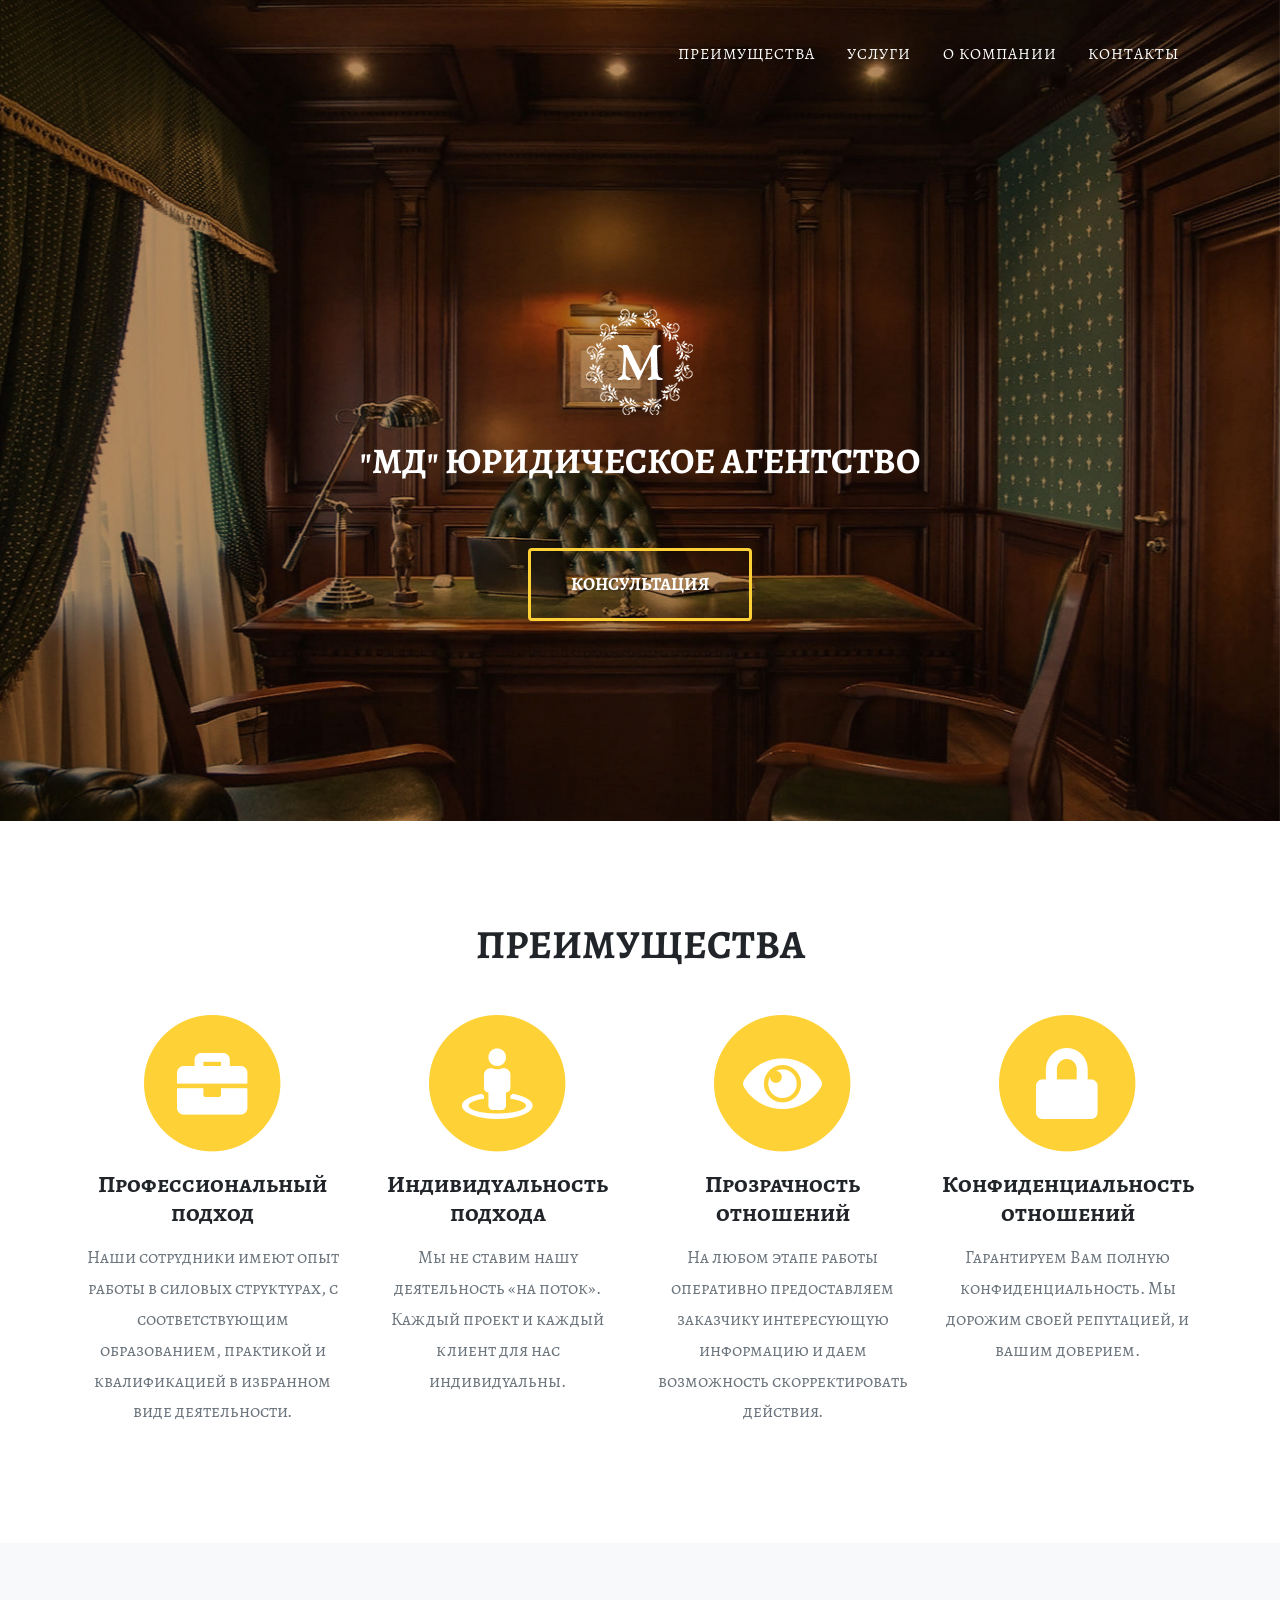
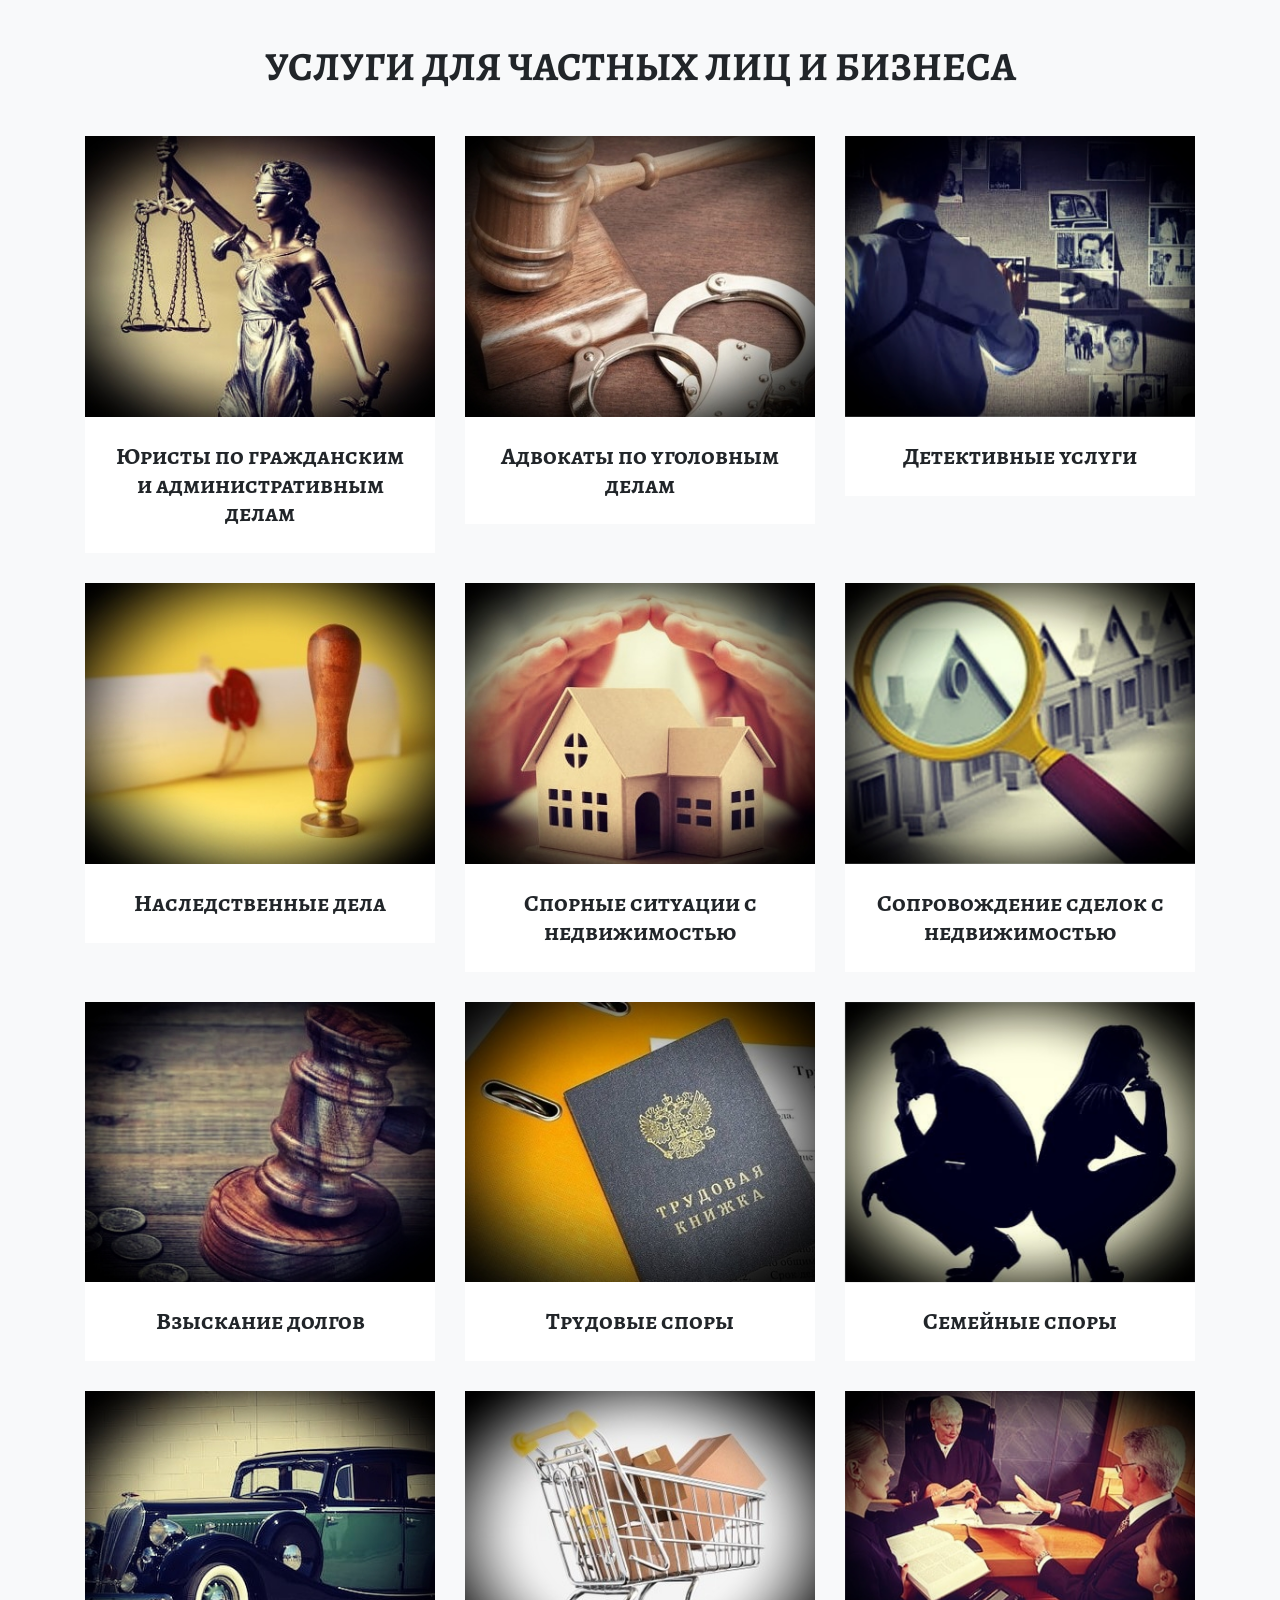
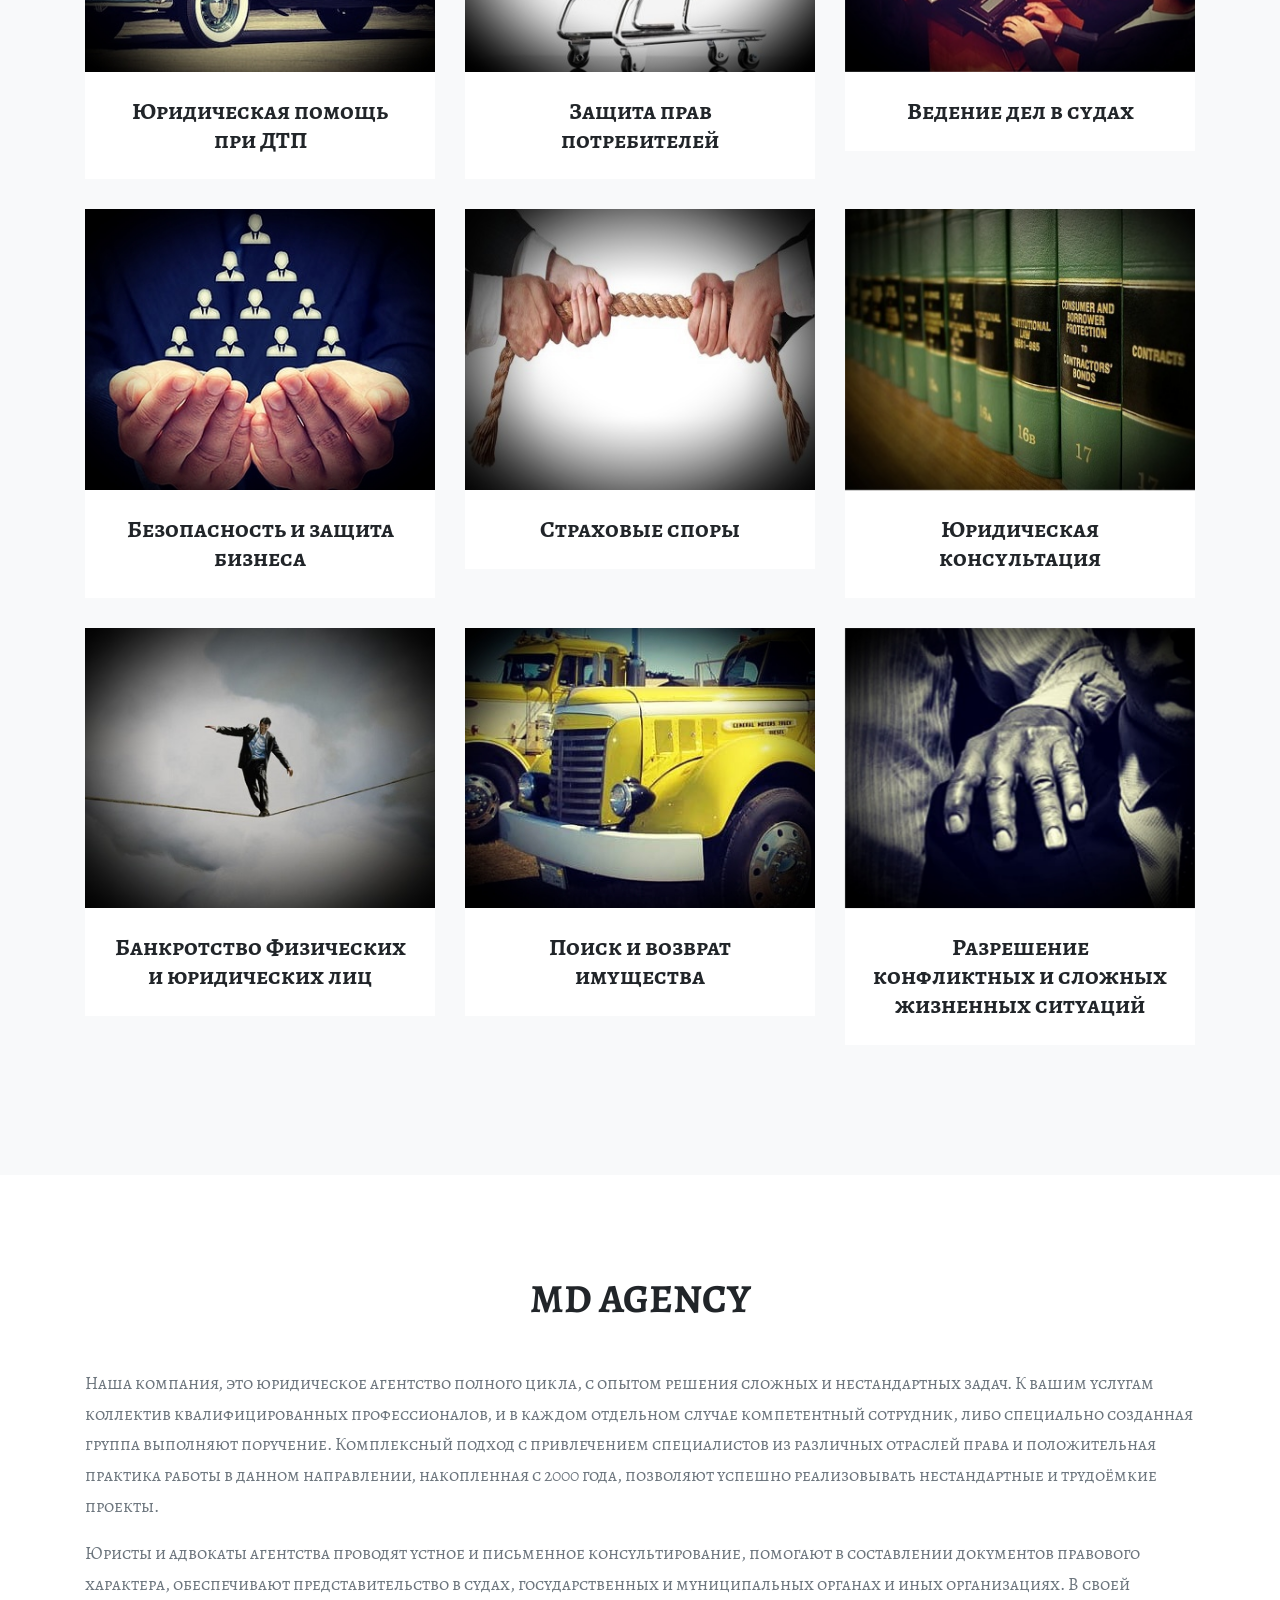
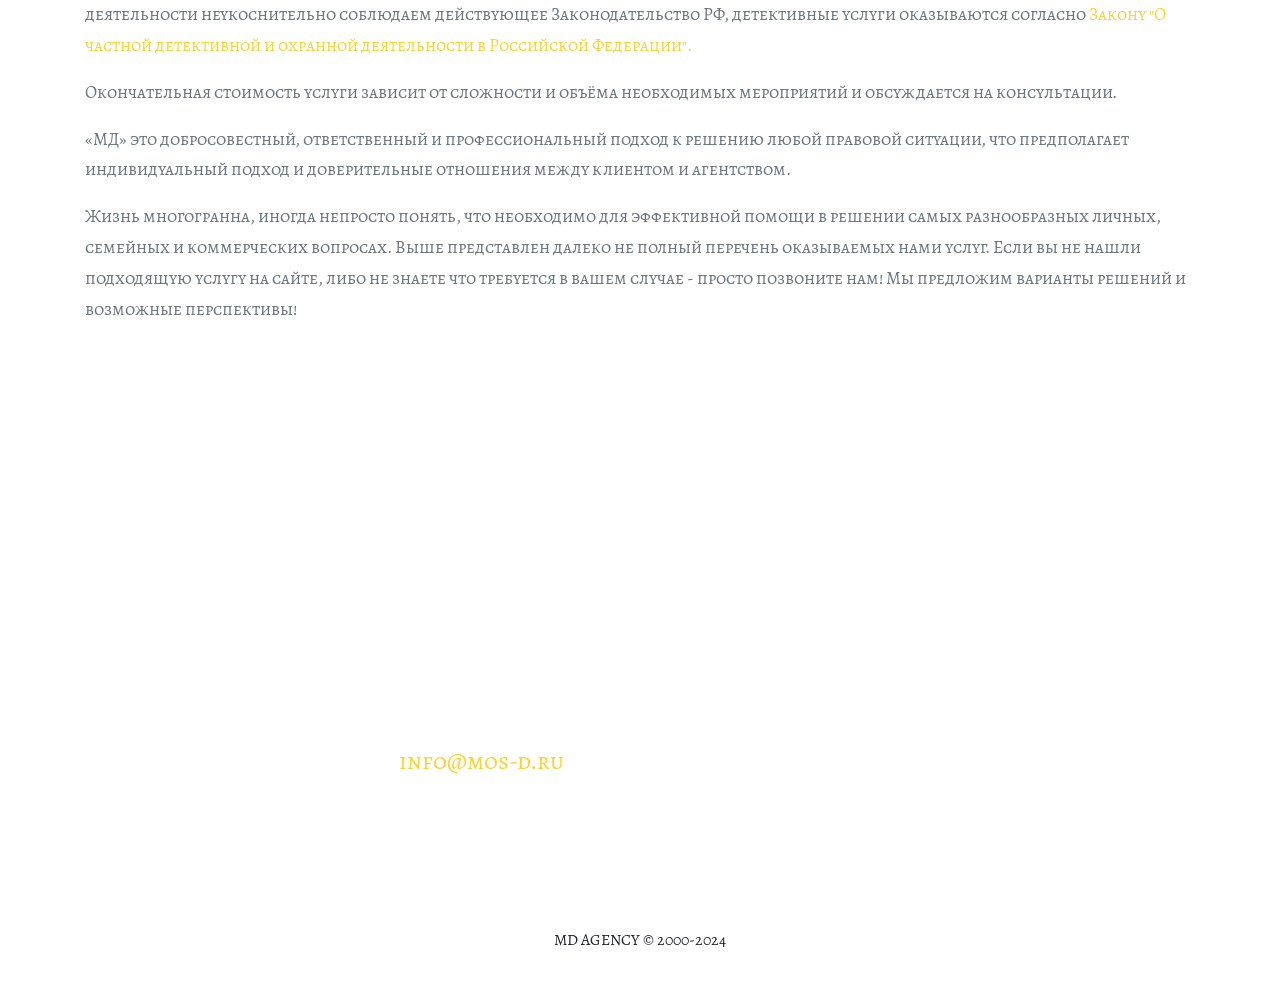
==== index.html @ 8ccb5548 "index.html" ====
﻿<!DOCTYPE html>
<html lang="en">

<head>

<meta charset="utf-8">
<meta name="viewport" content="width=device-width, initial-scale=1, shrink-to-fit=no">
<meta name="author" content="">
<meta name="description" content="Правовая и практическая помощь в областях уголовного и гражданского права. Решение сложных и нестандартных задач. Юристы, адвокаты, детективные услуги. «МД» это добросовестный, ответственный и профессиональный подход к решению любой правовой ситуации.">
<meta name="google-site-verification" content="14kut-HoqOnWzU8GMct-Ohk-Qme9lCU1Y_imNOvZjWw" />

<title>"МД" ЮРИДИЧЕСКОЕ АГЕНТСТВО</title>

<!-- Bootstrap core CSS -->
<link href="vendor/bootstrap/css/bootstrap.min.css" rel="stylesheet">

<!-- Custom fonts for this template -->
<link href="vendor/fontawesome-free/css/all.min.css" rel="stylesheet" type="text/css">
<link href="https://fonts.googleapis.com/css?family=Alegreya+SC" rel="stylesheet" type="text/css">
<link href='https://fonts.googleapis.com/css?family=Kaushan+Script' rel='stylesheet' type='text/css'>
<link href='https://fonts.googleapis.com/css?family=Droid+Serif:400,700,400italic,700italic' rel='stylesheet' type='text/css'>
<link href='https://fonts.googleapis.com/css?family=Roboto+Slab:400,100,300,700' rel='stylesheet' type='text/css'>

<!-- Custom styles for this template -->
<link href="css/agency.min.css" rel="stylesheet">

</head>

<body id="page-top">

<!-- Navigation -->
<nav class="navbar navbar-expand-lg navbar-dark fixed-top" id="mainNav">
<div class="container">
<!--<a class="navbar-brand js-scroll-trigger" href="#page-top">Start Bootstrap</a> -->
<button class="navbar-toggler navbar-toggler-right" type="button" data-toggle="collapse" data-target="#navbarResponsive" aria-controls="navbarResponsive" aria-expanded="false" aria-label="Toggle navigation">

<i class="fas fa-bars"></i>
</button>
<div class="collapse navbar-collapse" id="navbarResponsive">
<ul class="navbar-nav text-uppercase ml-auto">
<li class="nav-item">
<a class="nav-link js-scroll-trigger" href="#services">Преимущества</a>
</li>
<li class="nav-item">
<a class="nav-link js-scroll-trigger" href="#portfolio">Услуги</a>
</li>
<li class="nav-item">
<a class="nav-link js-scroll-trigger" href="#about">О компании</a>
</li>
<li class="nav-item">
<a class="nav-link js-scroll-trigger" href="#contact">Контакты</a>
</li>
</ul>
</div>
</div>
</nav>

<!-- Header -->
<header class="masthead parallax">
<div class="container">
<div class="intro-text">
<a class="logo" href="index.html"><img src="img/logo.png"></a>
<!--<div class="intro-lead-in">Welcome To Our Studio!</div>-->
<div class="intro-heading text-uppercase">"МД" ЮРИДИЧЕСКОЕ АГЕНТСТВО</div>
<a class="btn btn-primary btn-xl text-uppercase js-scroll-trigger" href="#contact">консультация</a>
</div>
</div>
</header>

<!-- Services -->
<section id="services">
<div class="container">
<div class="row">
<div class="col-lg-12 text-center">
<h2 class="section-heading text-uppercase">Преимущества</h2>
<!-- <h3 class="section-subheading text-muted">Lorem ipsum dolor sit amet consectetur.</h3> -->
</div>
</div>
<div class="row text-center">
<div class="col-lg-3 col-md-6 col-sm-6">
<span class="fa-stack fa-4x">
<i class="fas fa-circle fa-stack-2x text-primary"></i>
<i class="fas fa-briefcase fa-stack-1x fa-inverse"></i>
</span>
<h4 class="service-heading">Профессиональный подход</h4>
<p class="text-muted"> Наши сотрудники имеют опыт работы в силовых структурах, с соответствующим образованием, практикой и квалификацией в избранном виде деятельности.</p>
</div>

<div class="col-lg-3 col-md-6 col-sm-6">
<span class="fa-stack fa-4x">
<i class="fas fa-circle fa-stack-2x text-primary"></i>
<i class="fas fa-street-view fa-stack-1x fa-inverse"></i>
</span>
<h4 class="service-heading">Индивидуальность подхода</h4>
<p class="text-muted">Мы не ставим нашу деятельность «на поток». Каждый проект и каждый клиент для нас индивидуальны.</p>
</div>
<div class="col-lg-3 col-md-6 col-sm-6">
<span class="fa-stack fa-4x">
<i class="fas fa-circle fa-stack-2x text-primary"></i>
<i class="fas fa-eye fa-stack-1x fa-inverse"></i>
</span>
<h4 class="service-heading">Прозрачность отношений</h4>
<p class="text-muted">На любом этапе работы оперативно предоставляем заказчику интересующую информацию и даем возможность скорректировать действия.</p>
</div>
<div class="col-lg-3 col-md-6 col-sm-6">
<span class="fa-stack fa-4x">
<i class="fas fa-circle fa-stack-2x text-primary"></i>
<i class="fas fa-lock fa-stack-1x fa-inverse"></i>

</span>
<h4 class="service-heading">Конфиденциальность отношений</h4>
<p class="text-muted">Гарантируем Вам полную конфиденциальность. Мы дорожим своей репутацией, и вашим доверием.</p>
</div>
</div>
</div>
</section>

<!-- Portfolio Grid -->
<section class="bg-light" id="portfolio">
<div class="container">
<div class="row">
<div class="col-lg-12 text-center">
<h2 class="section-heading text-uppercase">Услуги для частных лиц и бизнеса</h2>
</div>
</div>
<div class="row">
<div class="col-md-4 col-sm-6 portfolio-item">
<div class="portfolio-link">
<div class="portfolio-hover">
<div class="portfolio-hover-content">
Комплексная правовая поддержка профильными юристами. Стоимость услуги от 2 000 руб.
</div>
</div>
<img class="img-fluid" src="img/portfolio/01-thumbnail.jpg" alt="">
</div>
<div class="portfolio-caption">
<h4>Юристы по гражданским и административным делам</h4>
</div>
</div>
<div class="col-md-4 col-sm-6 portfolio-item">
<div class="portfolio-link">
<div class="portfolio-hover">
<div class="portfolio-hover-content">
Опытные адвокаты компании оказывают весь спектр услуг. Стоимость услуг от 5 000 руб.
</div>
</div>
<img class="img-fluid" src="img/portfolio/03-thumbnail.jpg" alt="">
</div>
<div class="portfolio-caption">
<h4>Адвокаты по уголовным делам</h4>

</div>
</div>
<div class="col-md-4 col-sm-6 portfolio-item">
<div class="portfolio-link">
<div class="portfolio-hover">
<div class="portfolio-hover-content">
Помощь профессионалов в сфере оказания детективных услуг. Стоимость услуг от 5 000 руб.
</div>
</div>
<img class="img-fluid" src="img/portfolio/07-thumbnail.jpg" alt="">
</div>
<div class="portfolio-caption">
<h4>Детективные услуги</h4>
</div>
</div>

<div class="col-md-4 col-sm-6 portfolio-item">
<div class="portfolio-link">
<div class="portfolio-hover">
<div class="portfolio-hover-content">
Помощь в оформлении/Наследственные споры/Раздел имущества. Стоимость услуг от 5 000 руб.
</div>
</div>
<img class="img-fluid" src="img/portfolio/14-thumbnail.jpg" alt="">
</div>
<div class="portfolio-caption">
<h4>Наследственные дела</h4>
</div>
</div>
<div class="col-md-4 col-sm-6 portfolio-item">
<div class="portfolio-link">
<div class="portfolio-hover">
<div class="portfolio-hover-content">
Помощь в возврате жилья/Приватизация/Вселение и выселение.  Стоимость услуг от 3 000 руб.
</div>
</div>
<img class="img-fluid" src="img/portfolio/06-thumbnail.jpg" alt="">
</div>
<div class="portfolio-caption">
<h4>Спорные ситуации с недвижимостью</h4>
</div>
</div>
<div class="col-md-4 col-sm-6 portfolio-item">
<div class="portfolio-link">
<div class="portfolio-hover">
<div class="portfolio-hover-content">
Проверка юридической «чистоты»/Заключение договоров. Стоимость услуг от 2 000 руб.
</div>
</div>
<img class="img-fluid" src="img/portfolio/04-thumbnail.jpg" alt="">
</div>
<div class="portfolio-caption">
<h4>Сопровождение сделок с недвижимостью</h4>
</div>
</div>

<div class="col-md-4 col-sm-6 portfolio-item">
<div class="portfolio-link">
<div class="portfolio-hover">
<div class="portfolio-hover-content">
В досудебном порядке и в суде/Исполнительное производство. Стоимость услуг от 10 % от суммы долга
</div>
</div>
<img class="img-fluid" src="img/portfolio/17-thumbnail.jpg" alt="">
</div>
<div class="portfolio-caption">
<h4>Взыскание долгов</h4>
</div>
</div>
<div class="col-md-4 col-sm-6 portfolio-item">
<div class="portfolio-link">
<div class="portfolio-hover">
<div class="portfolio-hover-content">
Незаконное увольнение/Взыскание невыплаченной зарплаты. Стоимость услуги от 2 000 руб.
</div>
</div>
<img class="img-fluid" src="img/portfolio/05-thumbnail.jpg" alt="">
</div>
<div class="portfolio-caption">
<h4>Трудовые споры</h4>
</div>
</div>
<div class="col-md-4 col-sm-6 portfolio-item">
<div class="portfolio-link">
<div class="portfolio-hover">
<div class="portfolio-hover-content">
Расторжение брака/Раздел имущества/Споры о детях/Алименты. Стоимость услуг от 2 000 руб.
</div>
</div>
<img class="img-fluid" src="img/portfolio/12-thumbnail.jpg" alt="">
</div>
<div class="portfolio-caption">
<h4>Семейные споры</h4>
</div>
</div>
</div>
<div class="row">

<div class="col-md-4 col-sm-6 portfolio-item">
<div class="portfolio-link" >
<div class="portfolio-hover">
<div class="portfolio-hover-content">
Возмещение ущерба/Урегулирование споров/Правовая защита. Стоимость услуг от 2 000 руб.
</div>
</div>
<img class="img-fluid" src="img/portfolio/08-thumbnail.jpg" alt="">
</div>
<div class="portfolio-caption">
<h4>Юридическая помощь при ДТП</h4>
</div>
</div>
<div class="col-md-4 col-sm-6 portfolio-item">
<div class="portfolio-link" >
<div class="portfolio-hover">
<div class="portfolio-hover-content">
Возмещение ущерба/Возмещение вреда здоровью. Стоимость от 2 000 руб.
</div>
</div>
<img class="img-fluid" src="img/portfolio/10-thumbnail.jpg" alt="">
</div>
<div class="portfolio-caption">
<h4>Защита прав потребителей</h4>
</div>
</div>
<div class="col-md-4 col-sm-6 portfolio-item">
<div class="portfolio-link" >
<div class="portfolio-hover">
<div class="portfolio-hover-content">
Арбитражный суд/Суды общей юрисдикции/Досудебное урегулирование. Стоимость услуг от 10 000 руб.
</div>
</div>
<img class="img-fluid" src="img/portfolio/11-thumbnail.jpg" alt="">
</div>
<div class="portfolio-caption">
<h4>Ведение дел в судах</h4>

</div>
</div>
<div class="col-md-4 col-sm-6 portfolio-item">
<div class="portfolio-link" >
<div class="portfolio-hover">
<div class="portfolio-hover-content">
Абонентское юридическое обслуживание/Взыскание задолженности. Стоимость услуг от 10 000 руб.
</div>
</div>
<img class="img-fluid" src="img/portfolio/20-thumbnail.jpg" alt="">
</div>
<div class="portfolio-caption">
<h4>Безопасность и защита бизнеса</h4>
</div>
</div>
<div class="col-md-4 col-sm-6 portfolio-item">
<div class="portfolio-link" >
<div class="portfolio-hover">
<div class="portfolio-hover-content">
Правовая помощь при решении вопросов связанных со страхованием. Стоимость от 3 000 руб.
</div>
</div>
<img class="img-fluid" src="img/portfolio/09-thumbnail.jpg" alt="">
</div>
<div class="portfolio-caption">
<h4>Страховые споры</h4>
</div>
</div>
<div class="col-md-4 col-sm-6 portfolio-item">
<div class="portfolio-link">
<div class="portfolio-hover">
<div class="portfolio-hover-content">
Устные и письменные консультации по правовым вопросам. Стоимость услуг от 2 000 руб.
</div>
</div>
<img class="img-fluid" src="img/portfolio/22-thumbnail.jpg" alt="">
</div>
<div class="portfolio-caption">
<h4>Юридическая консультация</h4>
</div>
</div>

<div class="col-md-4 col-sm-6 portfolio-item">
<div class="portfolio-link">
<div class="portfolio-hover">
<div class="portfolio-hover-content">
Комплексное сопровождение процедуры на всех этапах. Стоимость услуг от 5 000 руб.
</div>
</div>
<img class="img-fluid" src="img/portfolio/16-thumbnail.jpg" alt="">
</div>
<div class="portfolio-caption">
<h4>Банкротство Физических и юридических лиц</h4>
</div>
</div>

<div class="col-md-4 col-sm-6 portfolio-item">
<div class="portfolio-link">
<div class="portfolio-hover">
<div class="portfolio-hover-content">
Работаем с банками и лизингом без предоплат. Стоимость услуг от 10% стоимости имущества
</div>
</div>
<img class="img-fluid" src="img/portfolio/18-thumbnail.jpg" alt="">
</div>
<div class="portfolio-caption">
<h4>Поиск и возврат имущества</h4>
</div>
</div><div class="col-md-4 col-sm-6 portfolio-item">
<div class="portfolio-link">
<div class="portfolio-hover">
<div class="portfolio-hover-content">
Необходима помощь в непростой ситуации — вы по адресу. Стоимость услуг - договорная
</div>
</div>
<img class="img-fluid" src="img/portfolio/21-thumbnail.jpg" alt="">
</div>
<div class="portfolio-caption">
<h4>Разрешение конфликтных и сложных жизненных ситуаций</h4>
</div>
</div>

</div>
</div>
</section>

<!-- About -->
<section id="about">
<div class="container">
<div class="row">
<div class="col-lg-12 text-center">
<h2 class="section-heading text-uppercase">MD AGENCY</h2>

</div>
</div>
<div class="row">
<div class="col-lg-12">
<p class="large text-muted">Наша компания, это юридическое агентство полного цикла, с опытом решения сложных и нестандартных задач. К вашим услугам коллектив квалифицированных профессионалов, и в каждом отдельном случае компетентный сотрудник, либо специально созданная группа выполняют поручение. Комплексный подход с привлечением специалистов из различных отраслей права и положительная практика работы в данном направлении, накопленная с 2000 года, позволяют успешно реализовывать нестандартные и трудоёмкие проекты. </p>

<p class="large text-muted">Юристы и адвокаты агентства проводят устное и письменное консультирование, помогают в составлении документов правового характера, обеспечивают представительство в судах, государственных и муниципальных органах и иных организациях. В своей деятельности неукоснительно соблюдаем действующее Законодательство РФ, детективные услуги оказываются согласно <a class="portfolio-link" data-toggle="modal" href="#ModalZakon"> Закону "О частной детективной и охранной деятельности в Российской Федерации". </a>

<p class="large text-muted">Окончательная стоимость услуги зависит от сложности и объёма необходимых мероприятий и обсуждается на консультации.</p>    

<p class="large text-muted">«МД» это добросовестный, ответственный и профессиональный подход к решению любой правовой ситуации, что предполагает индивидуальный подход и доверительные отношения между клиентом и агентством.</p>

<p class="large text-muted">Жизнь многогранна, иногда непросто понять, что необходимо для эффективной помощи в решении самых разнообразных личных, семейных и коммерческих вопросах. Выше представлен далеко не полный перечень оказываемых нами услуг. Если вы не нашли подходящую услугу на сайте, либо не знаете что требуется в вашем случае - просто позвоните нам! Мы предложим варианты решений и возможные перспективы!</p>
</div>
</div>
</div>
</section>

<!-- Clients
<section class="py-5">
<div class="container">
<div class="row">
<div class="col-md-3 col-sm-6">
<a href="#">
<img class="img-fluid d-block mx-auto" src="img/logos/envato.jpg" alt="">
</a>
</div>
<div class="col-md-3 col-sm-6">
<a href="#">
<img class="img-fluid d-block mx-auto" src="img/logos/designmodo.jpg" alt="">
</a>
</div>
<div class="col-md-3 col-sm-6">
<a href="#">
<img class="img-fluid d-block mx-auto" src="img/logos/themeforest.jpg" alt="">
</a>
</div>
<div class="col-md-3 col-sm-6">
<a href="#">
<img class="img-fluid d-block mx-auto" src="img/logos/creative-market.jpg" alt="">
</a>
</div>
</div>
</div>
</section>-->

<!-- Contact -->
<section id="contact">
<div class="container">
<div class="row">
<div class="col-lg-12 text-center">
<h2 class="section-heading text-uppercase">Контакты</h2>
</div>
</div>
<div class="row">
<div class="col-md-9 offset-md-3">
<ul class="list-inline">
<li><a class="fas fa-street-view" href="https://yandex.ru/maps/-/CCUkN4uNOC"> г.Москва, ул. Сретенка 27/29с1, офис 25, 3 этаж (метро Сухаревская)</a>
</li>
<li><i></i> </i> ПН-ПТ: 10:00-20:00/СБ-ВС: по записи
</li>
<li class="socials-list"><a class="fab fa-vk" href="https://vk.com/mdlaw"></a><a class="fab fa-odnoklassniki" href="https://ok.ru/profile/572576104316"></a><a class="fab fa-telegram" href="https://t.me/AgencyMD"><a class="fab fa-whatsapp" href="https://api.whatsapp.com/send?phone=+79152979333"> </a><a href="tel:+79152979333">+7 (915) 297 93 33 </a><a href="tel:+79152303603">+7 (915) 230-36-03 </a>
</li>
<li><i class="fas fa-envelope"></i> <a href="mailto:info@mos-d.ru ">info@mos-d.ru </a></li>
</ul>
</div>
</div>
</section>

<!-- Footer -->
<footer>
<div class="container">
<div class="row">
<div class="col-md-12">
<span class="copyright"> MD AGENCY &copy; 2000-2024</span>
</div>
</div>
</footer>

<!-- Portfolio Modals -->

<!-- ModalZakon -->
<div class="portfolio-modal modal fade" id="ModalZakon" tabindex="-1" role="dialog" aria-hidden="true">
<div class="modal-dialog">
<div class="modal-content">
<div class="close-modal" data-dismiss="modal">
<div class="lr">
<div class="rl"></div>
</div>
</div>
<div class="container">
<div class="row">
<div class="col-lg-8 mx-auto">
<div class="modal-body">
<!-- Project Details Go Here -->

<p class="item-intro text-muted">Закон РФ от 11.03.1992 N 2487-1 (ред. от 28.12.2022) "О частной детективной и охранной деятельности в Российской Федерации". 
Статья 3. Виды охранных и сыскных услуг.</p>

<p>Частная детективная и охранная деятельность осуществляется для сыска и охраны. 
В целях сыска разрешается предоставление следующих видов услуг:</p>
<ul class="list-inline">
<li>- сбор сведений по гражданским делам на договорной основе с участниками процесса;</li>
<li>- изучение рынка, сбор информации для деловых переговоров, выявление
некредитоспособных или ненадежных деловых партнеров;</li>
<li>- установление обстоятельств неправомерного использования в предпринимательской деятельности фирменных знаков и наименований,
недобросовестной конкуренции, а также разглашения сведений, составляющих
коммерческую тайну;</li>
<li>- выяснение биографических и других характеризующих личность данных об
отдельных гражданах (с их письменного согласия) при заключении ими трудовых и
иных контрактов;</li>
<li>- поиск без вести пропавших граждан;</li>
<li>- поиск утраченного гражданами или предприятиями, учреждениями,
организациями имущества;</li>
<li>- сбор сведений по уголовным делам на договорной основе с участниками
процесса. В течение суток с момента заключения контракта с клиентом на сбор
таких сведений частный детектив обязан письменно уведомить об этом лицо,
производящее дознание, следователя или суд, в чьем производстве находится
уголовное дело;</li>
<li>- поиск лица, являющегося должником в соответствии с исполнительным
документом, его имущества, а также поиск ребенка по исполнительному
документу, содержащему требование об отобрании или о передаче ребенка,
порядке общения с ребенком, требование о возвращении незаконно
перемещенного в Российскую Федерацию или удерживаемого в Российской
Федерации ребенка или об осуществлении в отношении такого ребенка прав
доступа на основании международного договора Российской Федерации, на
договорной основе с взыскателем.</li>


</ul>

</div>
</div>
</div>
</div>
</div>
</div>
</div>
<!-- Modal 1 -->
<div class="portfolio-modal modal fade" id="portfolioModal1" tabindex="-1" role="dialog" aria-hidden="true">
<div class="modal-dialog">
<div class="modal-content">
<div class="close-modal" data-dismiss="modal">
<div class="lr">
<div class="rl"></div>
</div>
</div>
<div class="container">
<div class="row">
<div class="col-lg-8 mx-auto">
<div class="modal-body">
<!-- Project Details Go Here -->
<h2 class="text-uppercase">Сбор информации</h2>
<p class="item-intro text-muted">Lorem ipsum dolor sit amet consectetur.</p>
<!-- <img class="img-fluid d-block mx-auto" src="img/portfolio/01-full.jpg" alt="">-->
<p>Поиск и возврат имущества (авто, спецтехника оборудование и т.п.) для кредитных организаций.</p>
<!-- <ul class="list-inline">
<li>Date: January 2017</li>
<li>Client: Threads</li>
<li>Category: Illustration</li>
</ul>-->
<button class="btn btn-primary" data-dismiss="modal" type="button">
<i class="fas fa-times"></i>
ВЕРНУТЬСЯ</button>
</div>
</div>
</div>
</div>
</div>
</div>
</div>
<!-- Modal 9 -->
<div class="portfolio-modal modal fade" id="portfolioModal9" tabindex="-1" role="dialog" aria-hidden="true">
<div class="modal-dialog">
<div class="modal-content">
<div class="close-modal" data-dismiss="modal">
<div class="lr">
<div class="rl"></div>
</div>
</div>
<div class="container">
<div class="row">
<div class="col-lg-8 mx-auto">
<div class="modal-body">
<!-- Project Details Go Here -->

<p>Правовая и практическая помощь физическим и юридическим лицам при решении любых вопросов в областях семейного, уголовного, гражданского и административного прав, а также личных вопросов. Спорные ситуации с недвижимостью. Поиск и возврат долгов и имущества. Безопасность предприятий. Личная охрана. Взаимодействие с правоохранительными органами.</p>
</p>
<button class="btn btn-primary" data-dismiss="modal" type="button">
<i class="fas fa-times"></i>
Вернуться</button>
<button class="btn btn-primary" data-dismiss="modal" type="button">
<i class="fas fa-times"></i>
Узнать стоимость</button>
</div>
</div>
</div>
</div>
</div>
</div>
</div>

<!-- Bootstrap core JavaScript -->
<script src="vendor/jquery/jquery.min.js"></script>
<script src="vendor/bootstrap/js/bootstrap.bundle.min.js"></script>

<!-- Plugin JavaScript -->
<script src="vendor/jquery-easing/jquery.easing.min.js"></script>

<!-- Contact form JavaScript -->
<script src="js/jqBootstrapValidation.js"></script>
<script src="js/contact_me.js"></script>

<!-- Custom scripts for this template -->
<script src="js/agency.min.js"></script>
</body>
</html>
---- vendor/fontawesome-free/css/all.min.css ----
/*!
 * Font Awesome Free 5.3.1 by @fontawesome - https://fontawesome.com
 * License - https://fontawesome.com/license/free (Icons: CC BY 4.0, Fonts: SIL OFL 1.1, Code: MIT License)
 */
.fa,.fab,.fal,.far,.fas{-moz-osx-font-smoothing:grayscale;-webkit-font-smoothing:antialiased;display:inline-block;font-style:normal;font-variant:normal;text-rendering:auto;line-height:1}.fa-lg{font-size:1.33333em;line-height:.75em;vertical-align:-.0667em}.fa-xs{font-size:.75em}.fa-sm{font-size:.875em}.fa-1x{font-size:1em}.fa-2x{font-size:2em}.fa-3x{font-size:3em}.fa-4x{font-size:4em}.fa-5x{font-size:5em}.fa-6x{font-size:6em}.fa-7x{font-size:7em}.fa-8x{font-size:8em}.fa-9x{font-size:9em}.fa-10x{font-size:10em}.fa-fw{text-align:center;width:1.25em}.fa-ul{list-style-type:none;margin-left:2.5em;padding-left:0}.fa-ul>li{position:relative}.fa-li{left:-2em;position:absolute;text-align:center;width:2em;line-height:inherit}.fa-border{border:.08em solid #eee;border-radius:.1em;padding:.2em .25em .15em}.fa-pull-left{float:left}.fa-pull-right{float:right}.fa.fa-pull-left,.fab.fa-pull-left,.fal.fa-pull-left,.far.fa-pull-left,.fas.fa-pull-left{margin-right:.3em}.fa.fa-pull-right,.fab.fa-pull-right,.fal.fa-pull-right,.far.fa-pull-right,.fas.fa-pull-right{margin-left:.3em}.fa-spin{animation:fa-spin 2s infinite linear}.fa-pulse{animation:fa-spin 1s infinite steps(8)}@keyframes fa-spin{0%{transform:rotate(0deg)}to{transform:rotate(1turn)}}.fa-rotate-90{-ms-filter:"progid:DXImageTransform.Microsoft.BasicImage(rotation=1)";transform:rotate(90deg)}.fa-rotate-180{-ms-filter:"progid:DXImageTransform.Microsoft.BasicImage(rotation=2)";transform:rotate(180deg)}.fa-rotate-270{-ms-filter:"progid:DXImageTransform.Microsoft.BasicImage(rotation=3)";transform:rotate(270deg)}.fa-flip-horizontal{-ms-filter:"progid:DXImageTransform.Microsoft.BasicImage(rotation=0, mirror=1)";transform:scaleX(-1)}.fa-flip-vertical{transform:scaleY(-1)}.fa-flip-horizontal.fa-flip-vertical,.fa-flip-vertical{-ms-filter:"progid:DXImageTransform.Microsoft.BasicImage(rotation=2, mirror=1)"}.fa-flip-horizontal.fa-flip-vertical{transform:scale(-1)}:root .fa-flip-horizontal,:root .fa-flip-vertical,:root .fa-rotate-90,:root .fa-rotate-180,:root .fa-rotate-270{-webkit-filter:none;filter:none}.fa-stack{display:inline-block;height:2em;line-height:2em;position:relative;vertical-align:middle;width:2em}.fa-stack-1x,.fa-stack-2x{left:0;position:absolute;text-align:center;width:100%}.fa-stack-1x{line-height:inherit}.fa-stack-2x{font-size:2em}.fa-inverse{color:#fff}.fa-500px:before{content:"\f26e"}.fa-accessible-icon:before{content:"\f368"}.fa-accusoft:before{content:"\f369"}.fa-ad:before{content:"\f641"}.fa-address-book:before{content:"\f2b9"}.fa-address-card:before{content:"\f2bb"}.fa-adjust:before{content:"\f042"}.fa-adn:before{content:"\f170"}.fa-adversal:before{content:"\f36a"}.fa-affiliatetheme:before{content:"\f36b"}.fa-air-freshener:before{content:"\f5d0"}.fa-algolia:before{content:"\f36c"}.fa-align-center:before{content:"\f037"}.fa-align-justify:before{content:"\f039"}.fa-align-left:before{content:"\f036"}.fa-align-right:before{content:"\f038"}.fa-alipay:before{content:"\f642"}.fa-allergies:before{content:"\f461"}.fa-amazon:before{content:"\f270"}.fa-amazon-pay:before{content:"\f42c"}.fa-ambulance:before{content:"\f0f9"}.fa-american-sign-language-interpreting:before{content:"\f2a3"}.fa-amilia:before{content:"\f36d"}.fa-anchor:before{content:"\f13d"}.fa-android:before{content:"\f17b"}.fa-angellist:before{content:"\f209"}.fa-angle-double-down:before{content:"\f103"}.fa-angle-double-left:before{content:"\f100"}.fa-angle-double-right:before{content:"\f101"}.fa-angle-double-up:before{content:"\f102"}.fa-angle-down:before{content:"\f107"}.fa-angle-left:before{content:"\f104"}.fa-angle-right:before{content:"\f105"}.fa-angle-up:before{content:"\f106"}.fa-angry:before{content:"\f556"}.fa-angrycreative:before{content:"\f36e"}.fa-angular:before{content:"\f420"}.fa-ankh:before{content:"\f644"}.fa-app-store:before{content:"\f36f"}.fa-app-store-ios:before{content:"\f370"}.fa-apper:before{content:"\f371"}.fa-apple:before{content:"\f179"}.fa-apple-alt:before{content:"\f5d1"}.fa-apple-pay:before{content:"\f415"}.fa-archive:before{content:"\f187"}.fa-archway:before{content:"\f557"}.fa-arrow-alt-circle-down:before{content:"\f358"}.fa-arrow-alt-circle-left:before{content:"\f359"}.fa-arrow-alt-circle-right:before{content:"\f35a"}.fa-arrow-alt-circle-up:before{content:"\f35b"}.fa-arrow-circle-down:before{content:"\f0ab"}.fa-arrow-circle-left:before{content:"\f0a8"}.fa-arrow-circle-right:before{content:"\f0a9"}.fa-arrow-circle-up:before{content:"\f0aa"}.fa-arrow-down:before{content:"\f063"}.fa-arrow-left:before{content:"\f060"}.fa-arrow-right:before{content:"\f061"}.fa-arrow-up:before{content:"\f062"}.fa-arrows-alt:before{content:"\f0b2"}.fa-arrows-alt-h:before{content:"\f337"}.fa-arrows-alt-v:before{content:"\f338"}.fa-assistive-listening-systems:before{content:"\f2a2"}.fa-asterisk:before{content:"\f069"}.fa-asymmetrik:before{content:"\f372"}.fa-at:before{content:"\f1fa"}.fa-atlas:before{content:"\f558"}.fa-atom:before{content:"\f5d2"}.fa-audible:before{content:"\f373"}.fa-audio-description:before{content:"\f29e"}.fa-autoprefixer:before{content:"\f41c"}.fa-avianex:before{content:"\f374"}.fa-aviato:before{content:"\f421"}.fa-award:before{content:"\f559"}.fa-aws:before{content:"\f375"}.fa-backspace:before{content:"\f55a"}.fa-backward:before{content:"\f04a"}.fa-balance-scale:before{content:"\f24e"}.fa-ban:before{content:"\f05e"}.fa-band-aid:before{content:"\f462"}.fa-bandcamp:before{content:"\f2d5"}.fa-barcode:before{content:"\f02a"}.fa-bars:before{content:"\f0c9"}.fa-baseball-ball:before{content:"\f433"}.fa-basketball-ball:before{content:"\f434"}.fa-bath:before{content:"\f2cd"}.fa-battery-empty:before{content:"\f244"}.fa-battery-full:before{content:"\f240"}.fa-battery-half:before{content:"\f242"}.fa-battery-quarter:before{content:"\f243"}.fa-battery-three-quarters:before{content:"\f241"}.fa-bed:before{content:"\f236"}.fa-beer:before{content:"\f0fc"}.fa-behance:before{content:"\f1b4"}.fa-behance-square:before{content:"\f1b5"}.fa-bell:before{content:"\f0f3"}.fa-bell-slash:before{content:"\f1f6"}.fa-bezier-curve:before{content:"\f55b"}.fa-bible:before{content:"\f647"}.fa-bicycle:before{content:"\f206"}.fa-bimobject:before{content:"\f378"}.fa-binoculars:before{content:"\f1e5"}.fa-birthday-cake:before{content:"\f1fd"}.fa-bitbucket:before{content:"\f171"}.fa-bitcoin:before{content:"\f379"}.fa-bity:before{content:"\f37a"}.fa-black-tie:before{content:"\f27e"}.fa-blackberry:before{content:"\f37b"}.fa-blender:before{content:"\f517"}.fa-blind:before{content:"\f29d"}.fa-blogger:before{content:"\f37c"}.fa-blogger-b:before{content:"\f37d"}.fa-bluetooth:before{content:"\f293"}.fa-bluetooth-b:before{content:"\f294"}.fa-bold:before{content:"\f032"}.fa-bolt:before{content:"\f0e7"}.fa-bomb:before{content:"\f1e2"}.fa-bone:before{content:"\f5d7"}.fa-bong:before{content:"\f55c"}.fa-book:before{content:"\f02d"}.fa-book-open:before{content:"\f518"}.fa-book-reader:before{content:"\f5da"}.fa-bookmark:before{content:"\f02e"}.fa-bowling-ball:before{content:"\f436"}.fa-box:before{content:"\f466"}.fa-box-open:before{content:"\f49e"}.fa-boxes:before{content:"\f468"}.fa-braille:before{content:"\f2a1"}.fa-brain:before{content:"\f5dc"}.fa-briefcase:before{content:"\f0b1"}.fa-briefcase-medical:before{content:"\f469"}.fa-broadcast-tower:before{content:"\f519"}.fa-broom:before{content:"\f51a"}.fa-brush:before{content:"\f55d"}.fa-btc:before{content:"\f15a"}.fa-bug:before{content:"\f188"}.fa-building:before{content:"\f1ad"}.fa-bullhorn:before{content:"\f0a1"}.fa-bullseye:before{content:"\f140"}.fa-burn:before{content:"\f46a"}.fa-buromobelexperte:before{content:"\f37f"}.fa-bus:before{content:"\f207"}.fa-bus-alt:before{content:"\f55e"}.fa-business-time:before{content:"\f64a"}.fa-buysellads:before{content:"\f20d"}.fa-calculator:before{content:"\f1ec"}.fa-calendar:before{content:"\f133"}.fa-calendar-alt:before{content:"\f073"}.fa-calendar-check:before{content:"\f274"}.fa-calendar-minus:before{content:"\f272"}.fa-calendar-plus:before{content:"\f271"}.fa-calendar-times:before{content:"\f273"}.fa-camera:before{content:"\f030"}.fa-camera-retro:before{content:"\f083"}.fa-cannabis:before{content:"\f55f"}.fa-capsules:before{content:"\f46b"}.fa-car:before{content:"\f1b9"}.fa-car-alt:before{content:"\f5de"}.fa-car-battery:before{content:"\f5df"}.fa-car-crash:before{content:"\f5e1"}.fa-car-side:before{content:"\f5e4"}.fa-caret-down:before{content:"\f0d7"}.fa-caret-left:before{content:"\f0d9"}.fa-caret-right:before{content:"\f0da"}.fa-caret-square-down:before{content:"\f150"}.fa-caret-square-left:before{content:"\f191"}.fa-caret-square-right:before{content:"\f152"}.fa-caret-square-up:before{content:"\f151"}.fa-caret-up:before{content:"\f0d8"}.fa-cart-arrow-down:before{content:"\f218"}.fa-cart-plus:before{content:"\f217"}.fa-cc-amazon-pay:before{content:"\f42d"}.fa-cc-amex:before{content:"\f1f3"}.fa-cc-apple-pay:before{content:"\f416"}.fa-cc-diners-club:before{content:"\f24c"}.fa-cc-discover:before{content:"\f1f2"}.fa-cc-jcb:before{content:"\f24b"}.fa-cc-mastercard:before{content:"\f1f1"}.fa-cc-paypal:before{content:"\f1f4"}.fa-cc-stripe:before{content:"\f1f5"}.fa-cc-visa:before{content:"\f1f0"}.fa-centercode:before{content:"\f380"}.fa-certificate:before{content:"\f0a3"}.fa-chalkboard:before{content:"\f51b"}.fa-chalkboard-teacher:before{content:"\f51c"}.fa-charging-station:before{content:"\f5e7"}.fa-chart-area:before{content:"\f1fe"}.fa-chart-bar:before{content:"\f080"}.fa-chart-line:before{content:"\f201"}.fa-chart-pie:before{content:"\f200"}.fa-check:before{content:"\f00c"}.fa-check-circle:before{content:"\f058"}.fa-check-double:before{content:"\f560"}.fa-check-square:before{content:"\f14a"}.fa-chess:before{content:"\f439"}.fa-chess-bishop:before{content:"\f43a"}.fa-chess-board:before{content:"\f43c"}.fa-chess-king:before{content:"\f43f"}.fa-chess-knight:before{content:"\f441"}.fa-chess-pawn:before{content:"\f443"}.fa-chess-queen:before{content:"\f445"}.fa-chess-rook:before{content:"\f447"}.fa-chevron-circle-down:before{content:"\f13a"}.fa-chevron-circle-left:before{content:"\f137"}.fa-chevron-circle-right:before{content:"\f138"}.fa-chevron-circle-up:before{content:"\f139"}.fa-chevron-down:before{content:"\f078"}.fa-chevron-left:before{content:"\f053"}.fa-chevron-right:before{content:"\f054"}.fa-chevron-up:before{content:"\f077"}.fa-child:before{content:"\f1ae"}.fa-chrome:before{content:"\f268"}.fa-church:before{content:"\f51d"}.fa-circle:before{content:"\f111"}.fa-circle-notch:before{content:"\f1ce"}.fa-city:before{content:"\f64f"}.fa-clipboard:before{content:"\f328"}.fa-clipboard-check:before{content:"\f46c"}.fa-clipboard-list:before{content:"\f46d"}.fa-clock:before{content:"\f017"}.fa-clone:before{content:"\f24d"}.fa-closed-captioning:before{content:"\f20a"}.fa-cloud:before{content:"\f0c2"}.fa-cloud-download-alt:before{content:"\f381"}.fa-cloud-upload-alt:before{content:"\f382"}.fa-cloudscale:before{content:"\f383"}.fa-cloudsmith:before{content:"\f384"}.fa-cloudversify:before{content:"\f385"}.fa-cocktail:before{content:"\f561"}.fa-code:before{content:"\f121"}.fa-code-branch:before{content:"\f126"}.fa-codepen:before{content:"\f1cb"}.fa-codiepie:before{content:"\f284"}.fa-coffee:before{content:"\f0f4"}.fa-cog:before{content:"\f013"}.fa-cogs:before{content:"\f085"}.fa-coins:before{content:"\f51e"}.fa-columns:before{content:"\f0db"}.fa-comment:before{content:"\f075"}.fa-comment-alt:before{content:"\f27a"}.fa-comment-dollar:before{content:"\f651"}.fa-comment-dots:before{content:"\f4ad"}.fa-comment-slash:before{content:"\f4b3"}.fa-comments:before{content:"\f086"}.fa-comments-dollar:before{content:"\f653"}.fa-compact-disc:before{content:"\f51f"}.fa-compass:before{content:"\f14e"}.fa-compress:before{content:"\f066"}.fa-concierge-bell:before{content:"\f562"}.fa-connectdevelop:before{content:"\f20e"}.fa-contao:before{content:"\f26d"}.fa-cookie:before{content:"\f563"}.fa-cookie-bite:before{content:"\f564"}.fa-copy:before{content:"\f0c5"}.fa-copyright:before{content:"\f1f9"}.fa-couch:before{content:"\f4b8"}.fa-cpanel:before{content:"\f388"}.fa-creative-commons:before{content:"\f25e"}.fa-creative-commons-by:before{content:"\f4e7"}.fa-creative-commons-nc:before{content:"\f4e8"}.fa-creative-commons-nc-eu:before{content:"\f4e9"}.fa-creative-commons-nc-jp:before{content:"\f4ea"}.fa-creative-commons-nd:before{content:"\f4eb"}.fa-creative-commons-pd:before{content:"\f4ec"}.fa-creative-commons-pd-alt:before{content:"\f4ed"}.fa-creative-commons-remix:before{content:"\f4ee"}.fa-creative-commons-sa:before{content:"\f4ef"}.fa-creative-commons-sampling:before{content:"\f4f0"}.fa-creative-commons-sampling-plus:before{content:"\f4f1"}.fa-creative-commons-share:before{content:"\f4f2"}.fa-credit-card:before{content:"\f09d"}.fa-crop:before{content:"\f125"}.fa-crop-alt:before{content:"\f565"}.fa-cross:before{content:"\f654"}.fa-crosshairs:before{content:"\f05b"}.fa-crow:before{content:"\f520"}.fa-crown:before{content:"\f521"}.fa-css3:before{content:"\f13c"}.fa-css3-alt:before{content:"\f38b"}.fa-cube:before{content:"\f1b2"}.fa-cubes:before{content:"\f1b3"}.fa-cut:before{content:"\f0c4"}.fa-cuttlefish:before{content:"\f38c"}.fa-d-and-d:before{content:"\f38d"}.fa-dashcube:before{content:"\f210"}.fa-database:before{content:"\f1c0"}.fa-deaf:before{content:"\f2a4"}.fa-delicious:before{content:"\f1a5"}.fa-deploydog:before{content:"\f38e"}.fa-deskpro:before{content:"\f38f"}.fa-desktop:before{content:"\f108"}.fa-deviantart:before{content:"\f1bd"}.fa-dharmachakra:before{content:"\f655"}.fa-diagnoses:before{content:"\f470"}.fa-dice:before{content:"\f522"}.fa-dice-five:before{content:"\f523"}.fa-dice-four:before{content:"\f524"}.fa-dice-one:before{content:"\f525"}.fa-dice-six:before{content:"\f526"}.fa-dice-three:before{content:"\f527"}.fa-dice-two:before{content:"\f528"}.fa-digg:before{content:"\f1a6"}.fa-digital-ocean:before{content:"\f391"}.fa-digital-tachograph:before{content:"\f566"}.fa-directions:before{content:"\f5eb"}.fa-discord:before{content:"\f392"}.fa-discourse:before{content:"\f393"}.fa-divide:before{content:"\f529"}.fa-dizzy:before{content:"\f567"}.fa-dna:before{content:"\f471"}.fa-dochub:before{content:"\f394"}.fa-docker:before{content:"\f395"}.fa-dollar-sign:before{content:"\f155"}.fa-dolly:before{content:"\f472"}.fa-dolly-flatbed:before{content:"\f474"}.fa-donate:before{content:"\f4b9"}.fa-door-closed:before{content:"\f52a"}.fa-door-open:before{content:"\f52b"}.fa-dot-circle:before{content:"\f192"}.fa-dove:before{content:"\f4ba"}.fa-download:before{content:"\f019"}.fa-draft2digital:before{content:"\f396"}.fa-drafting-compass:before{content:"\f568"}.fa-draw-polygon:before{content:"\f5ee"}.fa-dribbble:before{content:"\f17d"}.fa-dribbble-square:before{content:"\f397"}.fa-dropbox:before{content:"\f16b"}.fa-drum:before{content:"\f569"}.fa-drum-steelpan:before{content:"\f56a"}.fa-drupal:before{content:"\f1a9"}.fa-dumbbell:before{content:"\f44b"}.fa-dyalog:before{content:"\f399"}.fa-earlybirds:before{content:"\f39a"}.fa-ebay:before{content:"\f4f4"}.fa-edge:before{content:"\f282"}.fa-edit:before{content:"\f044"}.fa-eject:before{content:"\f052"}.fa-elementor:before{content:"\f430"}.fa-ellipsis-h:before{content:"\f141"}.fa-ellipsis-v:before{content:"\f142"}.fa-ello:before{content:"\f5f1"}.fa-ember:before{content:"\f423"}.fa-empire:before{content:"\f1d1"}.fa-envelope:before{content:"\f0e0"}.fa-envelope-open:before{content:"\f2b6"}.fa-envelope-open-text:before{content:"\f658"}.fa-envelope-square:before{content:"\f199"}.fa-envira:before{content:"\f299"}.fa-equals:before{content:"\f52c"}.fa-eraser:before{content:"\f12d"}.fa-erlang:before{content:"\f39d"}.fa-ethereum:before{content:"\f42e"}.fa-etsy:before{content:"\f2d7"}.fa-euro-sign:before{content:"\f153"}.fa-exchange-alt:before{content:"\f362"}.fa-exclamation:before{content:"\f12a"}.fa-exclamation-circle:before{content:"\f06a"}.fa-exclamation-triangle:before{content:"\f071"}.fa-expand:before{content:"\f065"}.fa-expand-arrows-alt:before{content:"\f31e"}.fa-expeditedssl:before{content:"\f23e"}.fa-external-link-alt:before{content:"\f35d"}.fa-external-link-square-alt:before{content:"\f360"}.fa-eye:before{content:"\f06e"}.fa-eye-dropper:before{content:"\f1fb"}.fa-eye-slash:before{content:"\f070"}.fa-facebook:before{content:"\f09a"}.fa-facebook-f:before{content:"\f39e"}.fa-facebook-messenger:before{content:"\f39f"}.fa-facebook-square:before{content:"\f082"}.fa-fast-backward:before{content:"\f049"}.fa-fast-forward:before{content:"\f050"}.fa-fax:before{content:"\f1ac"}.fa-feather:before{content:"\f52d"}.fa-feather-alt:before{content:"\f56b"}.fa-female:before{content:"\f182"}.fa-fighter-jet:before{content:"\f0fb"}.fa-file:before{content:"\f15b"}.fa-file-alt:before{content:"\f15c"}.fa-file-archive:before{content:"\f1c6"}.fa-file-audio:before{content:"\f1c7"}.fa-file-code:before{content:"\f1c9"}.fa-file-contract:before{content:"\f56c"}.fa-file-download:before{content:"\f56d"}.fa-file-excel:before{content:"\f1c3"}.fa-file-export:before{content:"\f56e"}.fa-file-image:before{content:"\f1c5"}.fa-file-import:before{content:"\f56f"}.fa-file-invoice:before{content:"\f570"}.fa-file-invoice-dollar:before{content:"\f571"}.fa-file-medical:before{content:"\f477"}.fa-file-medical-alt:before{content:"\f478"}.fa-file-pdf:before{content:"\f1c1"}.fa-file-powerpoint:before{content:"\f1c4"}.fa-file-prescription:before{content:"\f572"}.fa-file-signature:before{content:"\f573"}.fa-file-upload:before{content:"\f574"}.fa-file-video:before{content:"\f1c8"}.fa-file-word:before{content:"\f1c2"}.fa-fill:before{content:"\f575"}.fa-fill-drip:before{content:"\f576"}.fa-film:before{content:"\f008"}.fa-filter:before{content:"\f0b0"}.fa-fingerprint:before{content:"\f577"}.fa-fire:before{content:"\f06d"}.fa-fire-extinguisher:before{content:"\f134"}.fa-firefox:before{content:"\f269"}.fa-first-aid:before{content:"\f479"}.fa-first-order:before{content:"\f2b0"}.fa-first-order-alt:before{content:"\f50a"}.fa-firstdraft:before{content:"\f3a1"}.fa-fish:before{content:"\f578"}.fa-flag:before{content:"\f024"}.fa-flag-checkered:before{content:"\f11e"}.fa-flask:before{content:"\f0c3"}.fa-flickr:before{content:"\f16e"}.fa-flipboard:before{content:"\f44d"}.fa-flushed:before{content:"\f579"}.fa-fly:before{content:"\f417"}.fa-folder:before{content:"\f07b"}.fa-folder-minus:before{content:"\f65d"}.fa-folder-open:before{content:"\f07c"}.fa-folder-plus:before{content:"\f65e"}.fa-font:before{content:"\f031"}.fa-font-awesome:before{content:"\f2b4"}.fa-font-awesome-alt:before{content:"\f35c"}.fa-font-awesome-flag:before{content:"\f425"}.fa-font-awesome-logo-full:before{content:"\f4e6"}.fa-fonticons:before{content:"\f280"}.fa-fonticons-fi:before{content:"\f3a2"}.fa-football-ball:before{content:"\f44e"}.fa-fort-awesome:before{content:"\f286"}.fa-fort-awesome-alt:before{content:"\f3a3"}.fa-forumbee:before{content:"\f211"}.fa-forward:before{content:"\f04e"}.fa-foursquare:before{content:"\f180"}.fa-free-code-camp:before{content:"\f2c5"}.fa-freebsd:before{content:"\f3a4"}.fa-frog:before{content:"\f52e"}.fa-frown:before{content:"\f119"}.fa-frown-open:before{content:"\f57a"}.fa-fulcrum:before{content:"\f50b"}.fa-funnel-dollar:before{content:"\f662"}.fa-futbol:before{content:"\f1e3"}.fa-galactic-republic:before{content:"\f50c"}.fa-galactic-senate:before{content:"\f50d"}.fa-gamepad:before{content:"\f11b"}.fa-gas-pump:before{content:"\f52f"}.fa-gavel:before{content:"\f0e3"}.fa-gem:before{content:"\f3a5"}.fa-genderless:before{content:"\f22d"}.fa-get-pocket:before{content:"\f265"}.fa-gg:before{content:"\f260"}.fa-gg-circle:before{content:"\f261"}.fa-gift:before{content:"\f06b"}.fa-git:before{content:"\f1d3"}.fa-git-square:before{content:"\f1d2"}.fa-github:before{content:"\f09b"}.fa-github-alt:before{content:"\f113"}.fa-github-square:before{content:"\f092"}.fa-gitkraken:before{content:"\f3a6"}.fa-gitlab:before{content:"\f296"}.fa-gitter:before{content:"\f426"}.fa-glass-martini:before{content:"\f000"}.fa-glass-martini-alt:before{content:"\f57b"}.fa-glasses:before{content:"\f530"}.fa-glide:before{content:"\f2a5"}.fa-glide-g:before{content:"\f2a6"}.fa-globe:before{content:"\f0ac"}.fa-globe-africa:before{content:"\f57c"}.fa-globe-americas:before{content:"\f57d"}.fa-globe-asia:before{content:"\f57e"}.fa-gofore:before{content:"\f3a7"}.fa-golf-ball:before{content:"\f450"}.fa-goodreads:before{content:"\f3a8"}.fa-goodreads-g:before{content:"\f3a9"}.fa-google:before{content:"\f1a0"}.fa-google-drive:before{content:"\f3aa"}.fa-google-play:before{content:"\f3ab"}.fa-google-plus:before{content:"\f2b3"}.fa-google-plus-g:before{content:"\f0d5"}.fa-google-plus-square:before{content:"\f0d4"}.fa-google-wallet:before{content:"\f1ee"}.fa-gopuram:before{content:"\f664"}.fa-graduation-cap:before{content:"\f19d"}.fa-gratipay:before{content:"\f184"}.fa-grav:before{content:"\f2d6"}.fa-greater-than:before{content:"\f531"}.fa-greater-than-equal:before{content:"\f532"}.fa-grimace:before{content:"\f57f"}.fa-grin:before{content:"\f580"}.fa-grin-alt:before{content:"\f581"}.fa-grin-beam:before{content:"\f582"}.fa-grin-beam-sweat:before{content:"\f583"}.fa-grin-hearts:before{content:"\f584"}.fa-grin-squint:before{content:"\f585"}.fa-grin-squint-tears:before{content:"\f586"}.fa-grin-stars:before{content:"\f587"}.fa-grin-tears:before{content:"\f588"}.fa-grin-tongue:before{content:"\f589"}.fa-grin-tongue-squint:before{content:"\f58a"}.fa-grin-tongue-wink:before{content:"\f58b"}.fa-grin-wink:before{content:"\f58c"}.fa-grip-horizontal:before{content:"\f58d"}.fa-grip-vertical:before{content:"\f58e"}.fa-gripfire:before{content:"\f3ac"}.fa-grunt:before{content:"\f3ad"}.fa-gulp:before{content:"\f3ae"}.fa-h-square:before{content:"\f0fd"}.fa-hacker-news:before{content:"\f1d4"}.fa-hacker-news-square:before{content:"\f3af"}.fa-hackerrank:before{content:"\f5f7"}.fa-hamsa:before{content:"\f665"}.fa-hand-holding:before{content:"\f4bd"}.fa-hand-holding-heart:before{content:"\f4be"}.fa-hand-holding-usd:before{content:"\f4c0"}.fa-hand-lizard:before{content:"\f258"}.fa-hand-paper:before{content:"\f256"}.fa-hand-peace:before{content:"\f25b"}.fa-hand-point-down:before{content:"\f0a7"}.fa-hand-point-left:before{content:"\f0a5"}.fa-hand-point-right:before{content:"\f0a4"}.fa-hand-point-up:before{content:"\f0a6"}.fa-hand-pointer:before{content:"\f25a"}.fa-hand-rock:before{content:"\f255"}.fa-hand-scissors:before{content:"\f257"}.fa-hand-spock:before{content:"\f259"}.fa-hands:before{content:"\f4c2"}.fa-hands-helping:before{content:"\f4c4"}.fa-handshake:before{content:"\f2b5"}.fa-hashtag:before{content:"\f292"}.fa-haykal:before{content:"\f666"}.fa-hdd:before{content:"\f0a0"}.fa-heading:before{content:"\f1dc"}.fa-headphones:before{content:"\f025"}.fa-headphones-alt:before{content:"\f58f"}.fa-headset:before{content:"\f590"}.fa-heart:before{content:"\f004"}.fa-heartbeat:before{content:"\f21e"}.fa-helicopter:before{content:"\f533"}.fa-highlighter:before{content:"\f591"}.fa-hips:before{content:"\f452"}.fa-hire-a-helper:before{content:"\f3b0"}.fa-history:before{content:"\f1da"}.fa-hockey-puck:before{content:"\f453"}.fa-home:before{content:"\f015"}.fa-hooli:before{content:"\f427"}.fa-hornbill:before{content:"\f592"}.fa-hospital:before{content:"\f0f8"}.fa-hospital-alt:before{content:"\f47d"}.fa-hospital-symbol:before{content:"\f47e"}.fa-hot-tub:before{content:"\f593"}.fa-hotel:before{content:"\f594"}.fa-hotjar:before{content:"\f3b1"}.fa-hourglass:before{content:"\f254"}.fa-hourglass-end:before{content:"\f253"}.fa-hourglass-half:before{content:"\f252"}.fa-hourglass-start:before{content:"\f251"}.fa-houzz:before{content:"\f27c"}.fa-html5:before{content:"\f13b"}.fa-hubspot:before{content:"\f3b2"}.fa-i-cursor:before{content:"\f246"}.fa-id-badge:before{content:"\f2c1"}.fa-id-card:before{content:"\f2c2"}.fa-id-card-alt:before{content:"\f47f"}.fa-image:before{content:"\f03e"}.fa-images:before{content:"\f302"}.fa-imdb:before{content:"\f2d8"}.fa-inbox:before{content:"\f01c"}.fa-indent:before{content:"\f03c"}.fa-industry:before{content:"\f275"}.fa-infinity:before{content:"\f534"}.fa-info:before{content:"\f129"}.fa-info-circle:before{content:"\f05a"}.fa-instagram:before{content:"\f16d"}.fa-internet-explorer:before{content:"\f26b"}.fa-ioxhost:before{content:"\f208"}.fa-italic:before{content:"\f033"}.fa-itunes:before{content:"\f3b4"}.fa-itunes-note:before{content:"\f3b5"}.fa-java:before{content:"\f4e4"}.fa-jedi:before{content:"\f669"}.fa-jedi-order:before{content:"\f50e"}.fa-jenkins:before{content:"\f3b6"}.fa-joget:before{content:"\f3b7"}.fa-joint:before{content:"\f595"}.fa-joomla:before{content:"\f1aa"}.fa-journal-whills:before{content:"\f66a"}.fa-js:before{content:"\f3b8"}.fa-js-square:before{content:"\f3b9"}.fa-jsfiddle:before{content:"\f1cc"}.fa-kaaba:before{content:"\f66b"}.fa-kaggle:before{content:"\f5fa"}.fa-key:before{content:"\f084"}.fa-keybase:before{content:"\f4f5"}.fa-keyboard:before{content:"\f11c"}.fa-keycdn:before{content:"\f3ba"}.fa-khanda:before{content:"\f66d"}.fa-kickstarter:before{content:"\f3bb"}.fa-kickstarter-k:before{content:"\f3bc"}.fa-kiss:before{content:"\f596"}.fa-kiss-beam:before{content:"\f597"}.fa-kiss-wink-heart:before{content:"\f598"}.fa-kiwi-bird:before{content:"\f535"}.fa-korvue:before{content:"\f42f"}.fa-landmark:before{content:"\f66f"}.fa-language:before{content:"\f1ab"}.fa-laptop:before{content:"\f109"}.fa-laptop-code:before{content:"\f5fc"}.fa-laravel:before{content:"\f3bd"}.fa-lastfm:before{content:"\f202"}.fa-lastfm-square:before{content:"\f203"}.fa-laugh:before{content:"\f599"}.fa-laugh-beam:before{content:"\f59a"}.fa-laugh-squint:before{content:"\f59b"}.fa-laugh-wink:before{content:"\f59c"}.fa-layer-group:before{content:"\f5fd"}.fa-leaf:before{content:"\f06c"}.fa-leanpub:before{content:"\f212"}.fa-lemon:before{content:"\f094"}.fa-less:before{content:"\f41d"}.fa-less-than:before{content:"\f536"}.fa-less-than-equal:before{content:"\f537"}.fa-level-down-alt:before{content:"\f3be"}.fa-level-up-alt:before{content:"\f3bf"}.fa-life-ring:before{content:"\f1cd"}.fa-lightbulb:before{content:"\f0eb"}.fa-line:before{content:"\f3c0"}.fa-link:before{content:"\f0c1"}.fa-linkedin:before{content:"\f08c"}.fa-linkedin-in:before{content:"\f0e1"}.fa-linode:before{content:"\f2b8"}.fa-linux:before{content:"\f17c"}.fa-lira-sign:before{content:"\f195"}.fa-list:before{content:"\f03a"}.fa-list-alt:before{content:"\f022"}.fa-list-ol:before{content:"\f0cb"}.fa-list-ul:before{content:"\f0ca"}.fa-location-arrow:before{content:"\f124"}.fa-lock:before{content:"\f023"}.fa-lock-open:before{content:"\f3c1"}.fa-long-arrow-alt-down:before{content:"\f309"}.fa-long-arrow-alt-left:before{content:"\f30a"}.fa-long-arrow-alt-right:before{content:"\f30b"}.fa-long-arrow-alt-up:before{content:"\f30c"}.fa-low-vision:before{content:"\f2a8"}.fa-luggage-cart:before{content:"\f59d"}.fa-lyft:before{content:"\f3c3"}.fa-magento:before{content:"\f3c4"}.fa-magic:before{content:"\f0d0"}.fa-magnet:before{content:"\f076"}.fa-mail-bulk:before{content:"\f674"}.fa-mailchimp:before{content:"\f59e"}.fa-male:before{content:"\f183"}.fa-mandalorian:before{content:"\f50f"}.fa-map:before{content:"\f279"}.fa-map-marked:before{content:"\f59f"}.fa-map-marked-alt:before{content:"\f5a0"}.fa-map-marker:before{content:"\f041"}.fa-map-marker-alt:before{content:"\f3c5"}.fa-map-pin:before{content:"\f276"}.fa-map-signs:before{content:"\f277"}.fa-markdown:before{content:"\f60f"}.fa-marker:before{content:"\f5a1"}.fa-mars:before{content:"\f222"}.fa-mars-double:before{content:"\f227"}.fa-mars-stroke:before{content:"\f229"}.fa-mars-stroke-h:before{content:"\f22b"}.fa-mars-stroke-v:before{content:"\f22a"}.fa-mastodon:before{content:"\f4f6"}.fa-maxcdn:before{content:"\f136"}.fa-medal:before{content:"\f5a2"}.fa-medapps:before{content:"\f3c6"}.fa-medium:before{content:"\f23a"}.fa-medium-m:before{content:"\f3c7"}.fa-medkit:before{content:"\f0fa"}.fa-medrt:before{content:"\f3c8"}.fa-meetup:before{content:"\f2e0"}.fa-megaport:before{content:"\f5a3"}.fa-meh:before{content:"\f11a"}.fa-meh-blank:before{content:"\f5a4"}.fa-meh-rolling-eyes:before{content:"\f5a5"}.fa-memory:before{content:"\f538"}.fa-menorah:before{content:"\f676"}.fa-mercury:before{content:"\f223"}.fa-microchip:before{content:"\f2db"}.fa-microphone:before{content:"\f130"}.fa-microphone-alt:before{content:"\f3c9"}.fa-microphone-alt-slash:before{content:"\f539"}.fa-microphone-slash:before{content:"\f131"}.fa-microscope:before{content:"\f610"}.fa-microsoft:before{content:"\f3ca"}.fa-minus:before{content:"\f068"}.fa-minus-circle:before{content:"\f056"}.fa-minus-square:before{content:"\f146"}.fa-mix:before{content:"\f3cb"}.fa-mixcloud:before{content:"\f289"}.fa-mizuni:before{content:"\f3cc"}.fa-mobile:before{content:"\f10b"}.fa-mobile-alt:before{content:"\f3cd"}.fa-modx:before{content:"\f285"}.fa-monero:before{content:"\f3d0"}.fa-money-bill:before{content:"\f0d6"}.fa-money-bill-alt:before{content:"\f3d1"}.fa-money-bill-wave:before{content:"\f53a"}.fa-money-bill-wave-alt:before{content:"\f53b"}.fa-money-check:before{content:"\f53c"}.fa-money-check-alt:before{content:"\f53d"}.fa-monument:before{content:"\f5a6"}.fa-moon:before{content:"\f186"}.fa-mortar-pestle:before{content:"\f5a7"}.fa-mosque:before{content:"\f678"}.fa-motorcycle:before{content:"\f21c"}.fa-mouse-pointer:before{content:"\f245"}.fa-music:before{content:"\f001"}.fa-napster:before{content:"\f3d2"}.fa-neos:before{content:"\f612"}.fa-neuter:before{content:"\f22c"}.fa-newspaper:before{content:"\f1ea"}.fa-nimblr:before{content:"\f5a8"}.fa-nintendo-switch:before{content:"\f418"}.fa-node:before{content:"\f419"}.fa-node-js:before{content:"\f3d3"}.fa-not-equal:before{content:"\f53e"}.fa-notes-medical:before{content:"\f481"}.fa-npm:before{content:"\f3d4"}.fa-ns8:before{content:"\f3d5"}.fa-nutritionix:before{content:"\f3d6"}.fa-object-group:before{content:"\f247"}.fa-object-ungroup:before{content:"\f248"}.fa-odnoklassniki:before{content:"\f263"}.fa-odnoklassniki-square:before{content:"\f264"}.fa-oil-can:before{content:"\f613"}.fa-old-republic:before{content:"\f510"}.fa-om:before{content:"\f679"}.fa-opencart:before{content:"\f23d"}.fa-openid:before{content:"\f19b"}.fa-opera:before{content:"\f26a"}.fa-optin-monster:before{content:"\f23c"}.fa-osi:before{content:"\f41a"}.fa-outdent:before{content:"\f03b"}.fa-page4:before{content:"\f3d7"}.fa-pagelines:before{content:"\f18c"}.fa-paint-brush:before{content:"\f1fc"}.fa-paint-roller:before{content:"\f5aa"}.fa-palette:before{content:"\f53f"}.fa-palfed:before{content:"\f3d8"}.fa-pallet:before{content:"\f482"}.fa-paper-plane:before{content:"\f1d8"}.fa-paperclip:before{content:"\f0c6"}.fa-parachute-box:before{content:"\f4cd"}.fa-paragraph:before{content:"\f1dd"}.fa-parking:before{content:"\f540"}.fa-passport:before{content:"\f5ab"}.fa-pastafarianism:before{content:"\f67b"}.fa-paste:before{content:"\f0ea"}.fa-patreon:before{content:"\f3d9"}.fa-pause:before{content:"\f04c"}.fa-pause-circle:before{content:"\f28b"}.fa-paw:before{content:"\f1b0"}.fa-paypal:before{content:"\f1ed"}.fa-peace:before{content:"\f67c"}.fa-pen:before{content:"\f304"}.fa-pen-alt:before{content:"\f305"}.fa-pen-fancy:before{content:"\f5ac"}.fa-pen-nib:before{content:"\f5ad"}.fa-pen-square:before{content:"\f14b"}.fa-pencil-alt:before{content:"\f303"}.fa-pencil-ruler:before{content:"\f5ae"}.fa-people-carry:before{content:"\f4ce"}.fa-percent:before{content:"\f295"}.fa-percentage:before{content:"\f541"}.fa-periscope:before{content:"\f3da"}.fa-phabricator:before{content:"\f3db"}.fa-phoenix-framework:before{content:"\f3dc"}.fa-phoenix-squadron:before{content:"\f511"}.fa-phone:before{content:"\f095"}.fa-phone-slash:before{content:"\f3dd"}.fa-phone-square:before{content:"\f098"}.fa-phone-volume:before{content:"\f2a0"}.fa-php:before{content:"\f457"}.fa-pied-piper:before{content:"\f2ae"}.fa-pied-piper-alt:before{content:"\f1a8"}.fa-pied-piper-hat:before{content:"\f4e5"}.fa-pied-piper-pp:before{content:"\f1a7"}.fa-piggy-bank:before{content:"\f4d3"}.fa-pills:before{content:"\f484"}.fa-pinterest:before{content:"\f0d2"}.fa-pinterest-p:before{content:"\f231"}.fa-pinterest-square:before{content:"\f0d3"}.fa-place-of-worship:before{content:"\f67f"}.fa-plane:before{content:"\f072"}.fa-plane-arrival:before{content:"\f5af"}.fa-plane-departure:before{content:"\f5b0"}.fa-play:before{content:"\f04b"}.fa-play-circle:before{content:"\f144"}.fa-playstation:before{content:"\f3df"}.fa-plug:before{content:"\f1e6"}.fa-plus:before{content:"\f067"}.fa-plus-circle:before{content:"\f055"}.fa-plus-square:before{content:"\f0fe"}.fa-podcast:before{content:"\f2ce"}.fa-poll:before{content:"\f681"}.fa-poll-h:before{content:"\f682"}.fa-poo:before{content:"\f2fe"}.fa-poop:before{content:"\f619"}.fa-portrait:before{content:"\f3e0"}.fa-pound-sign:before{content:"\f154"}.fa-power-off:before{content:"\f011"}.fa-pray:before{content:"\f683"}.fa-praying-hands:before{content:"\f684"}.fa-prescription:before{content:"\f5b1"}.fa-prescription-bottle:before{content:"\f485"}.fa-prescription-bottle-alt:before{content:"\f486"}.fa-print:before{content:"\f02f"}.fa-procedures:before{content:"\f487"}.fa-product-hunt:before{content:"\f288"}.fa-project-diagram:before{content:"\f542"}.fa-pushed:before{content:"\f3e1"}.fa-puzzle-piece:before{content:"\f12e"}.fa-python:before{content:"\f3e2"}.fa-qq:before{content:"\f1d6"}.fa-qrcode:before{content:"\f029"}.fa-question:before{content:"\f128"}.fa-question-circle:before{content:"\f059"}.fa-quidditch:before{content:"\f458"}.fa-quinscape:before{content:"\f459"}.fa-quora:before{content:"\f2c4"}.fa-quote-left:before{content:"\f10d"}.fa-quote-right:before{content:"\f10e"}.fa-quran:before{content:"\f687"}.fa-r-project:before{content:"\f4f7"}.fa-random:before{content:"\f074"}.fa-ravelry:before{content:"\f2d9"}.fa-react:before{content:"\f41b"}.fa-readme:before{content:"\f4d5"}.fa-rebel:before{content:"\f1d0"}.fa-receipt:before{content:"\f543"}.fa-recycle:before{content:"\f1b8"}.fa-red-river:before{content:"\f3e3"}.fa-reddit:before{content:"\f1a1"}.fa-reddit-alien:before{content:"\f281"}.fa-reddit-square:before{content:"\f1a2"}.fa-redo:before{content:"\f01e"}.fa-redo-alt:before{content:"\f2f9"}.fa-registered:before{content:"\f25d"}.fa-rendact:before{content:"\f3e4"}.fa-renren:before{content:"\f18b"}.fa-reply:before{content:"\f3e5"}.fa-reply-all:before{content:"\f122"}.fa-replyd:before{content:"\f3e6"}.fa-researchgate:before{content:"\f4f8"}.fa-resolving:before{content:"\f3e7"}.fa-retweet:before{content:"\f079"}.fa-rev:before{content:"\f5b2"}.fa-ribbon:before{content:"\f4d6"}.fa-road:before{content:"\f018"}.fa-robot:before{content:"\f544"}.fa-rocket:before{content:"\f135"}.fa-rocketchat:before{content:"\f3e8"}.fa-rockrms:before{content:"\f3e9"}.fa-route:before{content:"\f4d7"}.fa-rss:before{content:"\f09e"}.fa-rss-square:before{content:"\f143"}.fa-ruble-sign:before{content:"\f158"}.fa-ruler:before{content:"\f545"}.fa-ruler-combined:before{content:"\f546"}.fa-ruler-horizontal:before{content:"\f547"}.fa-ruler-vertical:before{content:"\f548"}.fa-rupee-sign:before{content:"\f156"}.fa-sad-cry:before{content:"\f5b3"}.fa-sad-tear:before{content:"\f5b4"}.fa-safari:before{content:"\f267"}.fa-sass:before{content:"\f41e"}.fa-save:before{content:"\f0c7"}.fa-schlix:before{content:"\f3ea"}.fa-school:before{content:"\f549"}.fa-screwdriver:before{content:"\f54a"}.fa-scribd:before{content:"\f28a"}.fa-search:before{content:"\f002"}.fa-search-dollar:before{content:"\f688"}.fa-search-location:before{content:"\f689"}.fa-search-minus:before{content:"\f010"}.fa-search-plus:before{content:"\f00e"}.fa-searchengin:before{content:"\f3eb"}.fa-seedling:before{content:"\f4d8"}.fa-sellcast:before{content:"\f2da"}.fa-sellsy:before{content:"\f213"}.fa-server:before{content:"\f233"}.fa-servicestack:before{content:"\f3ec"}.fa-shapes:before{content:"\f61f"}.fa-share:before{content:"\f064"}.fa-share-alt:before{content:"\f1e0"}.fa-share-alt-square:before{content:"\f1e1"}.fa-share-square:before{content:"\f14d"}.fa-shekel-sign:before{content:"\f20b"}.fa-shield-alt:before{content:"\f3ed"}.fa-ship:before{content:"\f21a"}.fa-shipping-fast:before{content:"\f48b"}.fa-shirtsinbulk:before{content:"\f214"}.fa-shoe-prints:before{content:"\f54b"}.fa-shopping-bag:before{content:"\f290"}.fa-shopping-basket:before{content:"\f291"}.fa-shopping-cart:before{content:"\f07a"}.fa-shopware:before{content:"\f5b5"}.fa-shower:before{content:"\f2cc"}.fa-shuttle-van:before{content:"\f5b6"}.fa-sign:before{content:"\f4d9"}.fa-sign-in-alt:before{content:"\f2f6"}.fa-sign-language:before{content:"\f2a7"}.fa-sign-out-alt:before{content:"\f2f5"}.fa-signal:before{content:"\f012"}.fa-signature:before{content:"\f5b7"}.fa-simplybuilt:before{content:"\f215"}.fa-sistrix:before{content:"\f3ee"}.fa-sitemap:before{content:"\f0e8"}.fa-sith:before{content:"\f512"}.fa-skull:before{content:"\f54c"}.fa-skyatlas:before{content:"\f216"}.fa-skype:before{content:"\f17e"}.fa-slack:before{content:"\f198"}.fa-slack-hash:before{content:"\f3ef"}.fa-sliders-h:before{content:"\f1de"}.fa-slideshare:before{content:"\f1e7"}.fa-smile:before{content:"\f118"}.fa-smile-beam:before{content:"\f5b8"}.fa-smile-wink:before{content:"\f4da"}.fa-smoking:before{content:"\f48d"}.fa-smoking-ban:before{content:"\f54d"}.fa-snapchat:before{content:"\f2ab"}.fa-snapchat-ghost:before{content:"\f2ac"}.fa-snapchat-square:before{content:"\f2ad"}.fa-snowflake:before{content:"\f2dc"}.fa-socks:before{content:"\f696"}.fa-solar-panel:before{content:"\f5ba"}.fa-sort:before{content:"\f0dc"}.fa-sort-alpha-down:before{content:"\f15d"}.fa-sort-alpha-up:before{content:"\f15e"}.fa-sort-amount-down:before{content:"\f160"}.fa-sort-amount-up:before{content:"\f161"}.fa-sort-down:before{content:"\f0dd"}.fa-sort-numeric-down:before{content:"\f162"}.fa-sort-numeric-up:before{content:"\f163"}.fa-sort-up:before{content:"\f0de"}.fa-soundcloud:before{content:"\f1be"}.fa-spa:before{content:"\f5bb"}.fa-space-shuttle:before{content:"\f197"}.fa-speakap:before{content:"\f3f3"}.fa-spinner:before{content:"\f110"}.fa-splotch:before{content:"\f5bc"}.fa-spotify:before{content:"\f1bc"}.fa-spray-can:before{content:"\f5bd"}.fa-square:before{content:"\f0c8"}.fa-square-full:before{content:"\f45c"}.fa-square-root-alt:before{content:"\f698"}.fa-squarespace:before{content:"\f5be"}.fa-stack-exchange:before{content:"\f18d"}.fa-stack-overflow:before{content:"\f16c"}.fa-stamp:before{content:"\f5bf"}.fa-star:before{content:"\f005"}.fa-star-and-crescent:before{content:"\f699"}.fa-star-half:before{content:"\f089"}.fa-star-half-alt:before{content:"\f5c0"}.fa-star-of-david:before{content:"\f69a"}.fa-star-of-life:before{content:"\f621"}.fa-staylinked:before{content:"\f3f5"}.fa-steam:before{content:"\f1b6"}.fa-steam-square:before{content:"\f1b7"}.fa-steam-symbol:before{content:"\f3f6"}.fa-step-backward:before{content:"\f048"}.fa-step-forward:before{content:"\f051"}.fa-stethoscope:before{content:"\f0f1"}.fa-sticker-mule:before{content:"\f3f7"}.fa-sticky-note:before{content:"\f249"}.fa-stop:before{content:"\f04d"}.fa-stop-circle:before{content:"\f28d"}.fa-stopwatch:before{content:"\f2f2"}.fa-store:before{content:"\f54e"}.fa-store-alt:before{content:"\f54f"}.fa-strava:before{content:"\f428"}.fa-stream:before{content:"\f550"}.fa-street-view:before{content:"\f21d"}.fa-strikethrough:before{content:"\f0cc"}.fa-stripe:before{content:"\f429"}.fa-stripe-s:before{content:"\f42a"}.fa-stroopwafel:before{content:"\f551"}.fa-studiovinari:before{content:"\f3f8"}.fa-stumbleupon:before{content:"\f1a4"}.fa-stumbleupon-circle:before{content:"\f1a3"}.fa-subscript:before{content:"\f12c"}.fa-subway:before{content:"\f239"}.fa-suitcase:before{content:"\f0f2"}.fa-suitcase-rolling:before{content:"\f5c1"}.fa-sun:before{content:"\f185"}.fa-superpowers:before{content:"\f2dd"}.fa-superscript:before{content:"\f12b"}.fa-supple:before{content:"\f3f9"}.fa-surprise:before{content:"\f5c2"}.fa-swatchbook:before{content:"\f5c3"}.fa-swimmer:before{content:"\f5c4"}.fa-swimming-pool:before{content:"\f5c5"}.fa-synagogue:before{content:"\f69b"}.fa-sync:before{content:"\f021"}.fa-sync-alt:before{content:"\f2f1"}.fa-syringe:before{content:"\f48e"}.fa-table:before{content:"\f0ce"}.fa-table-tennis:before{content:"\f45d"}.fa-tablet:before{content:"\f10a"}.fa-tablet-alt:before{content:"\f3fa"}.fa-tablets:before{content:"\f490"}.fa-tachometer-alt:before{content:"\f3fd"}.fa-tag:before{content:"\f02b"}.fa-tags:before{content:"\f02c"}.fa-tape:before{content:"\f4db"}.fa-tasks:before{content:"\f0ae"}.fa-taxi:before{content:"\f1ba"}.fa-teamspeak:before{content:"\f4f9"}.fa-teeth:before{content:"\f62e"}.fa-teeth-open:before{content:"\f62f"}.fa-telegram:before{content:"\f2c6"}.fa-telegram-plane:before{content:"\f3fe"}.fa-tencent-weibo:before{content:"\f1d5"}.fa-terminal:before{content:"\f120"}.fa-text-height:before{content:"\f034"}.fa-text-width:before{content:"\f035"}.fa-th:before{content:"\f00a"}.fa-th-large:before{content:"\f009"}.fa-th-list:before{content:"\f00b"}.fa-the-red-yeti:before{content:"\f69d"}.fa-theater-masks:before{content:"\f630"}.fa-themeco:before{content:"\f5c6"}.fa-themeisle:before{content:"\f2b2"}.fa-thermometer:before{content:"\f491"}.fa-thermometer-empty:before{content:"\f2cb"}.fa-thermometer-full:before{content:"\f2c7"}.fa-thermometer-half:before{content:"\f2c9"}.fa-thermometer-quarter:before{content:"\f2ca"}.fa-thermometer-three-quarters:before{content:"\f2c8"}.fa-thumbs-down:before{content:"\f165"}.fa-thumbs-up:before{content:"\f164"}.fa-thumbtack:before{content:"\f08d"}.fa-ticket-alt:before{content:"\f3ff"}.fa-times:before{content:"\f00d"}.fa-times-circle:before{content:"\f057"}.fa-tint:before{content:"\f043"}.fa-tint-slash:before{content:"\f5c7"}.fa-tired:before{content:"\f5c8"}.fa-toggle-off:before{content:"\f204"}.fa-toggle-on:before{content:"\f205"}.fa-toolbox:before{content:"\f552"}.fa-tooth:before{content:"\f5c9"}.fa-torah:before{content:"\f6a0"}.fa-torii-gate:before{content:"\f6a1"}.fa-trade-federation:before{content:"\f513"}.fa-trademark:before{content:"\f25c"}.fa-traffic-light:before{content:"\f637"}.fa-train:before{content:"\f238"}.fa-transgender:before{content:"\f224"}.fa-transgender-alt:before{content:"\f225"}.fa-trash:before{content:"\f1f8"}.fa-trash-alt:before{content:"\f2ed"}.fa-tree:before{content:"\f1bb"}.fa-trello:before{content:"\f181"}.fa-tripadvisor:before{content:"\f262"}.fa-trophy:before{content:"\f091"}.fa-truck:before{content:"\f0d1"}.fa-truck-loading:before{content:"\f4de"}.fa-truck-monster:before{content:"\f63b"}.fa-truck-moving:before{content:"\f4df"}.fa-truck-pickup:before{content:"\f63c"}.fa-tshirt:before{content:"\f553"}.fa-tty:before{content:"\f1e4"}.fa-tumblr:before{content:"\f173"}.fa-tumblr-square:before{content:"\f174"}.fa-tv:before{content:"\f26c"}.fa-twitch:before{content:"\f1e8"}.fa-twitter:before{content:"\f099"}.fa-twitter-square:before{content:"\f081"}.fa-typo3:before{content:"\f42b"}.fa-uber:before{content:"\f402"}.fa-uikit:before{content:"\f403"}.fa-umbrella:before{content:"\f0e9"}.fa-umbrella-beach:before{content:"\f5ca"}.fa-underline:before{content:"\f0cd"}.fa-undo:before{content:"\f0e2"}.fa-undo-alt:before{content:"\f2ea"}.fa-uniregistry:before{content:"\f404"}.fa-universal-access:before{content:"\f29a"}.fa-university:before{content:"\f19c"}.fa-unlink:before{content:"\f127"}.fa-unlock:before{content:"\f09c"}.fa-unlock-alt:before{content:"\f13e"}.fa-untappd:before{content:"\f405"}.fa-upload:before{content:"\f093"}.fa-usb:before{content:"\f287"}.fa-user:before{content:"\f007"}.fa-user-alt:before{content:"\f406"}.fa-user-alt-slash:before{content:"\f4fa"}.fa-user-astronaut:before{content:"\f4fb"}.fa-user-check:before{content:"\f4fc"}.fa-user-circle:before{content:"\f2bd"}.fa-user-clock:before{content:"\f4fd"}.fa-user-cog:before{content:"\f4fe"}.fa-user-edit:before{content:"\f4ff"}.fa-user-friends:before{content:"\f500"}.fa-user-graduate:before{content:"\f501"}.fa-user-lock:before{content:"\f502"}.fa-user-md:before{content:"\f0f0"}.fa-user-minus:before{content:"\f503"}.fa-user-ninja:before{content:"\f504"}.fa-user-plus:before{content:"\f234"}.fa-user-secret:before{content:"\f21b"}.fa-user-shield:before{content:"\f505"}.fa-user-slash:before{content:"\f506"}.fa-user-tag:before{content:"\f507"}.fa-user-tie:before{content:"\f508"}.fa-user-times:before{content:"\f235"}.fa-users:before{content:"\f0c0"}.fa-users-cog:before{content:"\f509"}.fa-ussunnah:before{content:"\f407"}.fa-utensil-spoon:before{content:"\f2e5"}.fa-utensils:before{content:"\f2e7"}.fa-vaadin:before{content:"\f408"}.fa-vector-square:before{content:"\f5cb"}.fa-venus:before{content:"\f221"}.fa-venus-double:before{content:"\f226"}.fa-venus-mars:before{content:"\f228"}.fa-viacoin:before{content:"\f237"}.fa-viadeo:before{content:"\f2a9"}.fa-viadeo-square:before{content:"\f2aa"}.fa-vial:before{content:"\f492"}.fa-vials:before{content:"\f493"}.fa-viber:before{content:"\f409"}.fa-video:before{content:"\f03d"}.fa-video-slash:before{content:"\f4e2"}.fa-vihara:before{content:"\f6a7"}.fa-vimeo:before{content:"\f40a"}.fa-vimeo-square:before{content:"\f194"}.fa-vimeo-v:before{content:"\f27d"}.fa-vine:before{content:"\f1ca"}.fa-vk:before{content:"\f189"}.fa-vnv:before{content:"\f40b"}.fa-volleyball-ball:before{content:"\f45f"}.fa-volume-down:before{content:"\f027"}.fa-volume-off:before{content:"\f026"}.fa-volume-up:before{content:"\f028"}.fa-vuejs:before{content:"\f41f"}.fa-walking:before{content:"\f554"}.fa-wallet:before{content:"\f555"}.fa-warehouse:before{content:"\f494"}.fa-weebly:before{content:"\f5cc"}.fa-weibo:before{content:"\f18a"}.fa-weight:before{content:"\f496"}.fa-weight-hanging:before{content:"\f5cd"}.fa-weixin:before{content:"\f1d7"}.fa-whatsapp:before{content:"\f232"}.fa-whatsapp-square:before{content:"\f40c"}.fa-wheelchair:before{content:"\f193"}.fa-whmcs:before{content:"\f40d"}.fa-wifi:before{content:"\f1eb"}.fa-wikipedia-w:before{content:"\f266"}.fa-window-close:before{content:"\f410"}.fa-window-maximize:before{content:"\f2d0"}.fa-window-minimize:before{content:"\f2d1"}.fa-window-restore:before{content:"\f2d2"}.fa-windows:before{content:"\f17a"}.fa-wine-glass:before{content:"\f4e3"}.fa-wine-glass-alt:before{content:"\f5ce"}.fa-wix:before{content:"\f5cf"}.fa-wolf-pack-battalion:before{content:"\f514"}.fa-won-sign:before{content:"\f159"}.fa-wordpress:before{content:"\f19a"}.fa-wordpress-simple:before{content:"\f411"}.fa-wpbeginner:before{content:"\f297"}.fa-wpexplorer:before{content:"\f2de"}.fa-wpforms:before{content:"\f298"}.fa-wrench:before{content:"\f0ad"}.fa-x-ray:before{content:"\f497"}.fa-xbox:before{content:"\f412"}.fa-xing:before{content:"\f168"}.fa-xing-square:before{content:"\f169"}.fa-y-combinator:before{content:"\f23b"}.fa-yahoo:before{content:"\f19e"}.fa-yandex:before{content:"\f413"}.fa-yandex-international:before{content:"\f414"}.fa-yelp:before{content:"\f1e9"}.fa-yen-sign:before{content:"\f157"}.fa-yin-yang:before{content:"\f6ad"}.fa-yoast:before{content:"\f2b1"}.fa-youtube:before{content:"\f167"}.fa-youtube-square:before{content:"\f431"}.fa-zhihu:before{content:"\f63f"}.sr-only{border:0;clip:rect(0,0,0,0);height:1px;margin:-1px;overflow:hidden;padding:0;position:absolute;width:1px}.sr-only-focusable:active,.sr-only-focusable:focus{clip:auto;height:auto;margin:0;overflow:visible;position:static;width:auto}@font-face{font-family:"Font Awesome 5 Brands";font-style:normal;font-weight:normal;src:url(../webfonts/fa-brands-400.eot);src:url(../webfonts/fa-brands-400.eot?#iefix) format("embedded-opentype"),url(../webfonts/fa-brands-400.woff2) format("woff2"),url(../webfonts/fa-brands-400.woff) format("woff"),url(../webfonts/fa-brands-400.ttf) format("truetype"),url(../webfonts/fa-brands-400.svg#fontawesome) format("svg")}.fab{font-family:"Font Awesome 5 Brands"}@font-face{font-family:"Font Awesome 5 Free";font-style:normal;font-weight:400;src:url(../webfonts/fa-regular-400.eot);src:url(../webfonts/fa-regular-400.eot?#iefix) format("embedded-opentype"),url(../webfonts/fa-regular-400.woff2) format("woff2"),url(../webfonts/fa-regular-400.woff) format("woff"),url(../webfonts/fa-regular-400.ttf) format("truetype"),url(../webfonts/fa-regular-400.svg#fontawesome) format("svg")}.far{font-weight:400}@font-face{font-family:"Font Awesome 5 Free";font-style:normal;font-weight:900;src:url(../webfonts/fa-solid-900.eot);src:url(../webfonts/fa-solid-900.eot?#iefix) format("embedded-opentype"),url(../webfonts/fa-solid-900.woff2) format("woff2"),url(../webfonts/fa-solid-900.woff) format("woff"),url(../webfonts/fa-solid-900.ttf) format("truetype"),url(../webfonts/fa-solid-900.svg#fontawesome) format("svg")}.fa,.far,.fas{font-family:"Font Awesome 5 Free"}.fa,.fas{font-weight:900}
---- css/agency.min.css ----
/*!
 * Start Bootstrap - Agency v5.0.2 (https://startbootstrap.com/template-overviews/agency)
 * Copyright 2013-2018 Start Bootstrap
 * Licensed under MIT (https://github.com/BlackrockDigital/startbootstrap-agency/blob/master/LICENSE)
 */body{overflow-x:hidden;font-family:'Alegreya SC', serif;    font-size: 1.1rem;}p{line-height:1.75}a{color:#fed136}a:hover{color:#fec503}.text-primary{color:#fed136!important}h1,h2,h3,h4,h5,h6{font-weight:700;font-family:'Alegreya SC', serif}section{padding:100px 0}section h2.section-heading{font-size:40px;margin-top:0;margin-bottom:45px}section h3.section-subheading{font-size:16px;font-weight:400;font-style:italic;margin-bottom:75px;text-transform:none;font-family:'Alegreya SC', serif}@media (min-width:768px){section{padding:100px 0}}.btn{font-family:'Alegreya SC', serif;font-weight:700}.btn-xl{font-size:18px;padding:20px 40px}.btn-primary{background-color:transparent;border-color:#fed136;    border-width: unset;}.btn-primary:active,.btn-primary:focus,.btn-primary:hover{background-color:#fec810!important;border-color:#fec810!important;color:#fff}.btn-primary:active,.btn-primary:focus{-webkit-box-shadow:0 0 0 .2rem rgba(254,209,55,.5)!important;box-shadow:0 0 0 .2rem rgba(254,209,55,.5)!important}::-moz-selection{background:#fed136;text-shadow:none}::selection{background:#fed136;text-shadow:none}img::-moz-selection{background:0 0}img::selection{background:0 0}img::-moz-selection{background:0 0}#mainNav{background-color:#212529}#mainNav .navbar-toggler{font-size:12px;right:0;padding:13px;text-transform:uppercase;color:#fff;border:0;background-color:#fed136;font-family:'Alegreya SC', serif}#mainNav .navbar-brand{color:#fed136;font-family:'Alegreya SC', serif}#mainNav .navbar-brand.active,#mainNav .navbar-brand:active,#mainNav .navbar-brand:focus,#mainNav .navbar-brand:hover{color:#fec503}#mainNav .navbar-nav .nav-item .nav-link{font-size:90%;font-weight:400;padding:.75em 0;letter-spacing:1px;color:#fff;font-family:'Alegreya SC', serif}#mainNav .navbar-nav .nav-item .nav-link.active,#mainNav .navbar-nav .nav-item .nav-link:hover{color:#fed136}@media (min-width:992px){#mainNav{padding-top:25px;padding-bottom:25px;-webkit-transition:padding-top .3s,padding-bottom .3s;transition:padding-top .3s,padding-bottom .3s;border:none;background-color:transparent}#mainNav .navbar-brand{font-size:1.75em;-webkit-transition:all .3s;transition:all .3s}#mainNav .navbar-nav .nav-item .nav-link{padding:1.1em 1em!important}#mainNav.navbar-shrink{padding-top:0;padding-bottom:0;background-color:#212529}#mainNav.navbar-shrink .navbar-brand{font-size:1.25em;padding:12px 0}}header.masthead{text-align:center;color:#fff;}header.masthead .intro-text{padding-top:150px;padding-bottom:100px}header.masthead .intro-text .intro-lead-in{font-size:22px;font-style:italic;line-height:22px;margin-bottom:25px;font-family:'Alegreya SC', serif}header.masthead .intro-text .intro-heading{font-size:36px;font-weight:700;line-height:50px;margin-bottom:25px;font-family:'Alegreya SC', serif}@media (min-width:768px){header.masthead .intro-text{padding-top:300px;padding-bottom:200px}header.masthead .intro-text .intro-lead-in{font-size:40px;font-style:italic;line-height:40px;margin-bottom:25px;font-family:'Alegreya SC', serif}header.masthead .intro-text .intro-heading{font-size:36px;font-weight:700;line-height:75px;margin-bottom:50px;font-family:'Alegreya SC', serif}}.service-heading{margin:15px 0;text-transform:none}#portfolio .portfolio-item{right:0;margin:0 0 15px}#portfolio .portfolio-item .portfolio-link{position:relative;display:block;max-width:400px;margin:0 auto;cursor:pointer}#portfolio .portfolio-item .portfolio-link .portfolio-hover{position:absolute;width:100%;height:100%;-webkit-transition:all ease .5s;transition:all ease .5s;opacity:0;background:rgba(254,209,54,.9)}#portfolio .portfolio-item .portfolio-link .portfolio-hover:hover{opacity:1}#portfolio .portfolio-item .portfolio-link .portfolio-hover .portfolio-hover-content{font-size:20px;position:absolute;top:50%;width:100%;height:20px;margin-top:-12px;text-align:center;color:#fff}#portfolio .portfolio-item .portfolio-link .portfolio-hover .portfolio-hover-content i{margin-top:-12px}#portfolio .portfolio-item .portfolio-link .portfolio-hover .portfolio-hover-content h3,#portfolio .portfolio-item .portfolio-link .portfolio-hover .portfolio-hover-content h4{margin:0}#portfolio .portfolio-item .portfolio-caption{max-width:400px;margin:0 auto;padding:25px;text-align:center;background-color:#fff}#portfolio .portfolio-item .portfolio-caption h4{margin:0;text-transform:none}#portfolio .portfolio-item .portfolio-caption p{font-size:16px;font-style:italic;margin:0;font-family:'Alegreya SC', serif}#portfolio *{z-index:2}@media (min-width:767px){#portfolio .portfolio-item{margin:0 0 30px}}.portfolio-modal{padding-right:0!important}.portfolio-modal .modal-dialog{margin:1rem;max-width:100vw}.portfolio-modal .modal-content{padding:100px 0;}.portfolio-modal .modal-content h2{font-size:3em;margin-bottom:15px}.portfolio-modal .modal-content p{margin-bottom:30px}.portfolio-modal .modal-content p.item-intro{font-size:16px;font-style:italic;margin:20px 0 30px;font-family:'Alegreya SC', serif}.portfolio-modal .modal-content ul.list-inline{margin-top:0;margin-bottom:30px}.portfolio-modal .modal-content img{margin-bottom:30px}.portfolio-modal .modal-content button{cursor:pointer}.portfolio-modal .close-modal{position:absolute;top:25px;right:25px;width:75px;height:75px;cursor:pointer;background-color:transparent}.portfolio-modal .close-modal:hover{opacity:.3}.portfolio-modal .close-modal .lr{z-index:1051;width:1px;height:75px;margin-left:35px;-webkit-transform:rotate(45deg);transform:rotate(45deg);background-color:#212529}.portfolio-modal .close-modal .lr .rl{z-index:1052;width:1px;height:75px;-webkit-transform:rotate(90deg);transform:rotate(90deg);background-color:#212529}.timeline{position:relative;padding:0;list-style:none}.timeline:before{position:absolute;top:0;bottom:0;left:40px;width:2px;margin-left:-1.5px;content:'';background-color:#e9ecef}.timeline>li{position:relative;min-height:50px;margin-bottom:50px}.timeline>li:after,.timeline>li:before{display:table;content:' '}.timeline>li:after{clear:both}.timeline>li .timeline-panel{position:relative;float:right;width:100%;padding:0 20px 0 100px;text-align:left}.timeline>li .timeline-panel:before{right:auto;left:-15px;border-right-width:15px;border-left-width:0}.timeline>li .timeline-panel:after{right:auto;left:-14px;border-right-width:14px;border-left-width:0}.timeline>li .timeline-image{position:absolute;z-index:100;left:0;width:80px;height:80px;margin-left:0;text-align:center;color:#fff;border:7px solid #e9ecef;border-radius:100%;background-color:#fed136}.timeline>li .timeline-image h4{font-size:10px;line-height:14px;margin-top:12px}.timeline>li.timeline-inverted>.timeline-panel{float:right;padding:0 20px 0 100px;text-align:left}.timeline>li.timeline-inverted>.timeline-panel:before{right:auto;left:-15px;border-right-width:15px;border-left-width:0}.timeline>li.timeline-inverted>.timeline-panel:after{right:auto;left:-14px;border-right-width:14px;border-left-width:0}.timeline>li:last-child{margin-bottom:0}.timeline .timeline-heading h4{margin-top:0;color:inherit}.timeline .timeline-heading h4.subheading{text-transform:none}.timeline .timeline-body>p,.timeline .timeline-body>ul{margin-bottom:0}@media (min-width:768px){.timeline:before{left:50%}.timeline>li{min-height:100px;margin-bottom:100px}.timeline>li .timeline-panel{float:left;width:41%;padding:0 20px 20px 30px;text-align:right}.timeline>li .timeline-image{left:50%;width:100px;height:100px;margin-left:-50px}.timeline>li .timeline-image h4{font-size:13px;line-height:18px;margin-top:16px}.timeline>li.timeline-inverted>.timeline-panel{float:right;padding:0 30px 20px 20px;text-align:left}}@media (min-width:992px){.timeline>li{min-height:150px}.timeline>li .timeline-panel{padding:0 20px 20px}.timeline>li .timeline-image{width:150px;height:150px;margin-left:-75px}.timeline>li .timeline-image h4{font-size:18px;line-height:26px;margin-top:30px}.timeline>li.timeline-inverted>.timeline-panel{padding:0 20px 20px}}@media (min-width:1200px){.timeline>li{min-height:170px}.timeline>li .timeline-panel{padding:0 20px 20px 100px}.timeline>li .timeline-image{width:170px;height:170px;margin-left:-85px}.timeline>li .timeline-image h4{margin-top:40px}.timeline>li.timeline-inverted>.timeline-panel{padding:0 100px 20px 20px}}.team-member{margin-bottom:50px;text-align:center}.team-member img{width:225px;height:225px;border:7px solid #fff}.team-member h4{margin-top:25px;margin-bottom:0;text-transform:none}.team-member p{margin-top:0}section#contact .section-heading{color:#fff}section#contact .form-group{margin-bottom:25px;margin-right:25px;}section#contact .form-group input,section#contact .form-group textarea{padding:20px}section#contact .form-group input.form-control{height:auto; background-color:transparent;border-color: #fed136;    border-width: unset;}section#contact .form-group textarea.form-control{height:248px;}section#contact .form-control:focus{border-color:#fed136;-webkit-box-shadow:none;box-shadow:none;background-color: transparent;}section#contact li{    color: #fff;font-size: 24px;}input#af_contact{font-size: 1.2rem;    color: white;}section#contact ::-webkit-input-placeholder{font-weight:700;color:#fff;font-family:'Alegreya SC', serif}section#contact :-moz-placeholder{font-weight:700;color:#fff;font-family:'Alegreya SC', serif}section#contact ::-moz-placeholder{font-weight:700;color:#fff;font-family:'Alegreya SC', serif}section#contact :-ms-input-placeholder{font-weight:700;color:#fff;font-family:'Alegreya SC', serif}footer{padding:25px 0;text-align:center}footer span.copyright{font-size:90%;line-height:40px;text-transform:none;font-family:'Alegreya SC', serif}footer ul.quicklinks{font-size:90%;line-height:40px;margin-bottom:0;text-transform:none;font-family:'Alegreya SC', serif}ul.social-buttons{margin-bottom:0}ul.social-buttons li a{font-size:20px;line-height:50px;display:block;width:50px;height:50px;-webkit-transition:all .3s;transition:all .3s;color:#fff;border-radius:100%;outline:0;background-color:#212529}ul.social-buttons li a:active,ul.social-buttons li a:focus,ul.social-buttons li a:hover{background-color:#fed136}#services,#about,footer{background-color:#fff}.parallax{position:relative}.parallax::before{content:"";position:fixed;top:0;left:0;height:100vh;width:100vw;z-index:-2;background-position:center;background-repeat:no-repeat;background-size:cover}.masthead.parallax::before{z-index:-1;background-image:url("../img/header-bg.jpg")}#contact.parallax::before{z-index:-1;background-image:url("../img/map-image.png") } .socials-list > a { color: #fff; padding: 5px; vertical-align: text-bottom;} .fas.fa-street-view { color: #fff;}
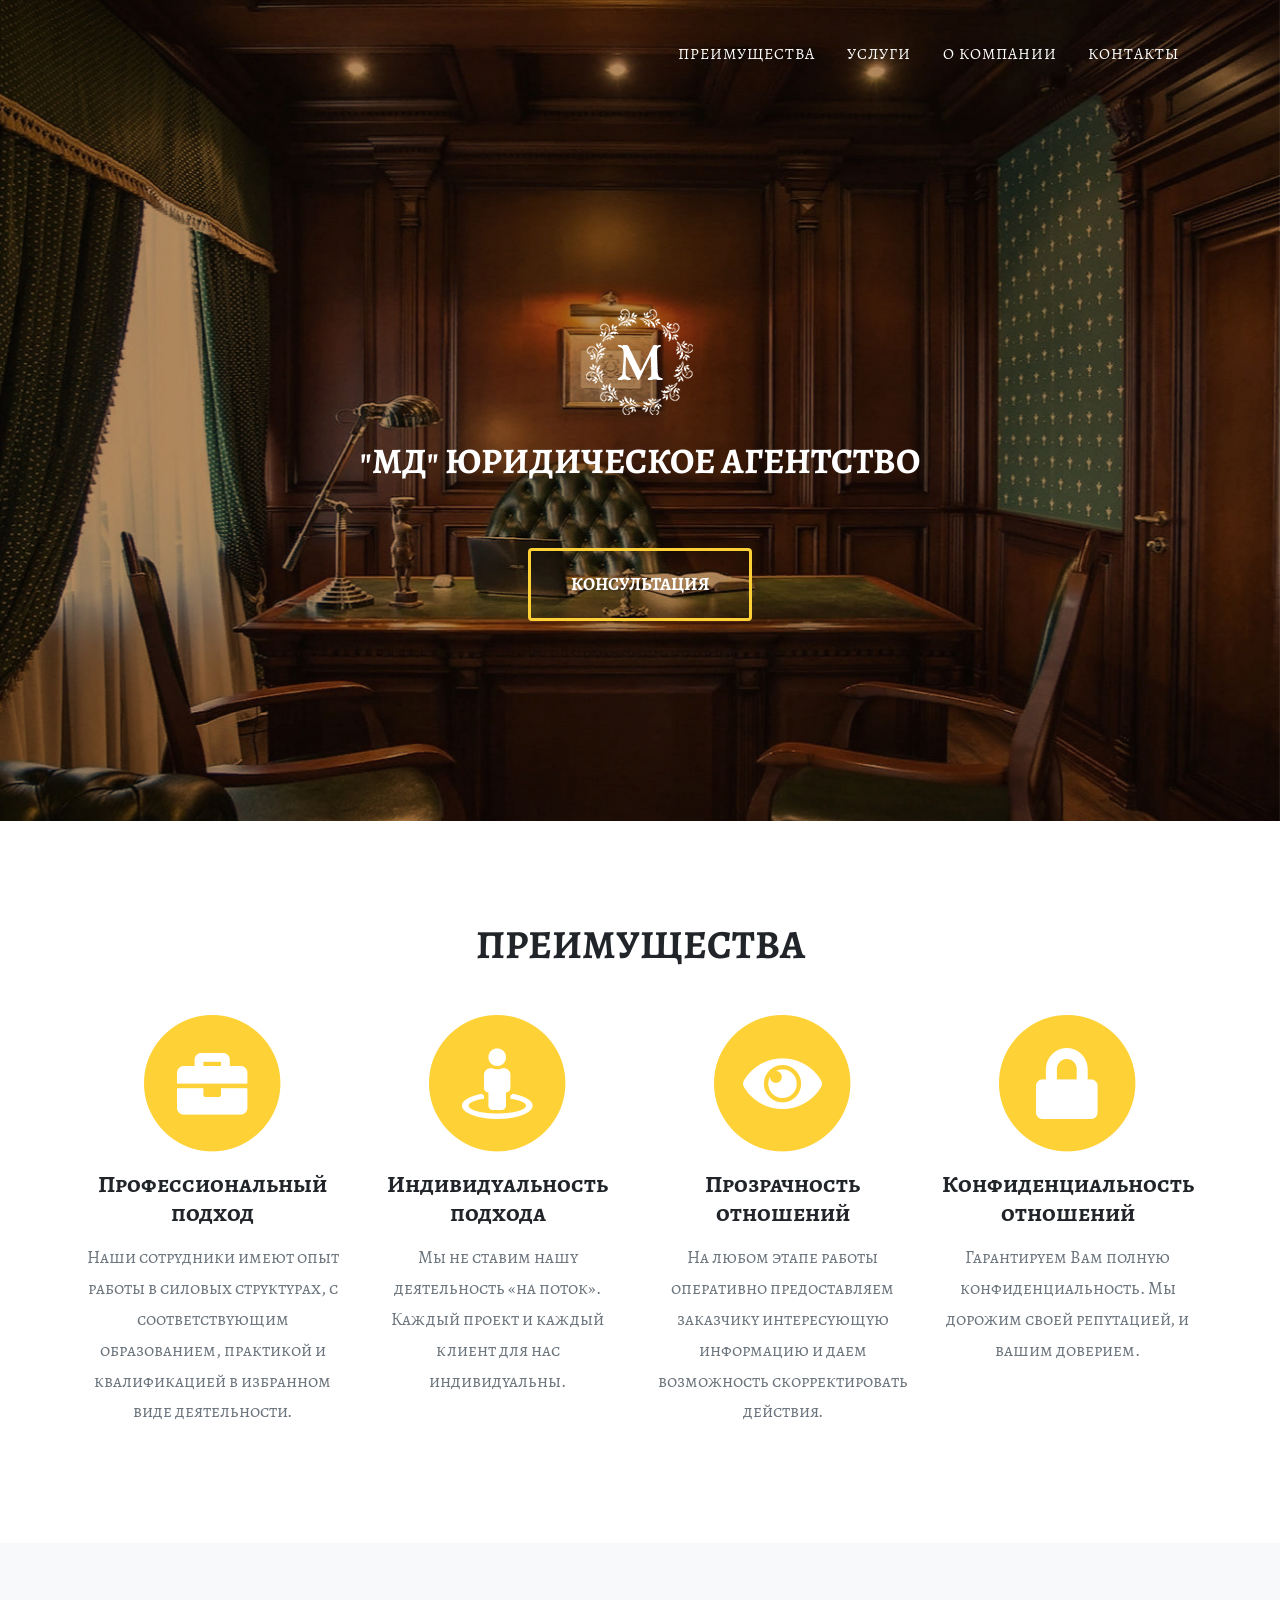
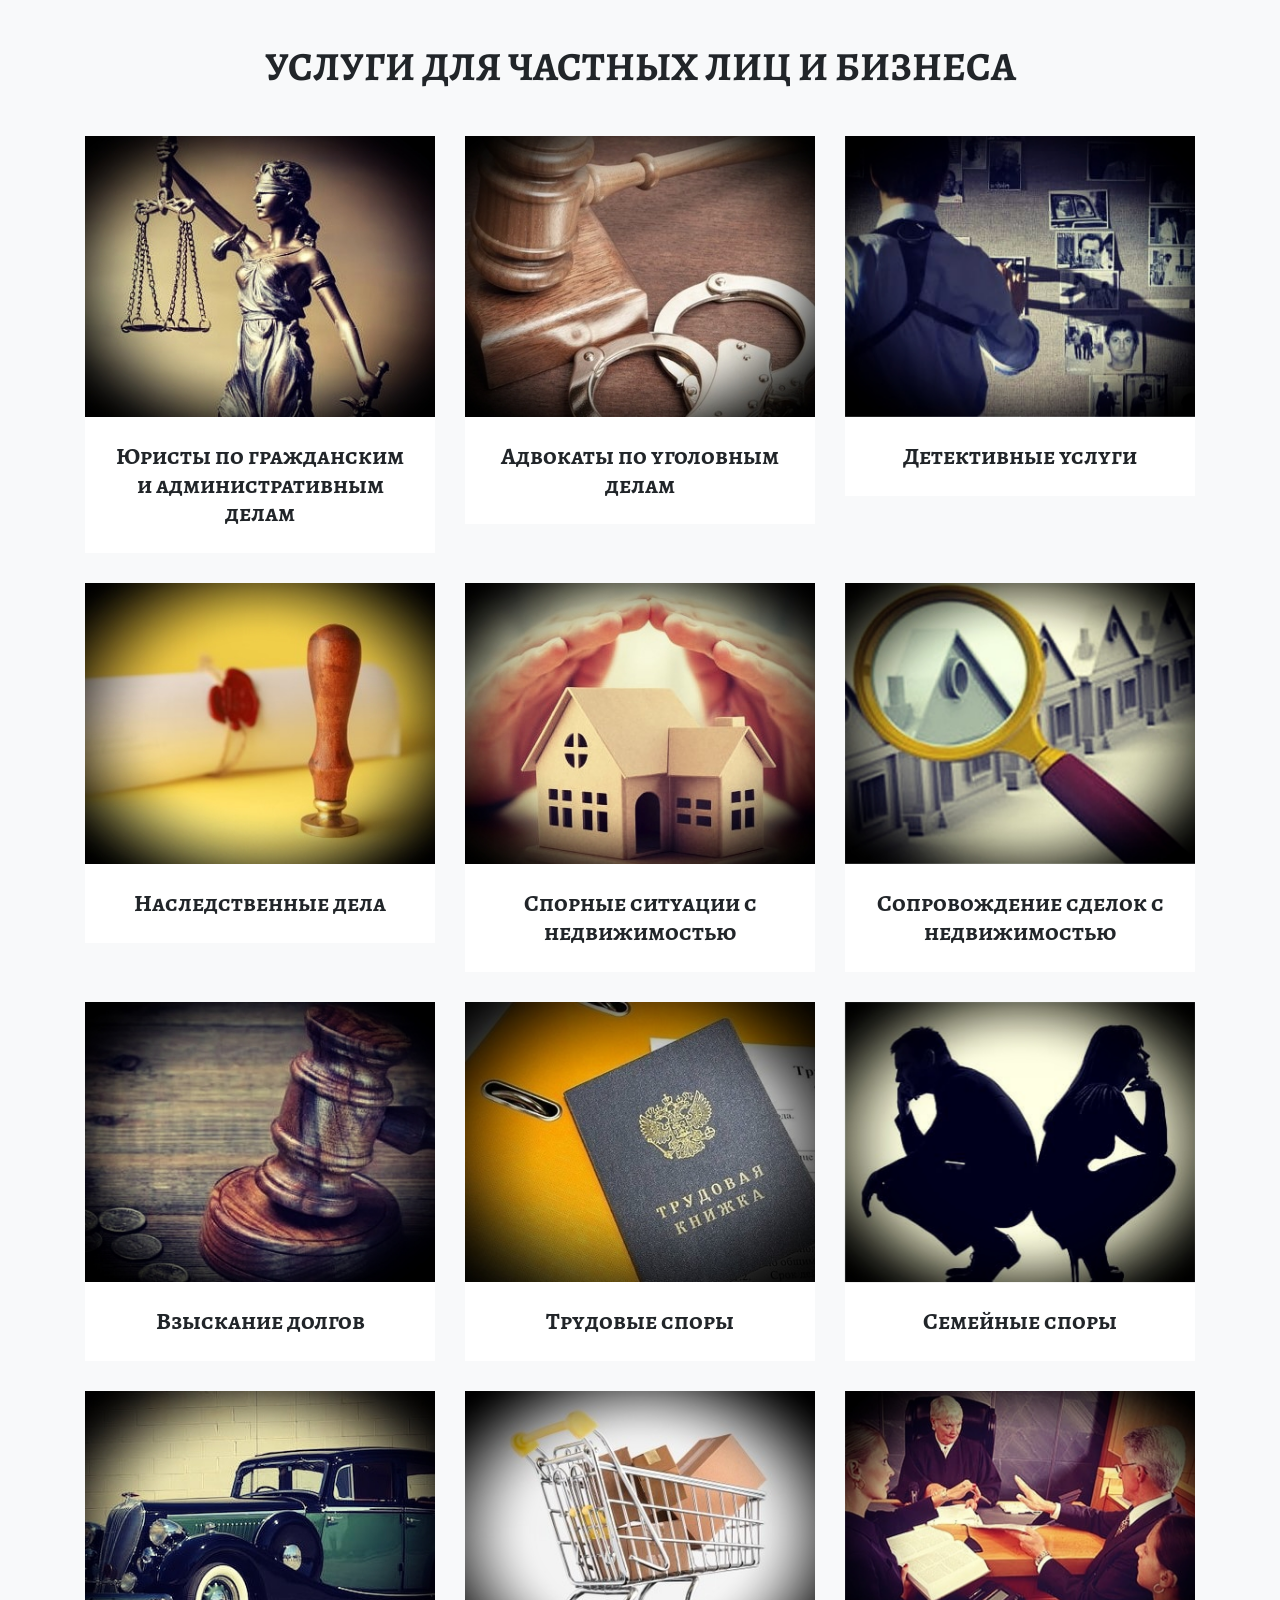
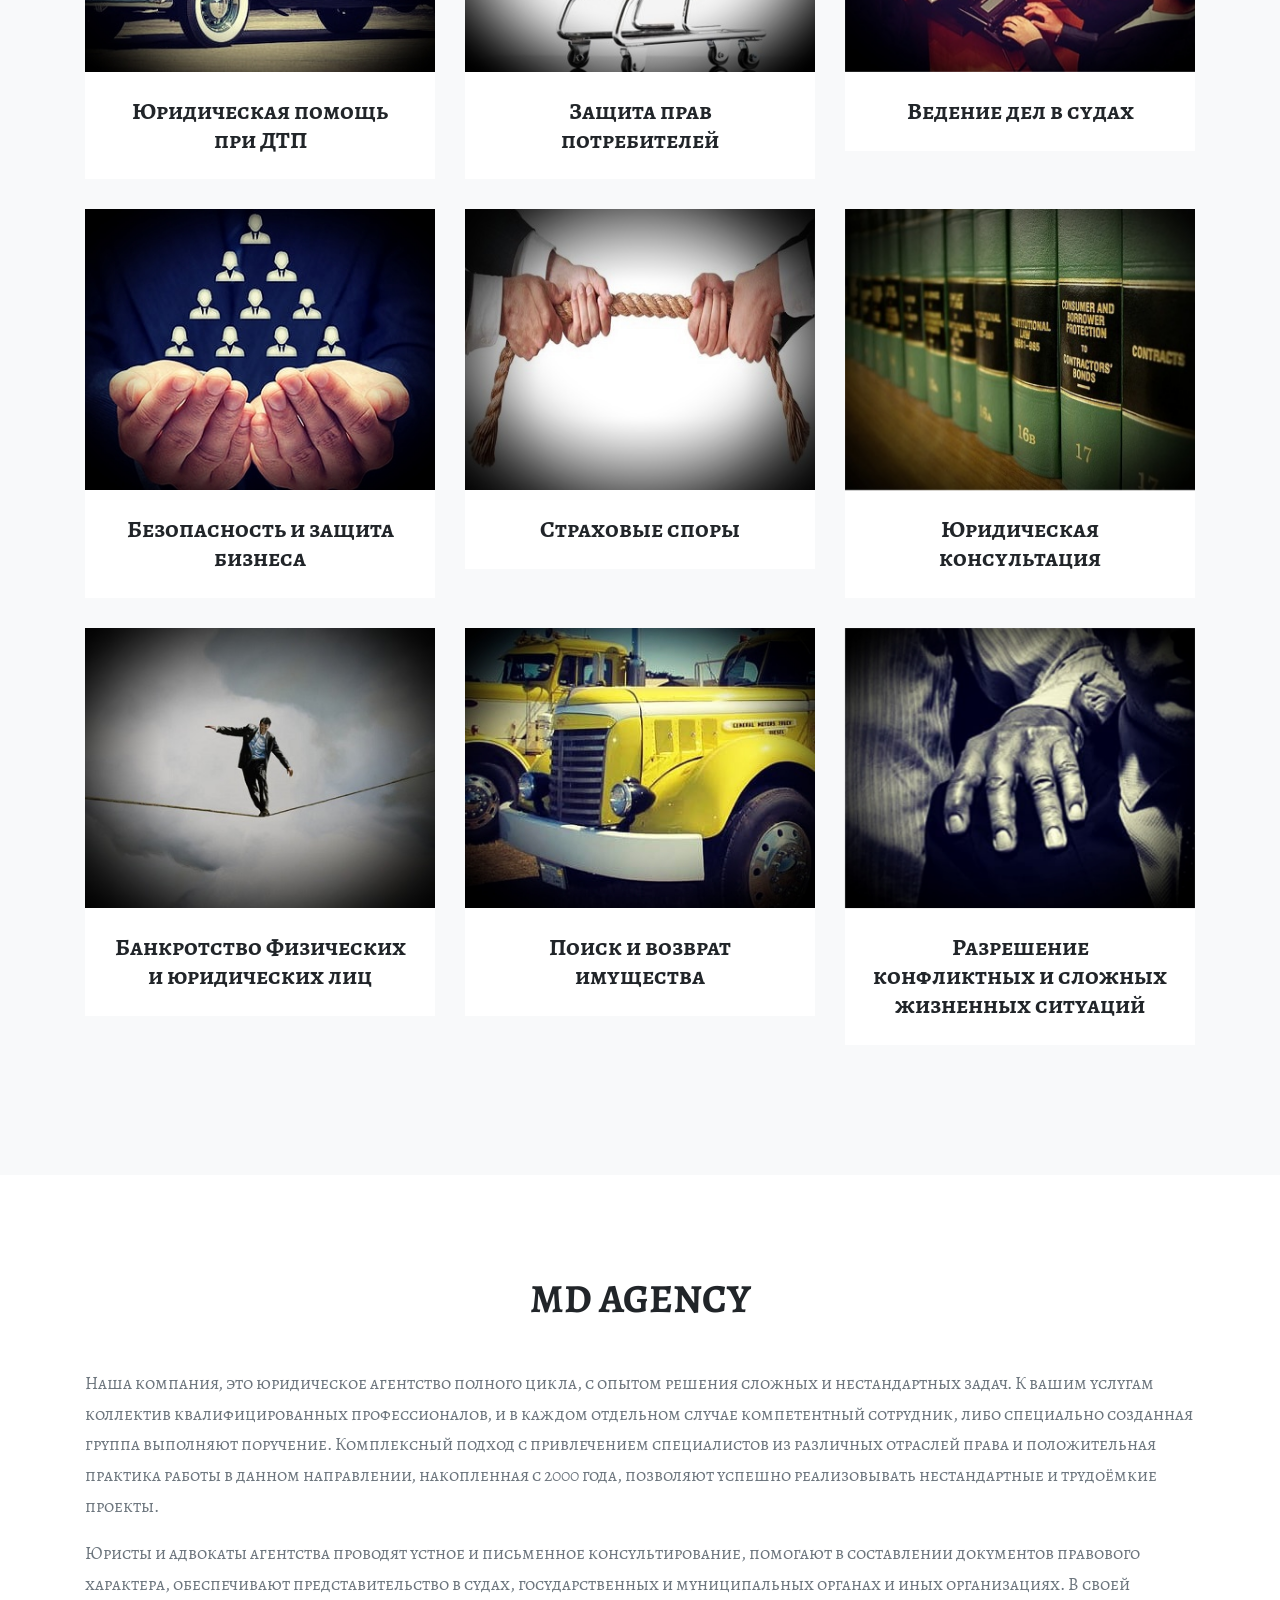
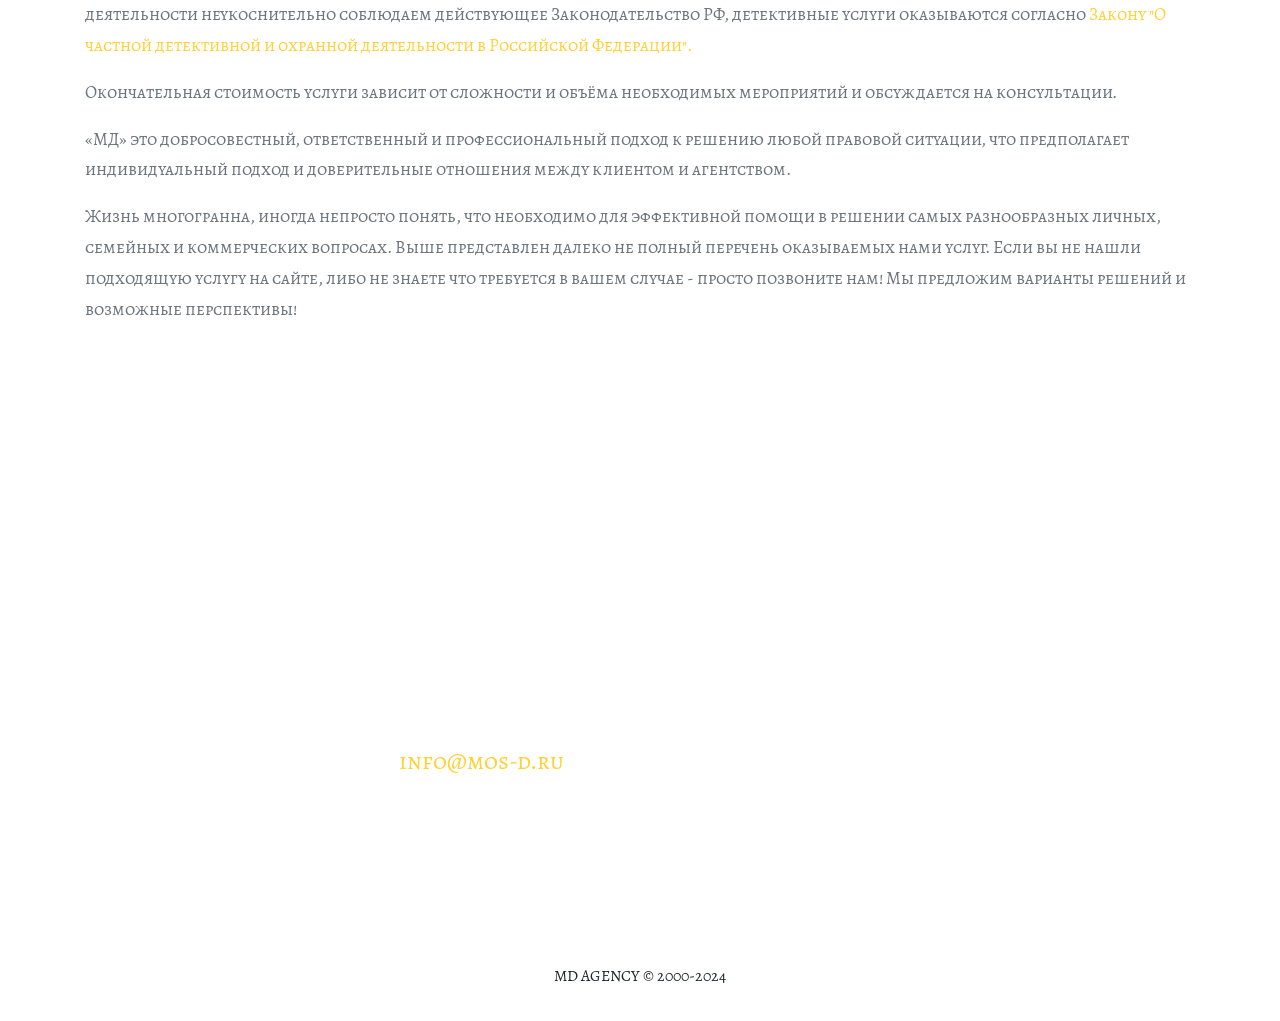
==== commit b7e10b56: "Update index.html" ====
--- a/index.html
+++ b/index.html
@@ -442,6 +442,8 @@
 <li class="socials-list"><a class="fab fa-vk" href="https://vk.com/mdlaw"></a><a class="fab fa-odnoklassniki" href="https://ok.ru/profile/572576104316"></a><a class="fab fa-telegram" href="https://t.me/AgencyMD"><a class="fab fa-whatsapp" href="https://api.whatsapp.com/send?phone=+79152979333"> </a><a href="tel:+79152979333">+7 (915) 297 93 33 </a><a href="tel:+79152303603">+7 (915) 230-36-03 </a>
 </li>
 <li><i class="fas fa-envelope"></i> <a href="mailto:info@mos-d.ru ">info@mos-d.ru </a></li>
+ <li> mos-md.ru</li>
+
 </ul>
 </div>
 </div>
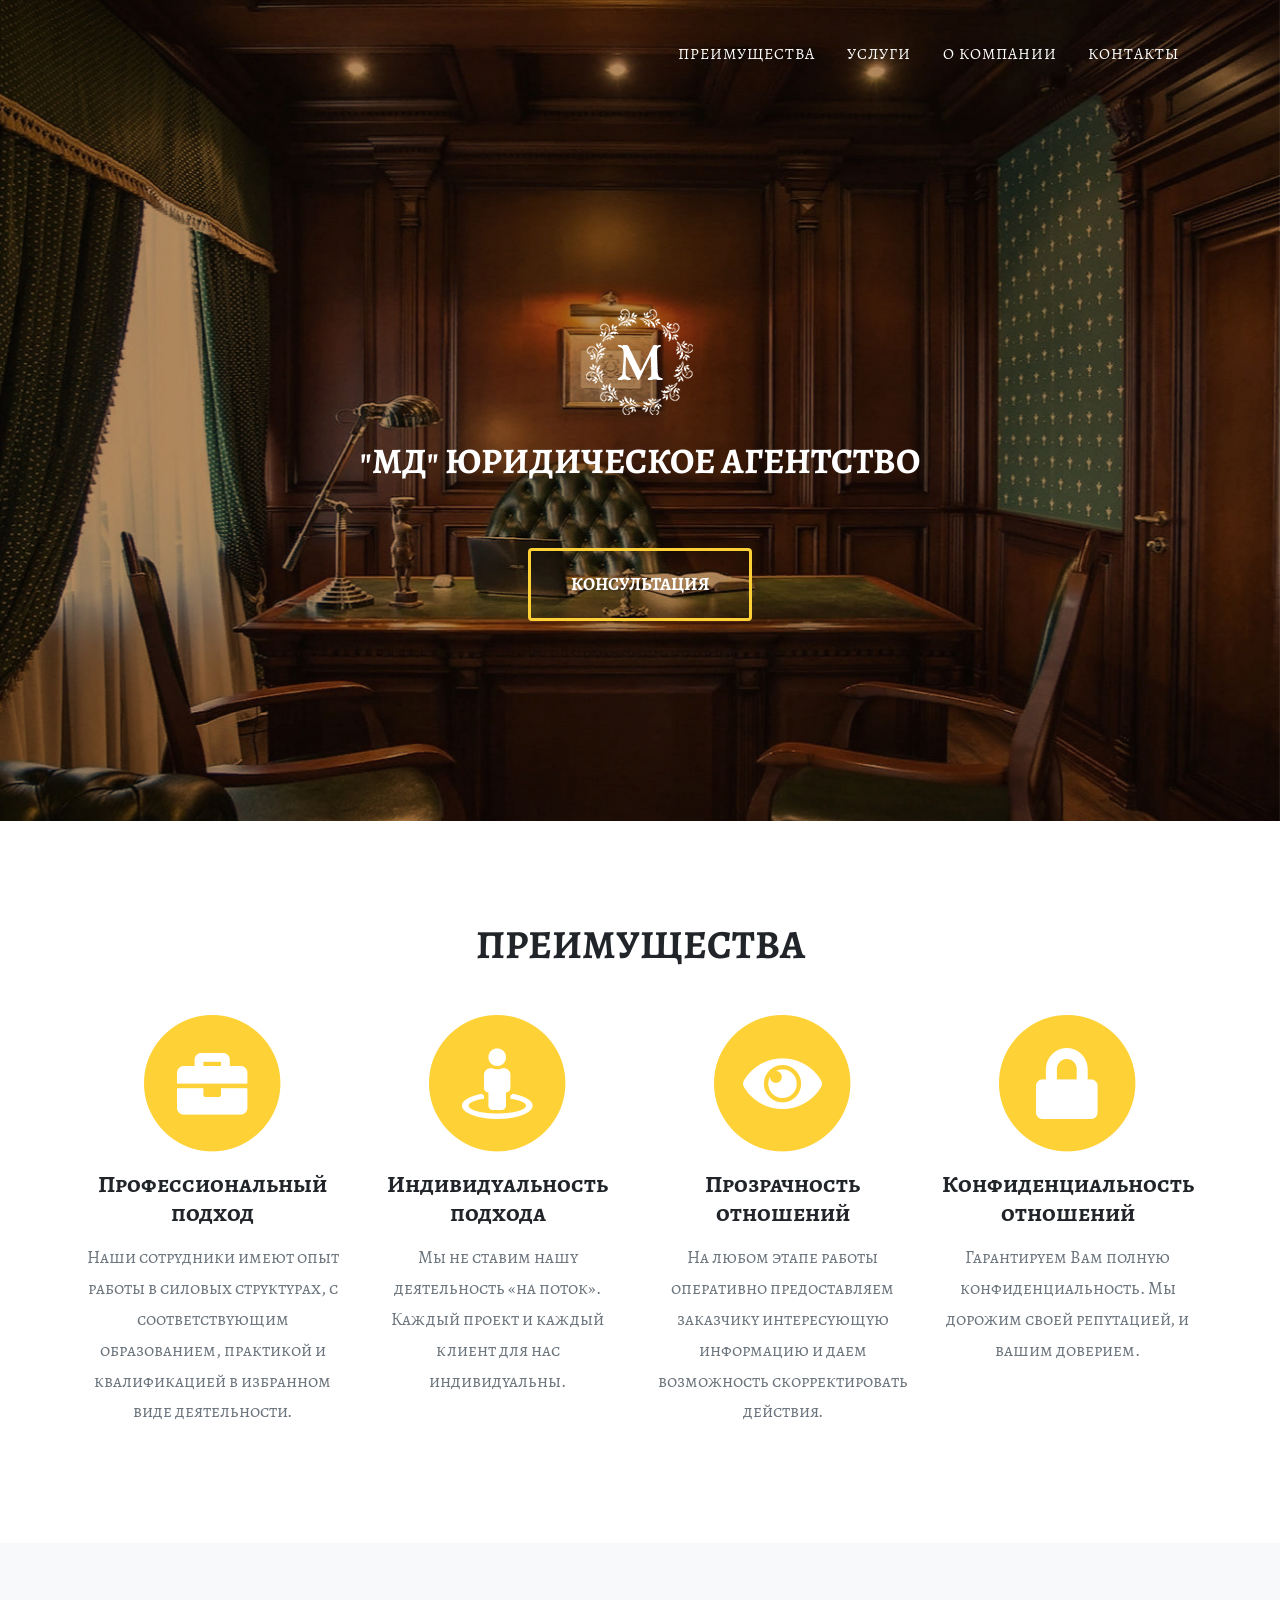
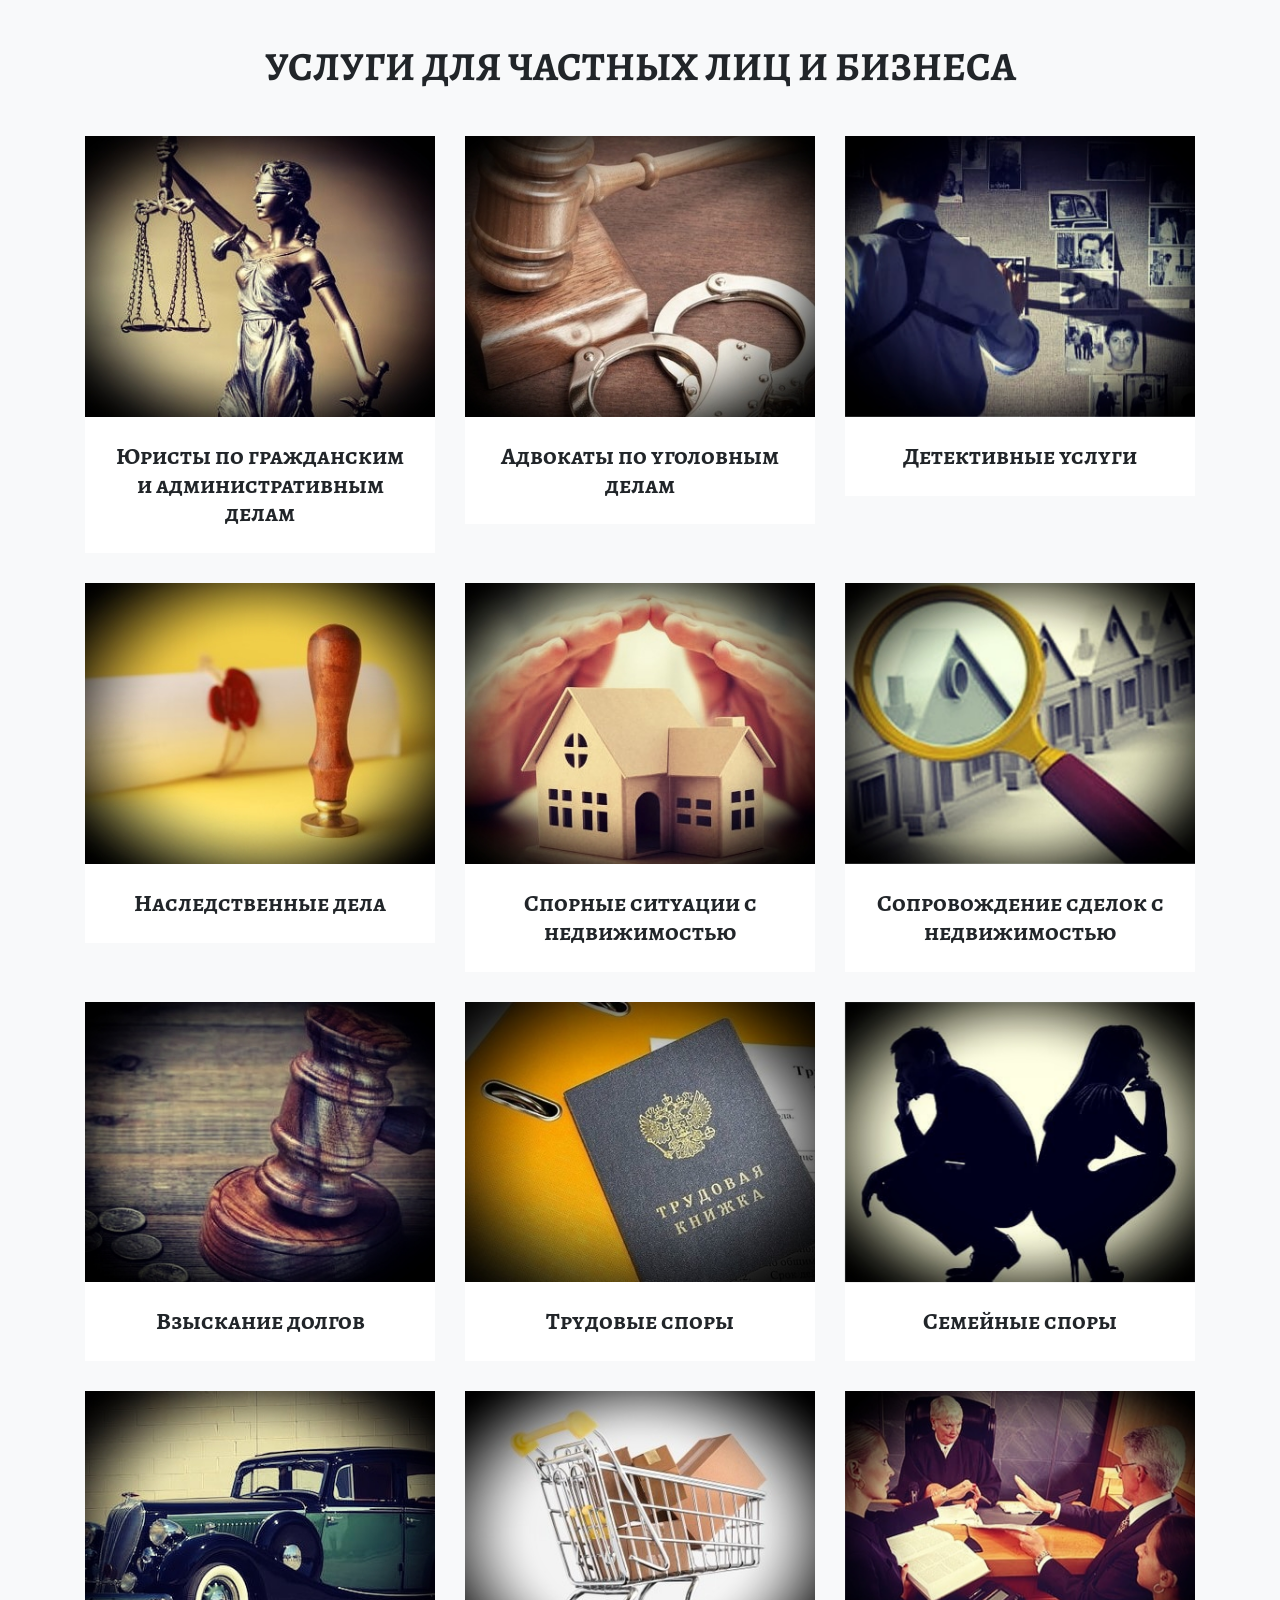
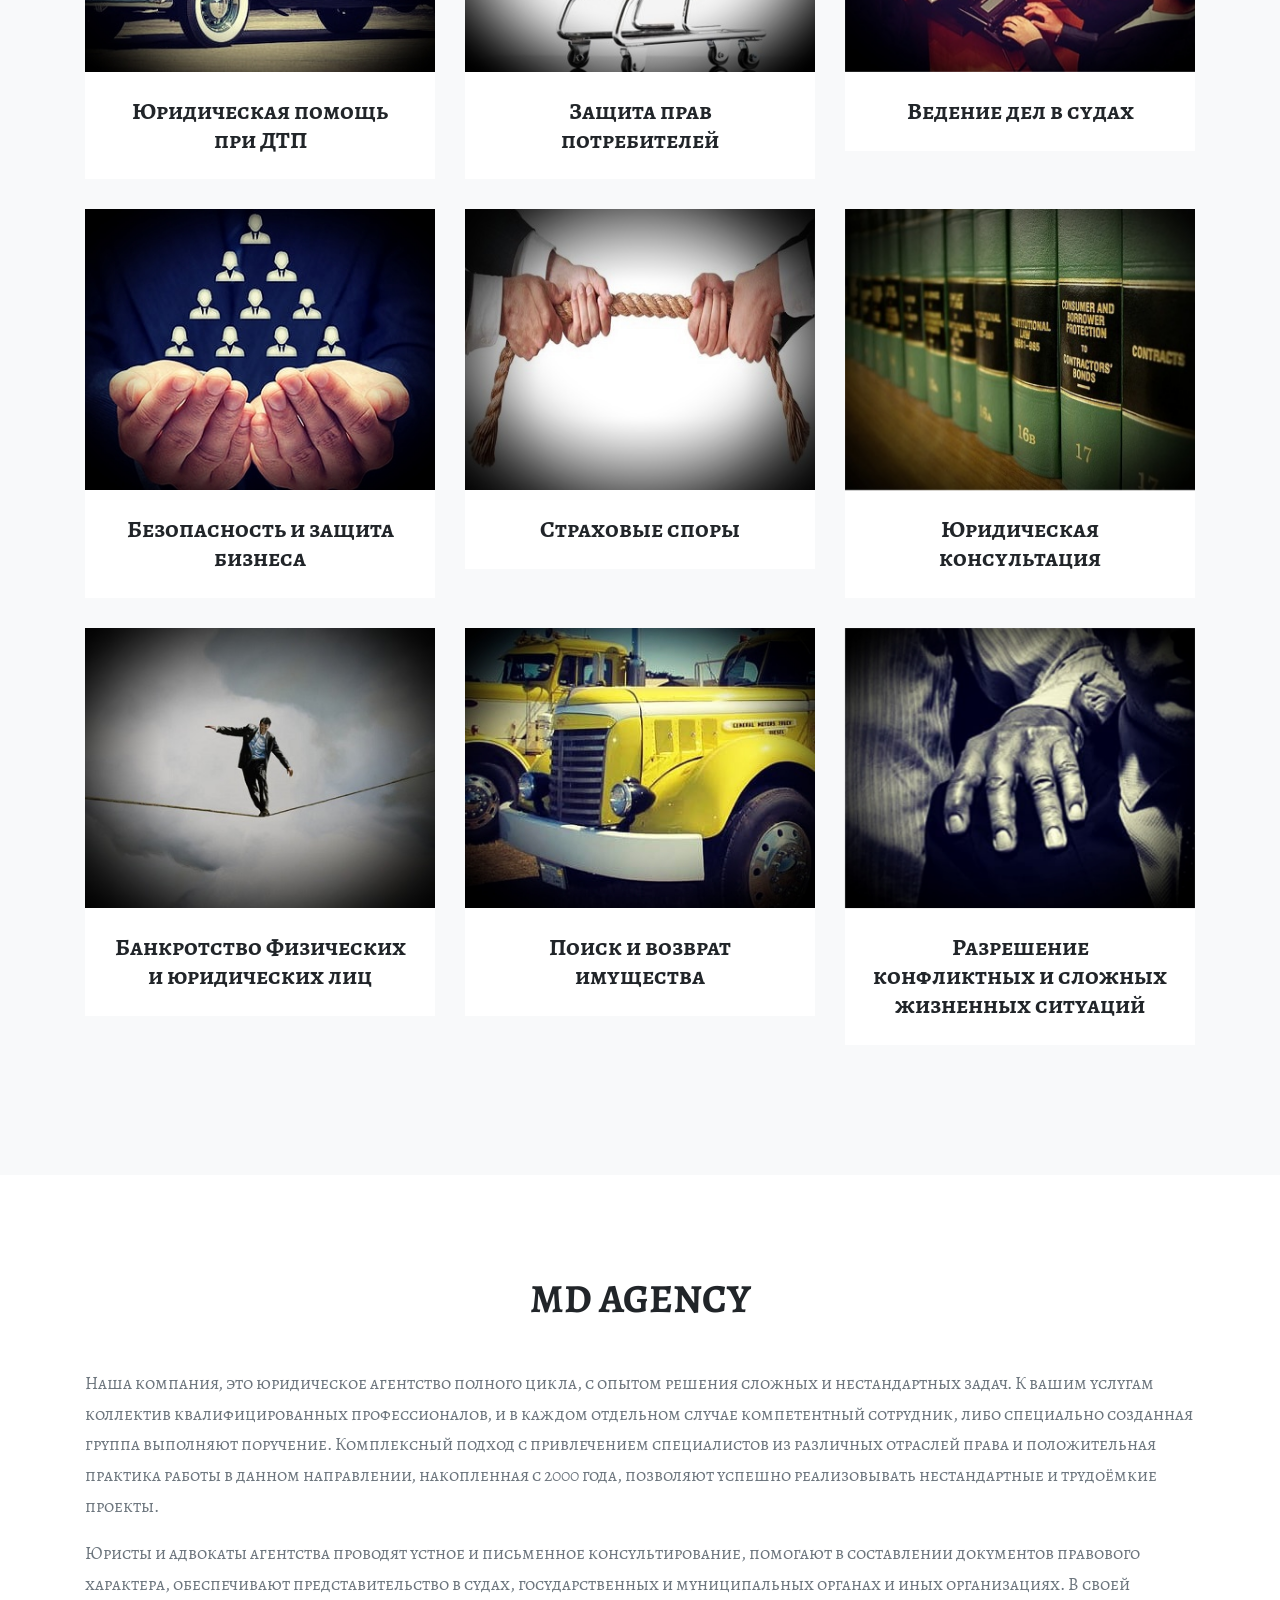
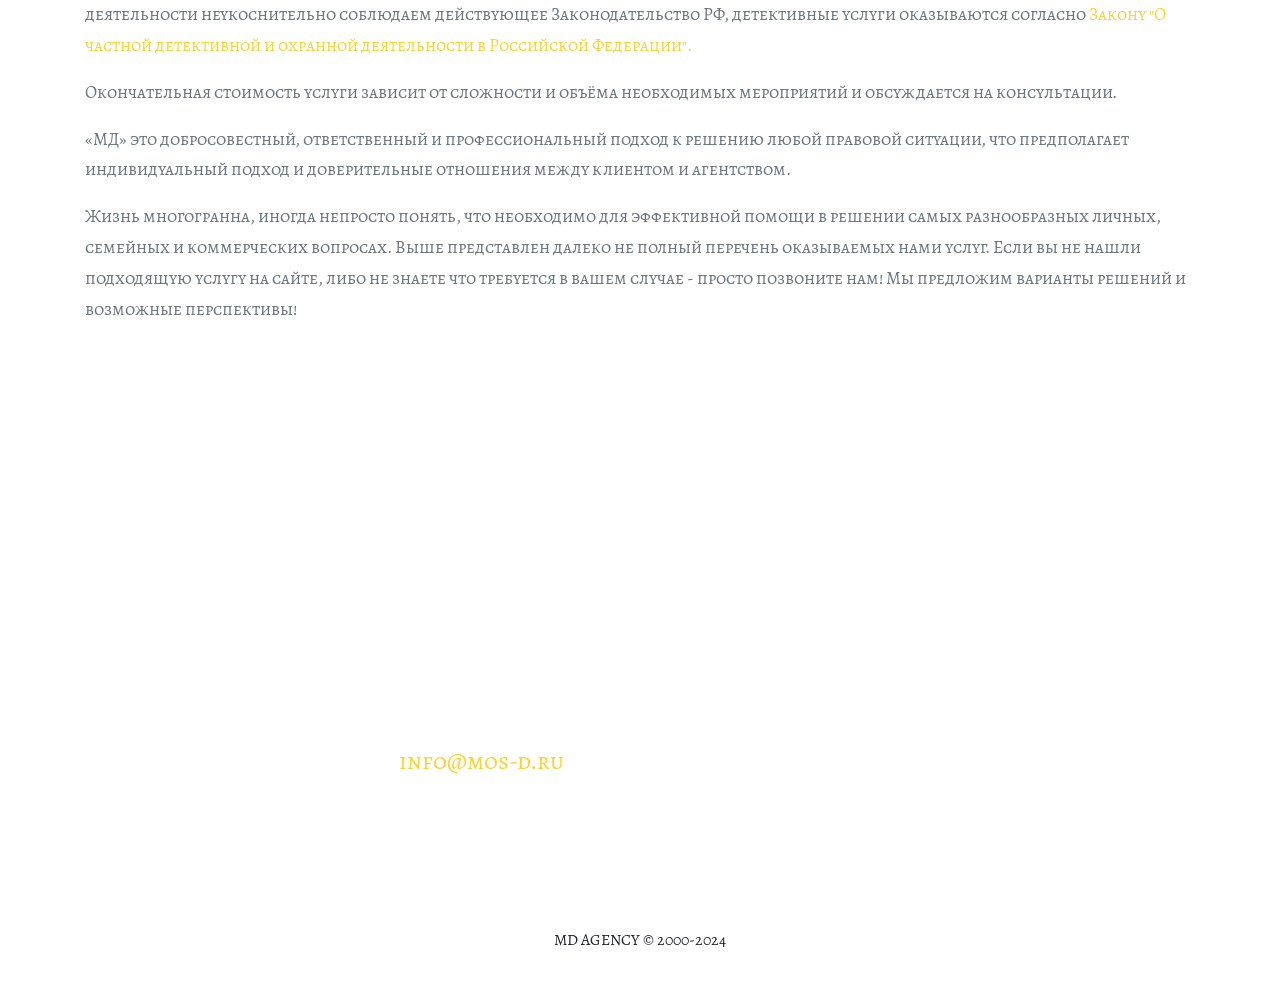
==== commit 4ff22284: "Add files via upload" ====
--- a/index.html
+++ b/index.html
@@ -442,8 +442,6 @@
 <li class="socials-list"><a class="fab fa-vk" href="https://vk.com/mdlaw"></a><a class="fab fa-odnoklassniki" href="https://ok.ru/profile/572576104316"></a><a class="fab fa-telegram" href="https://t.me/AgencyMD"><a class="fab fa-whatsapp" href="https://api.whatsapp.com/send?phone=+79152979333"> </a><a href="tel:+79152979333">+7 (915) 297 93 33 </a><a href="tel:+79152303603">+7 (915) 230-36-03 </a>
 </li>
 <li><i class="fas fa-envelope"></i> <a href="mailto:info@mos-d.ru ">info@mos-d.ru </a></li>
- <li> mos-md.ru</li>
-
 </ul>
 </div>
 </div>
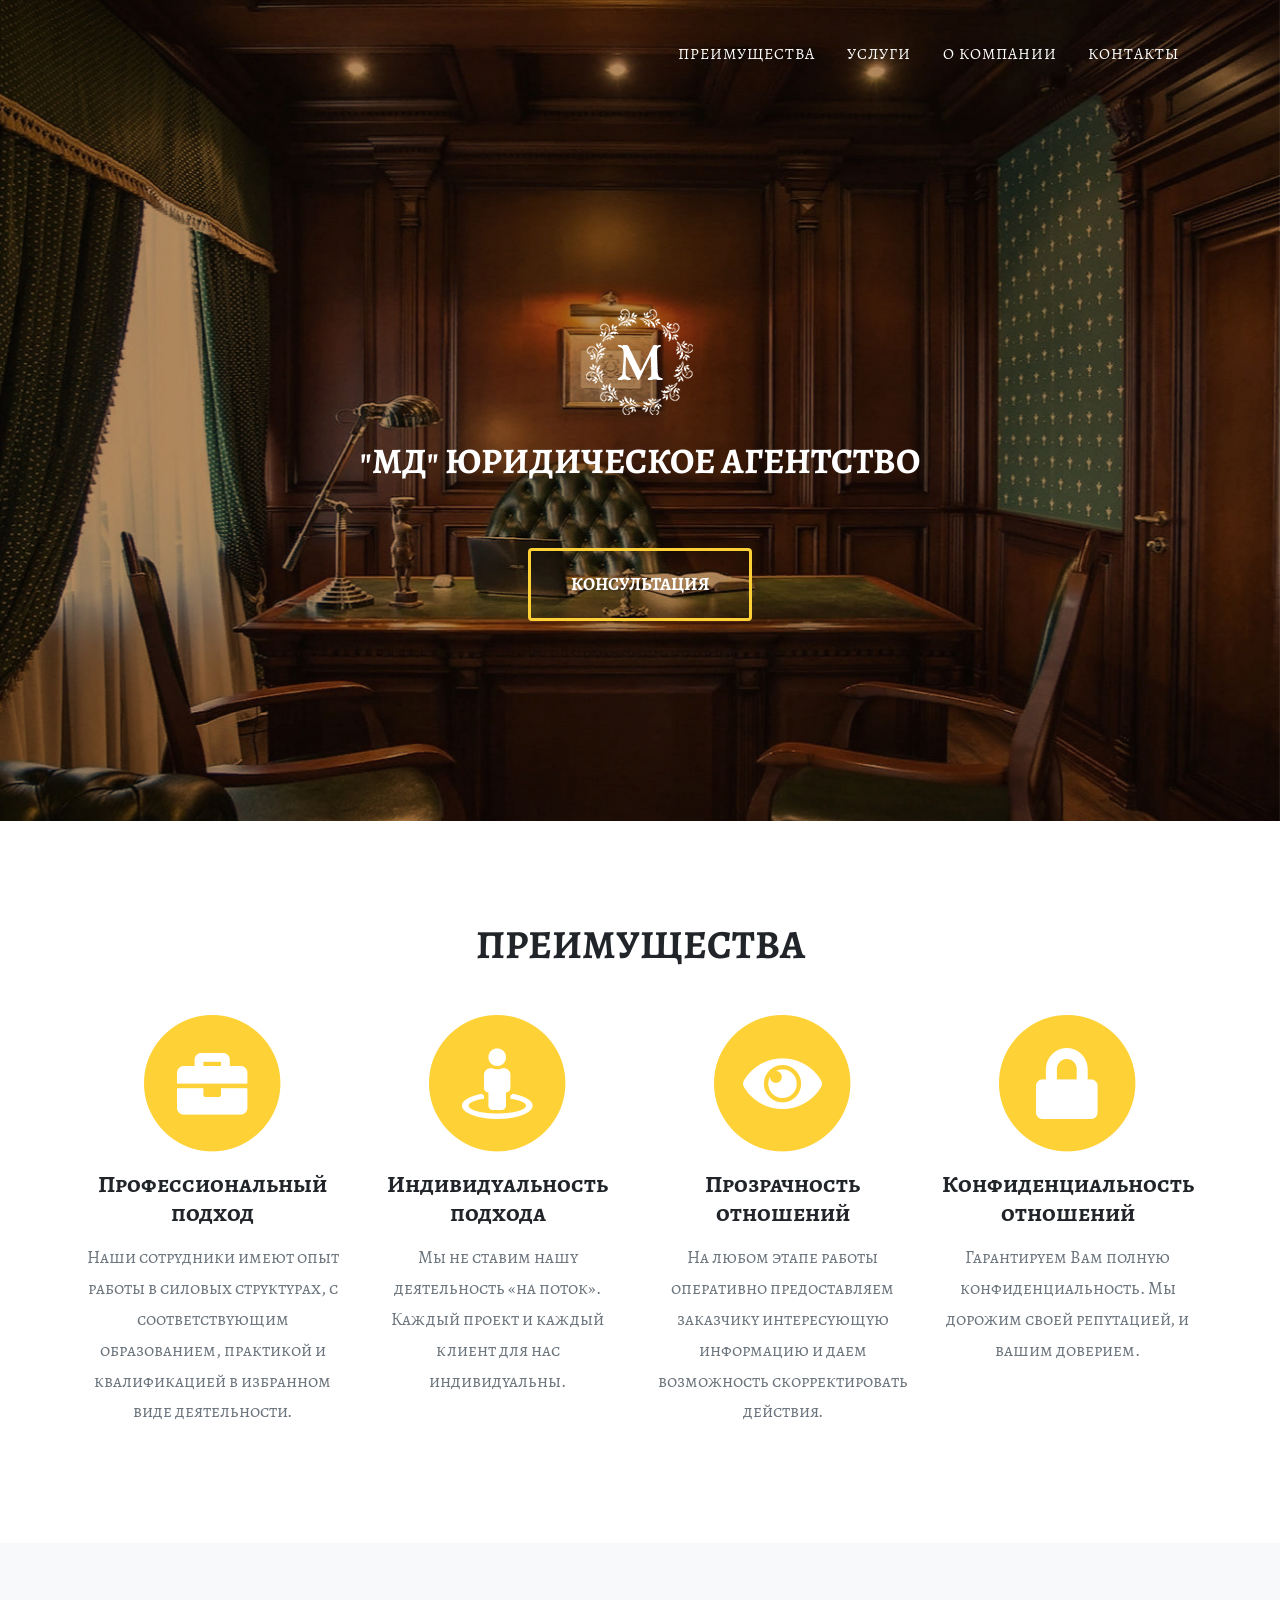
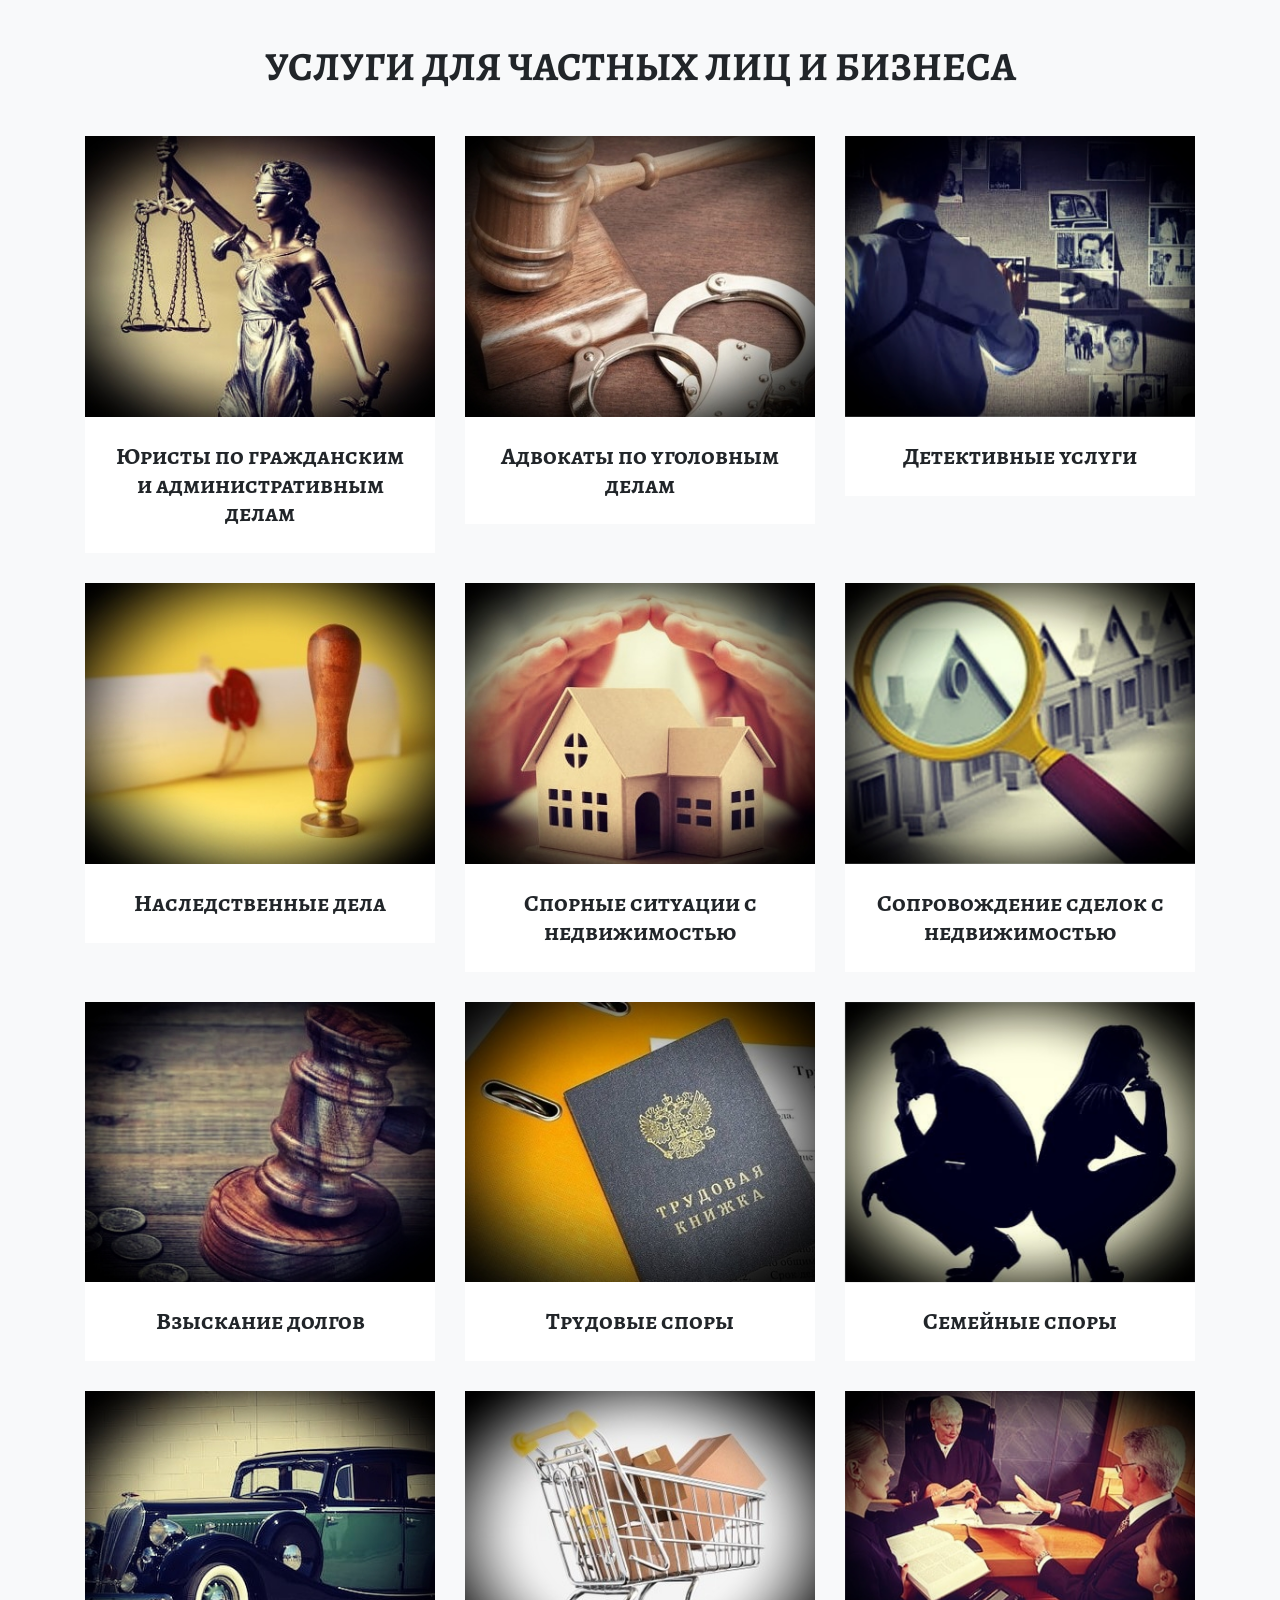
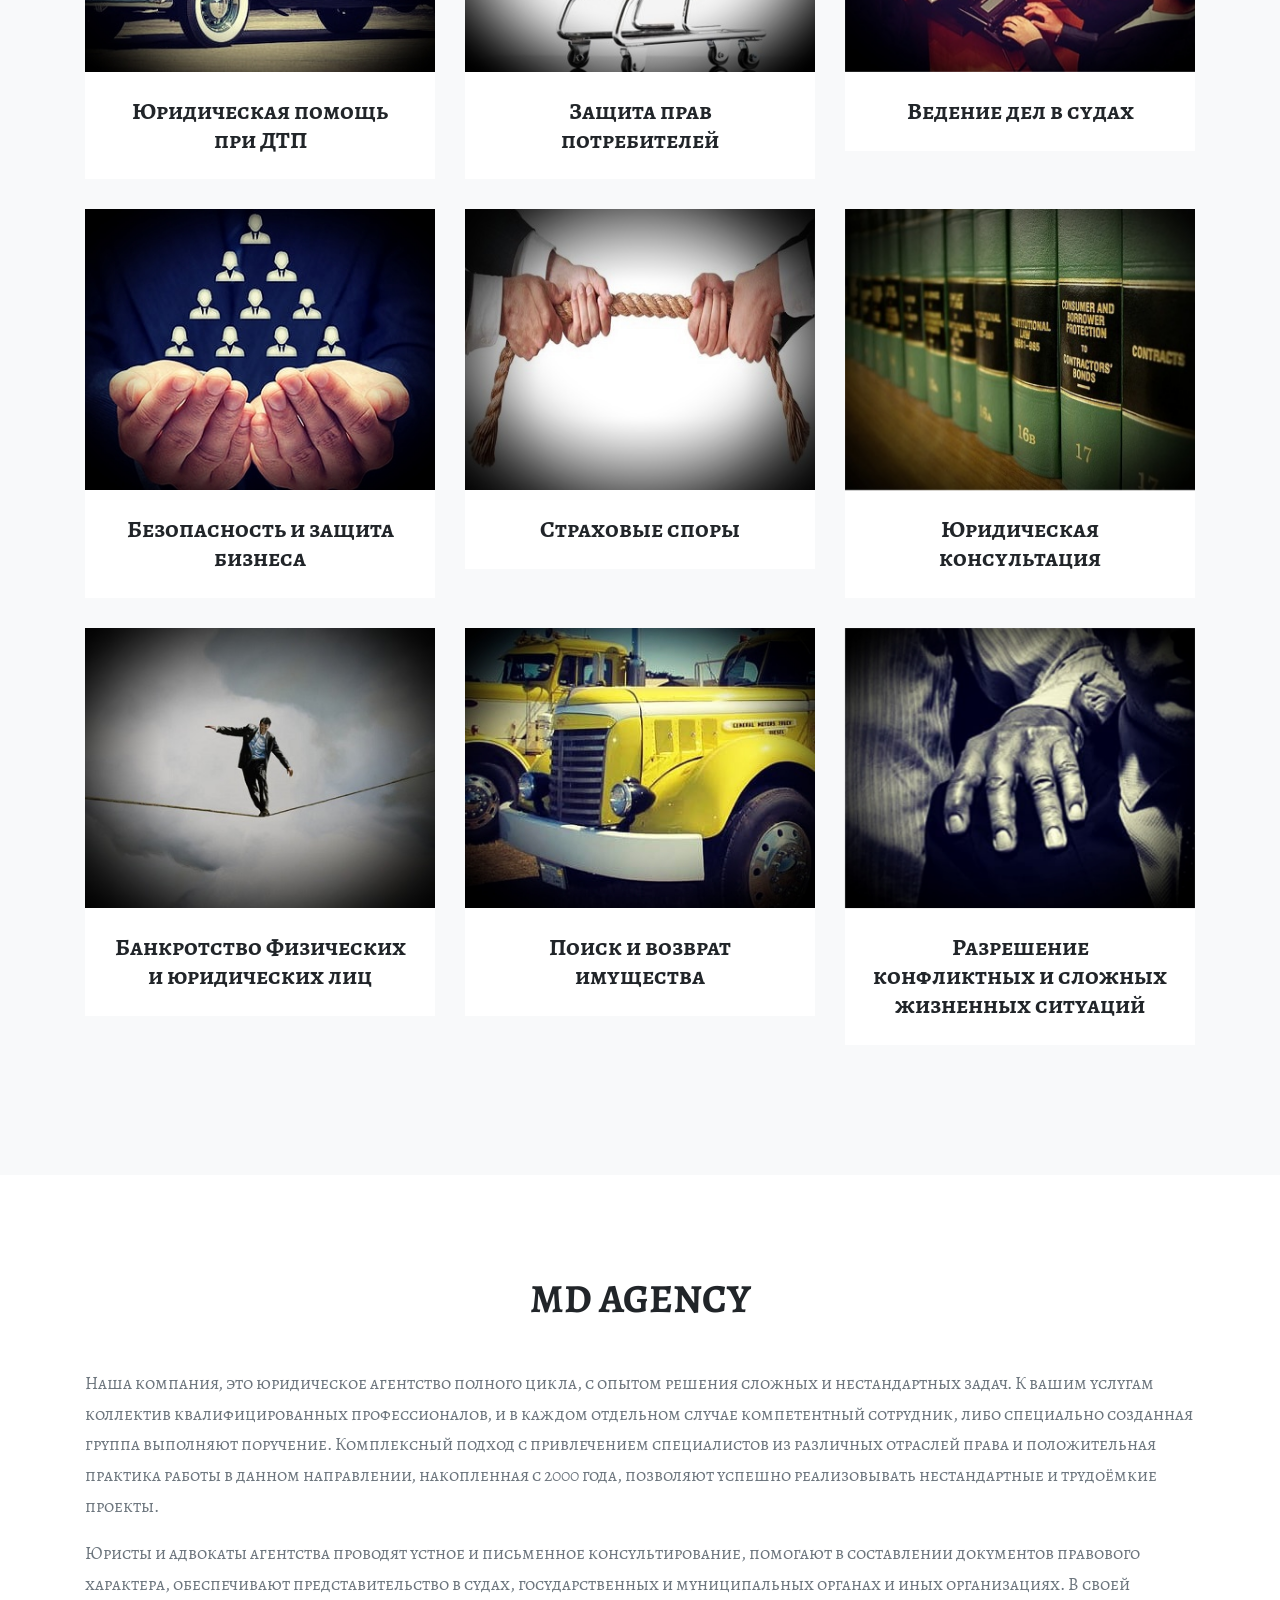
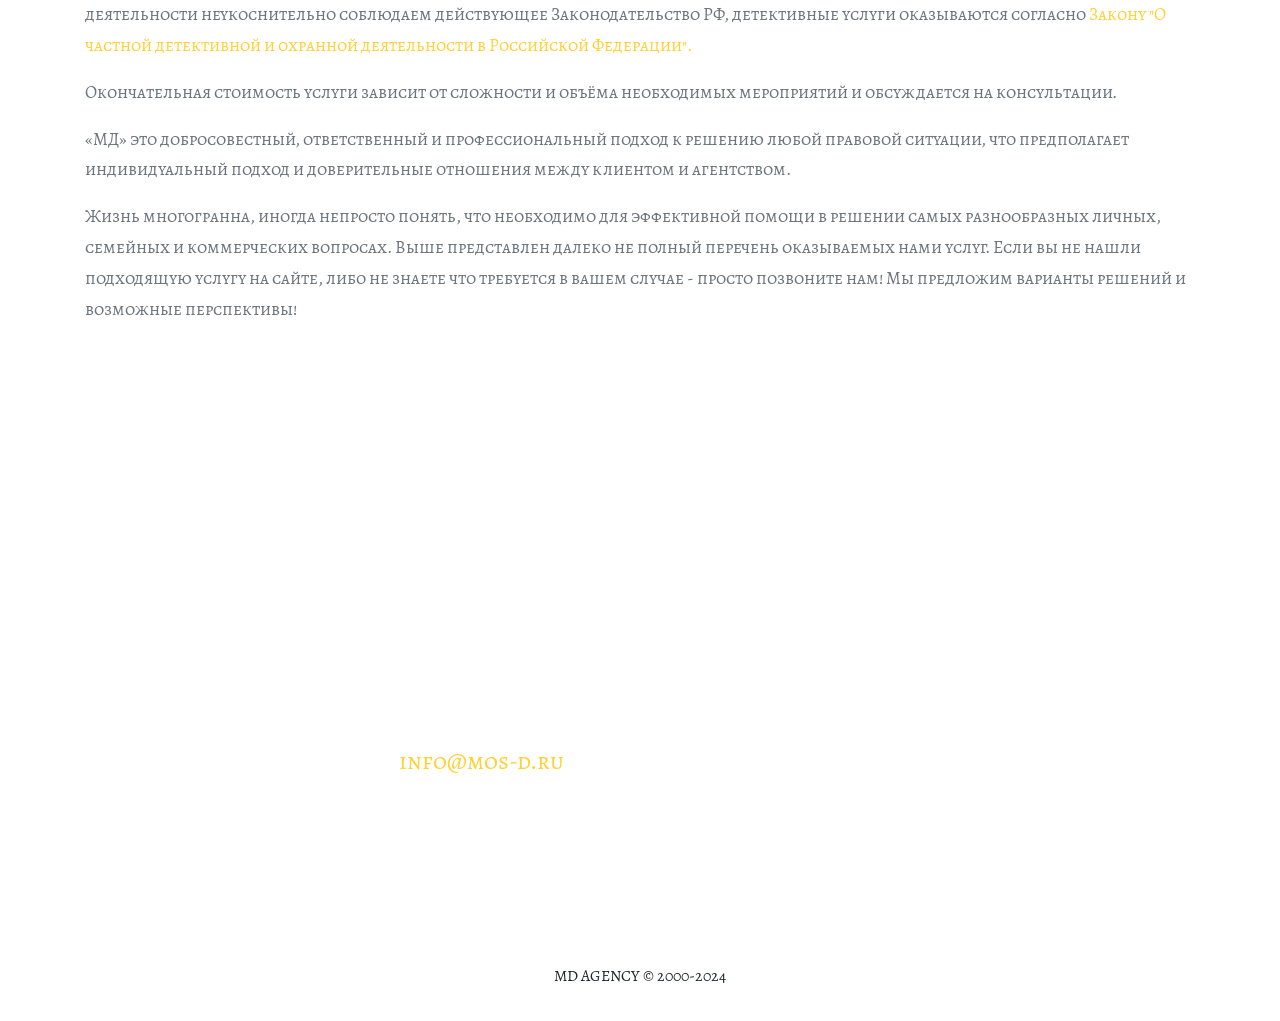
==== commit 97bac707: "Update index.html" ====
--- a/index.html
+++ b/index.html
@@ -442,6 +442,8 @@
 <li class="socials-list"><a class="fab fa-vk" href="https://vk.com/mdlaw"></a><a class="fab fa-odnoklassniki" href="https://ok.ru/profile/572576104316"></a><a class="fab fa-telegram" href="https://t.me/AgencyMD"><a class="fab fa-whatsapp" href="https://api.whatsapp.com/send?phone=+79152979333"> </a><a href="tel:+79152979333">+7 (915) 297 93 33 </a><a href="tel:+79152303603">+7 (915) 230-36-03 </a>
 </li>
 <li><i class="fas fa-envelope"></i> <a href="mailto:info@mos-d.ru ">info@mos-d.ru </a></li>
+  <li> mos-md.ru
+</li>
 </ul>
 </div>
 </div>
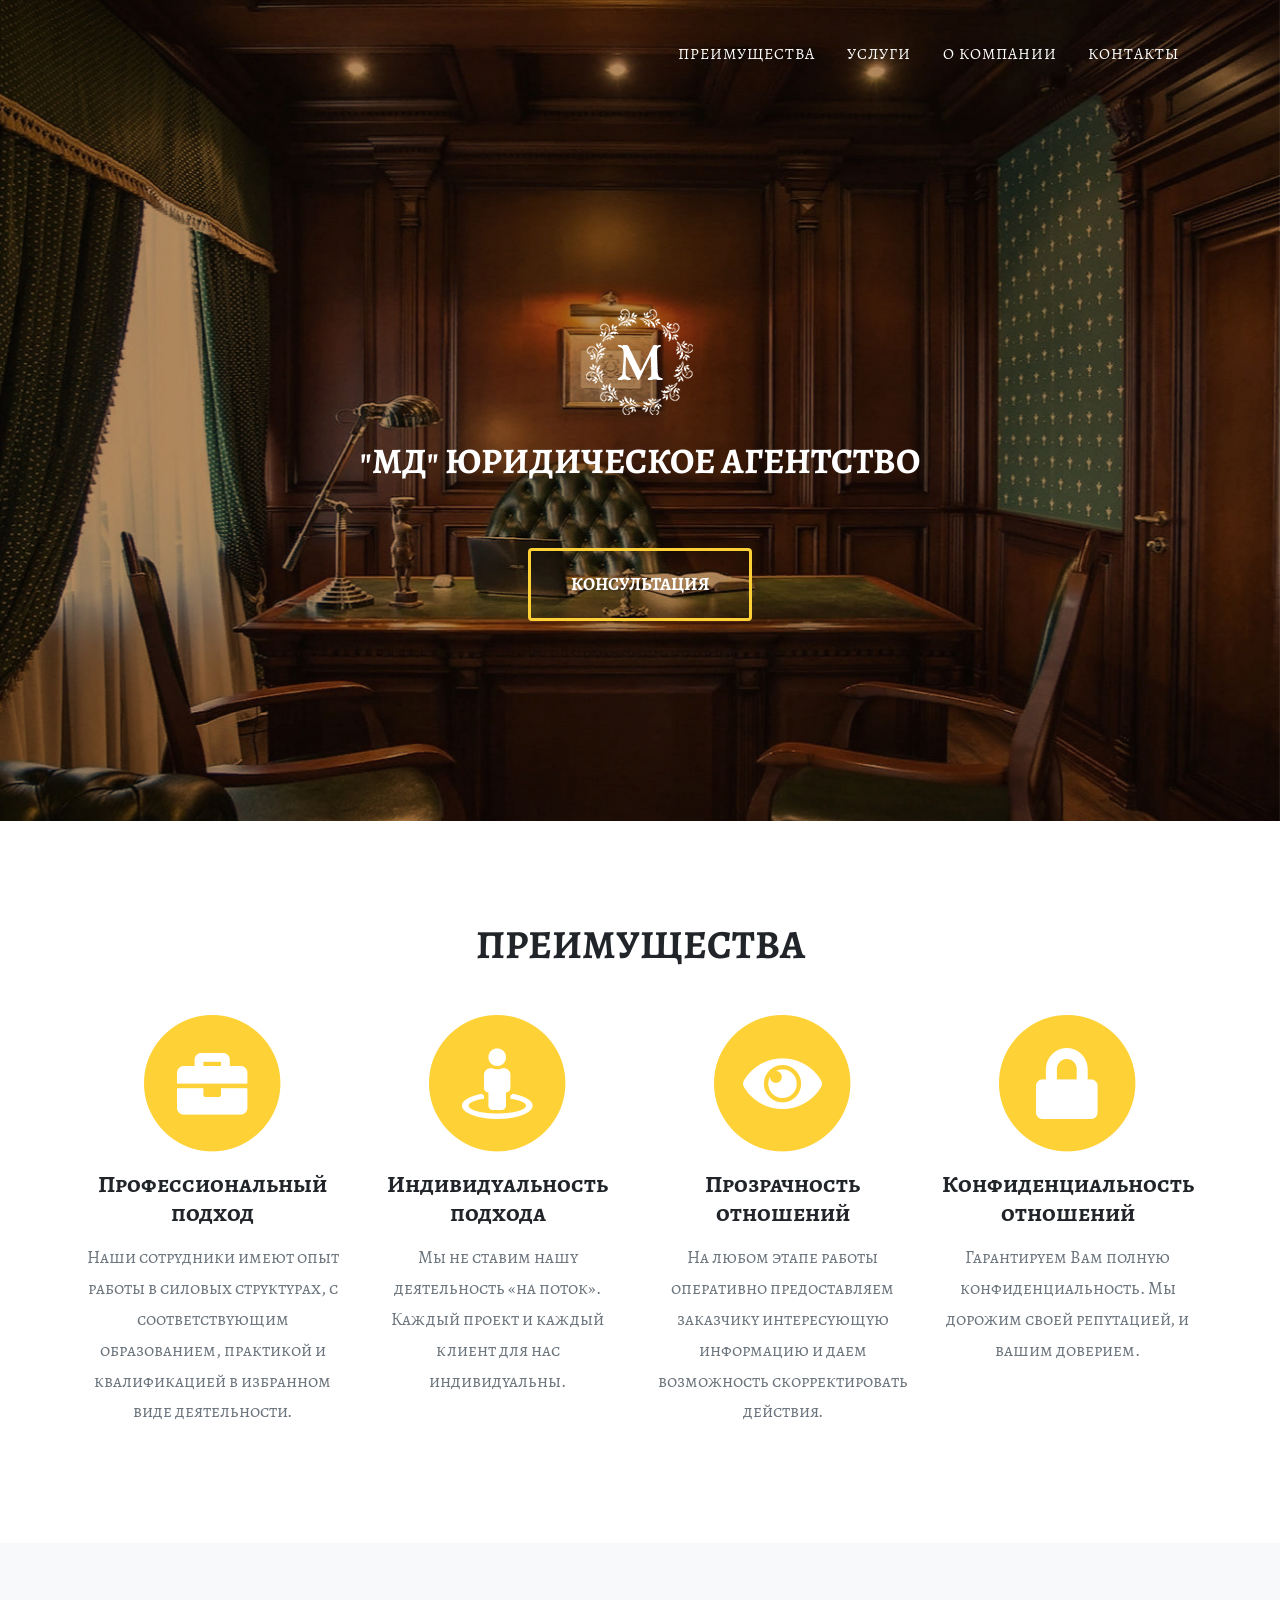
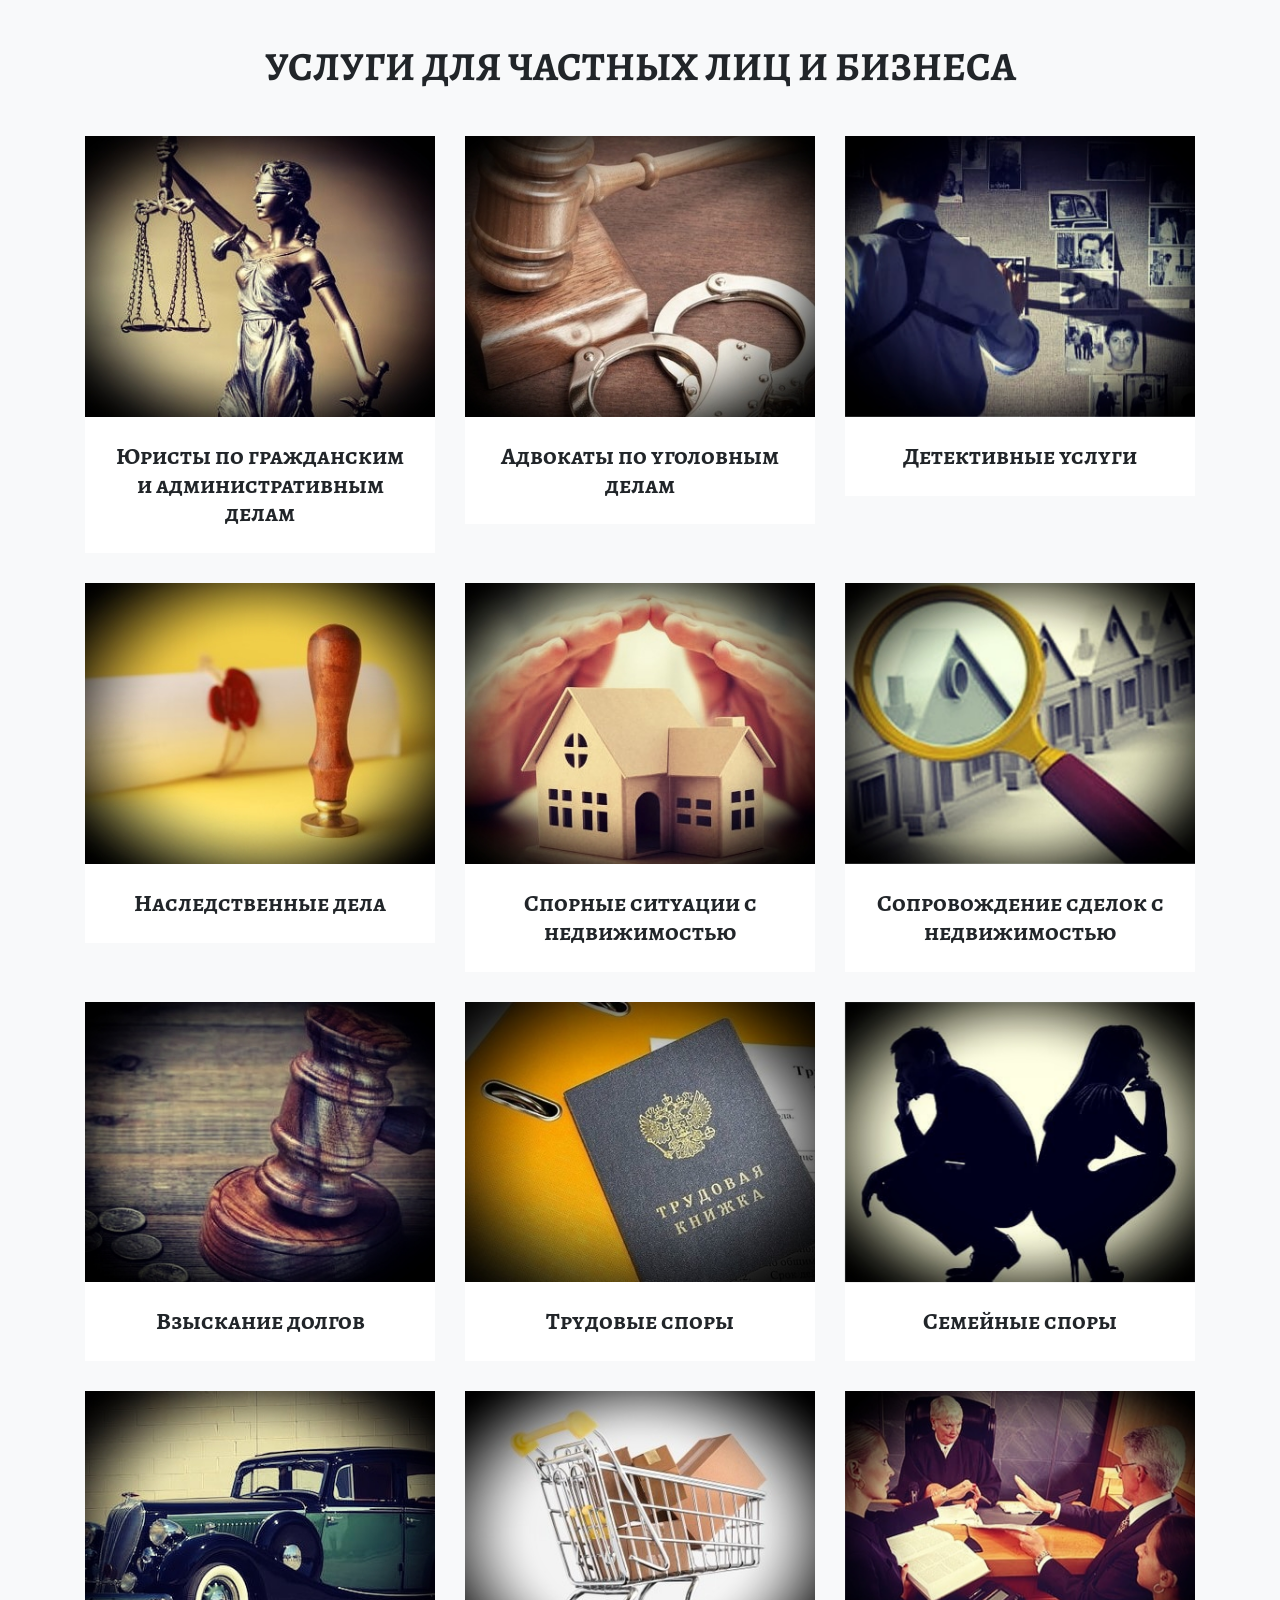
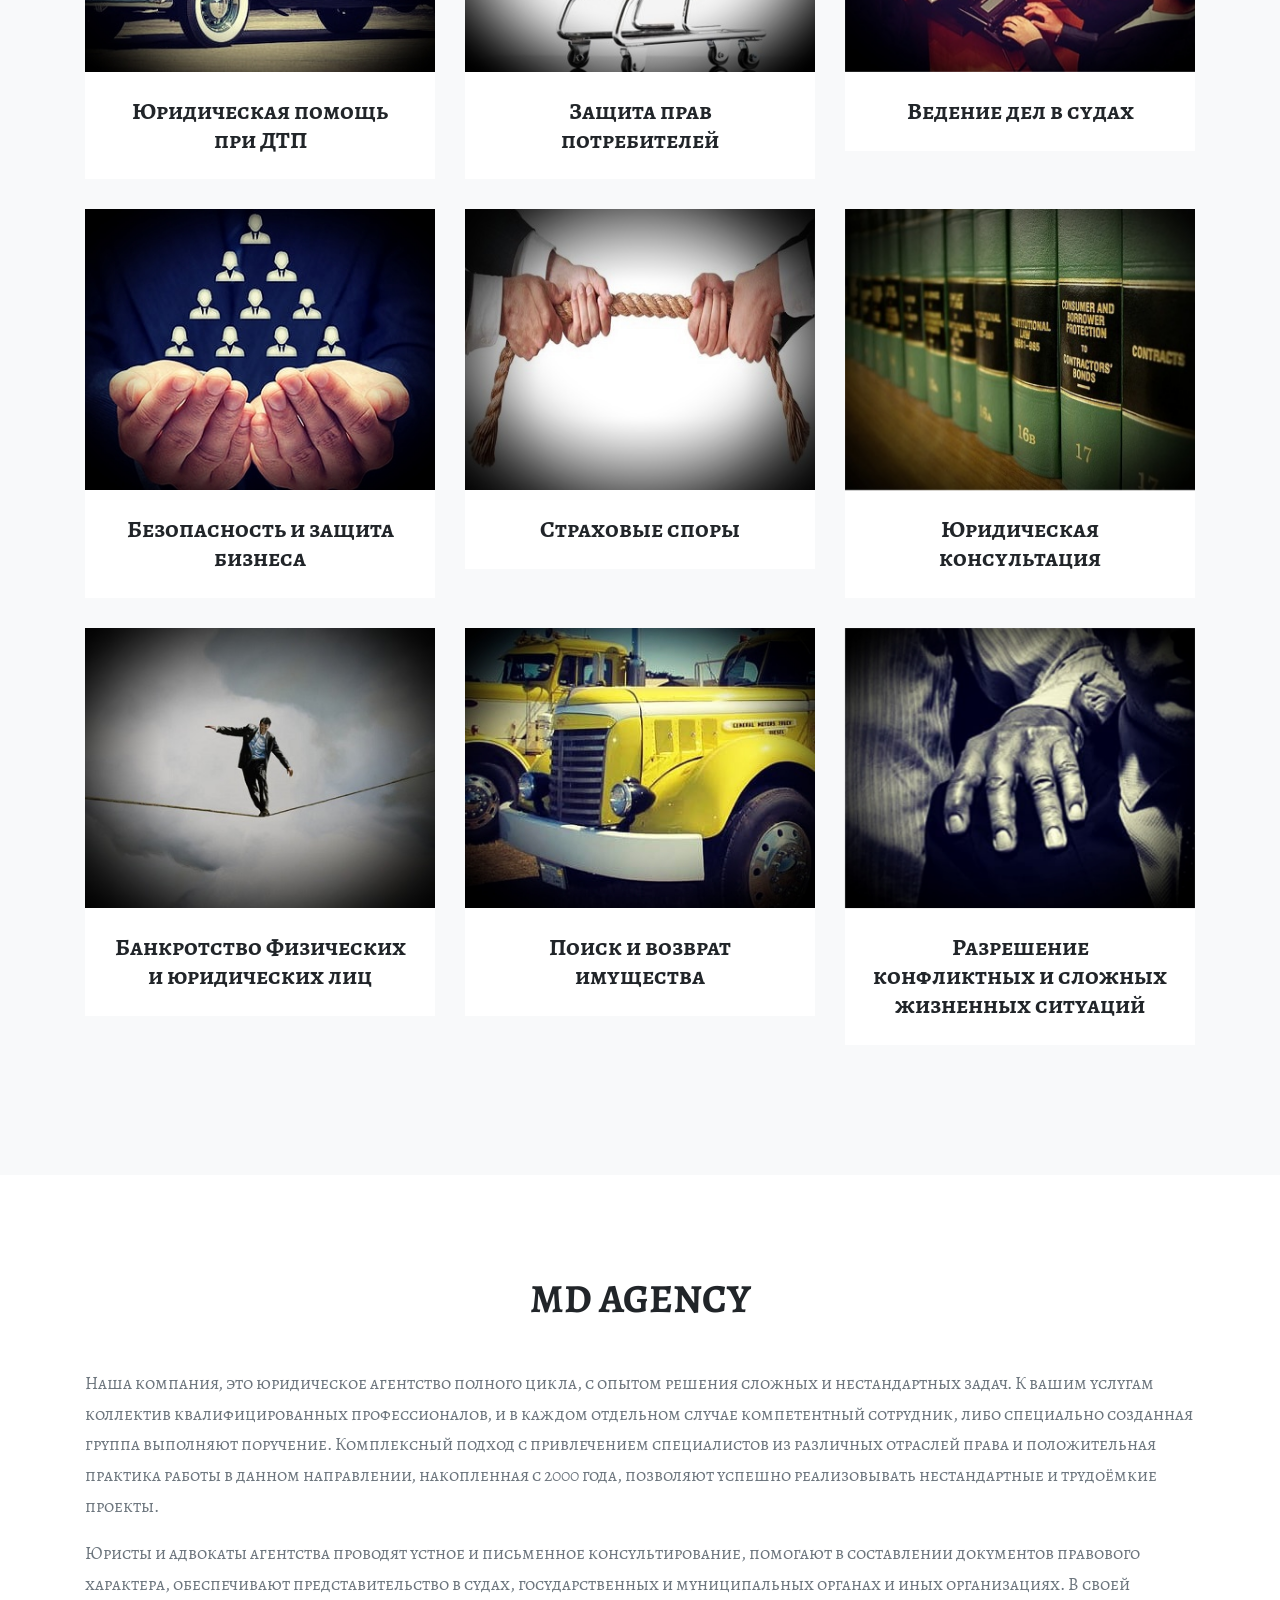
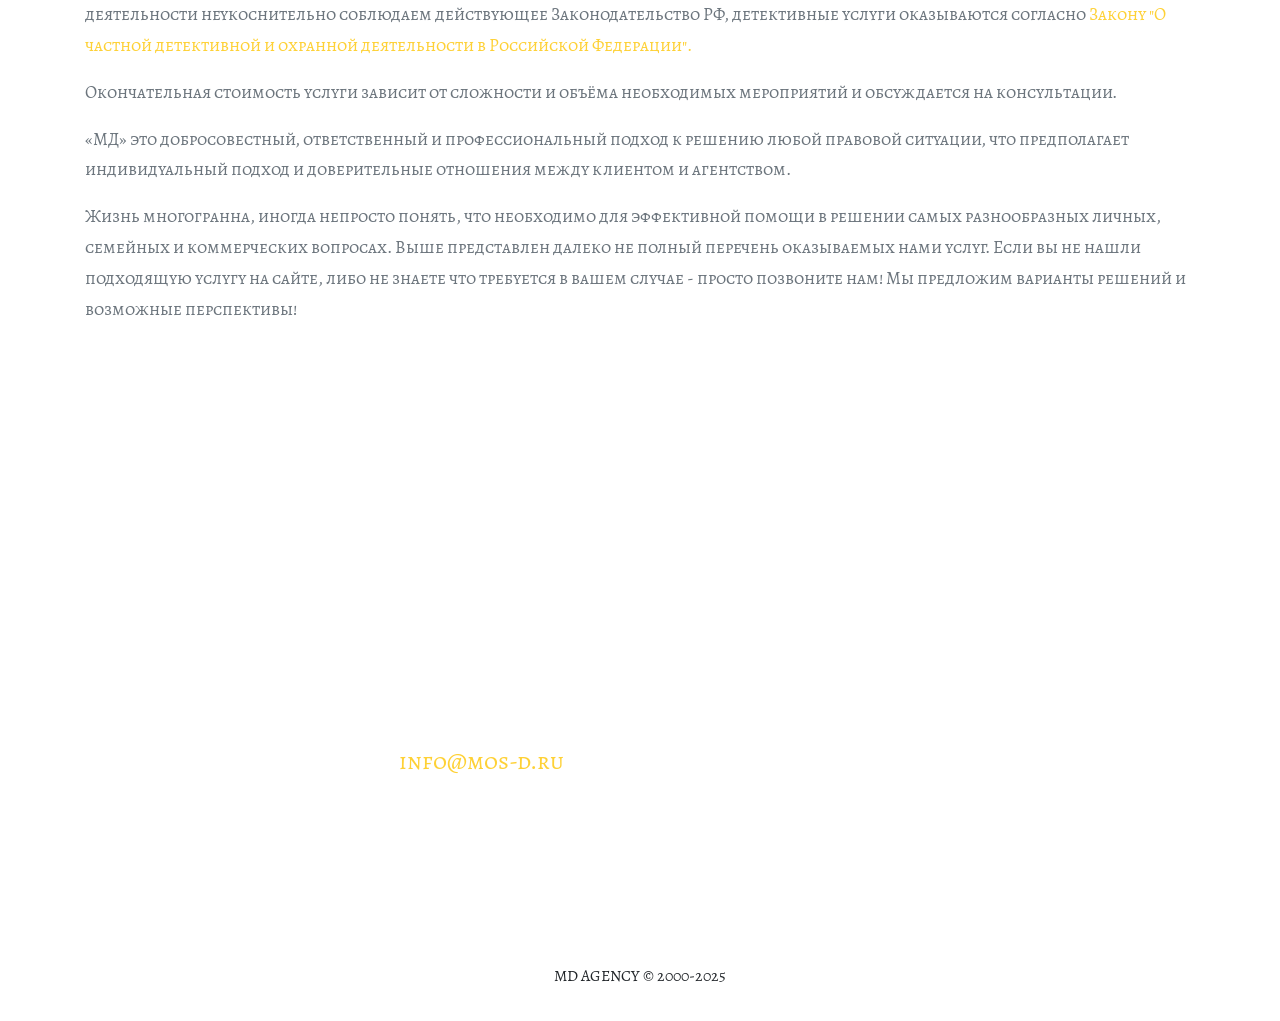
==== commit f83462ab: "Update index.html" ====
--- a/index.html
+++ b/index.html
@@ -439,7 +439,7 @@
 </li>
 <li><i></i> </i> ПН-ПТ: 10:00-20:00/СБ-ВС: по записи
 </li>
-<li class="socials-list"><a class="fab fa-vk" href="https://vk.com/mdlaw"></a><a class="fab fa-odnoklassniki" href="https://ok.ru/profile/572576104316"></a><a class="fab fa-telegram" href="https://t.me/AgencyMD"><a class="fab fa-whatsapp" href="https://api.whatsapp.com/send?phone=+79152979333"> </a><a href="tel:+79152979333">+7 (915) 297 93 33 </a><a href="tel:+79152303603">+7 (915) 230-36-03 </a>
+<li class="socials-list"><a class="fab fa-vk" href="https://vk.com/mdlaw"></a><a class="fab fa-odnoklassniki" href="https://ok.ru/profile/572576104316"></a><a class="fab fa-telegram" href="https://t.me/AgencyMD"><a class="fab fa-whatsapp" href="https://api.whatsapp.com/send?phone=+79152979333"> </a><a href="tel:+79152303603">+7 (915) 230-36-03 </a><a href="tel:+79152979333">+7 (915) 297 93 33 </a>
 </li>
 <li><i class="fas fa-envelope"></i> <a href="mailto:info@mos-d.ru ">info@mos-d.ru </a></li>
   <li> mos-md.ru
@@ -454,7 +454,7 @@
 <div class="container">
 <div class="row">
 <div class="col-md-12">
-<span class="copyright"> MD AGENCY &copy; 2000-2024</span>
+<span class="copyright"> MD AGENCY &copy; 2000-2025</span>
 </div>
 </div>
 </footer>
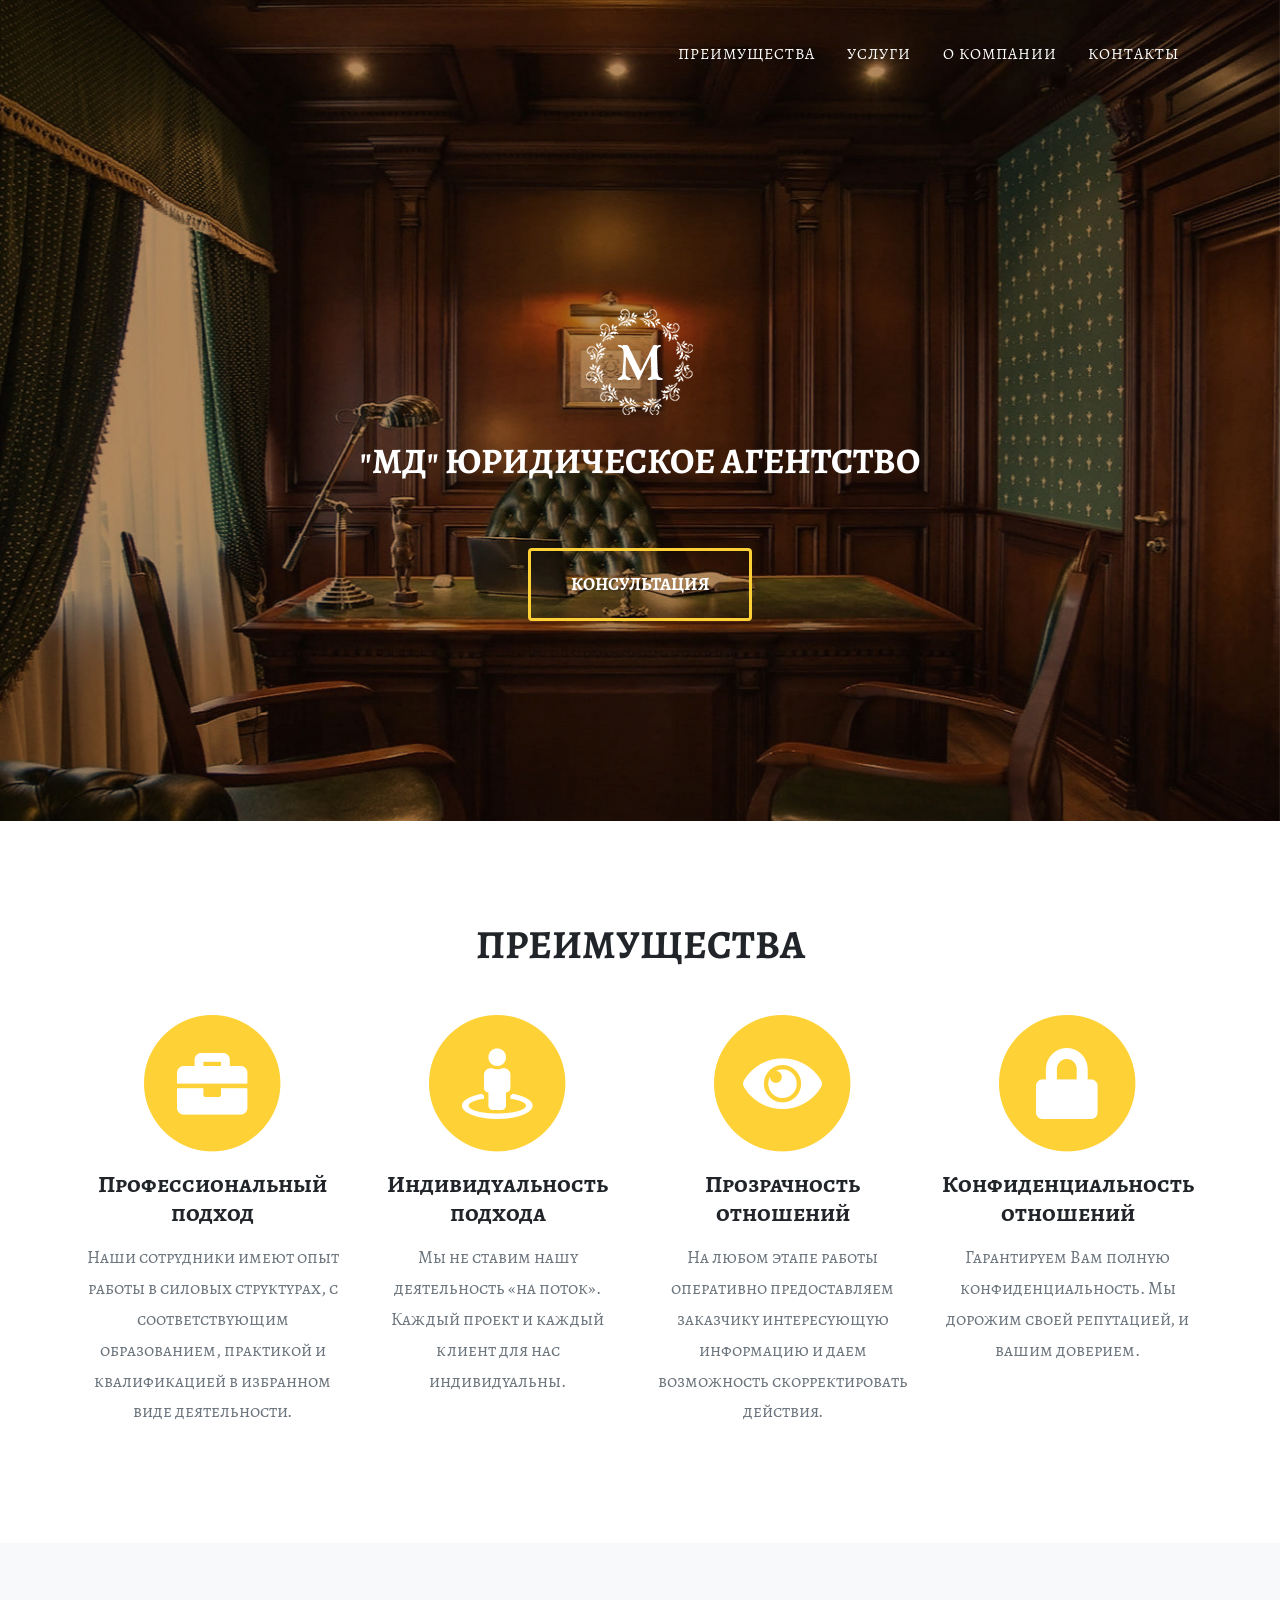
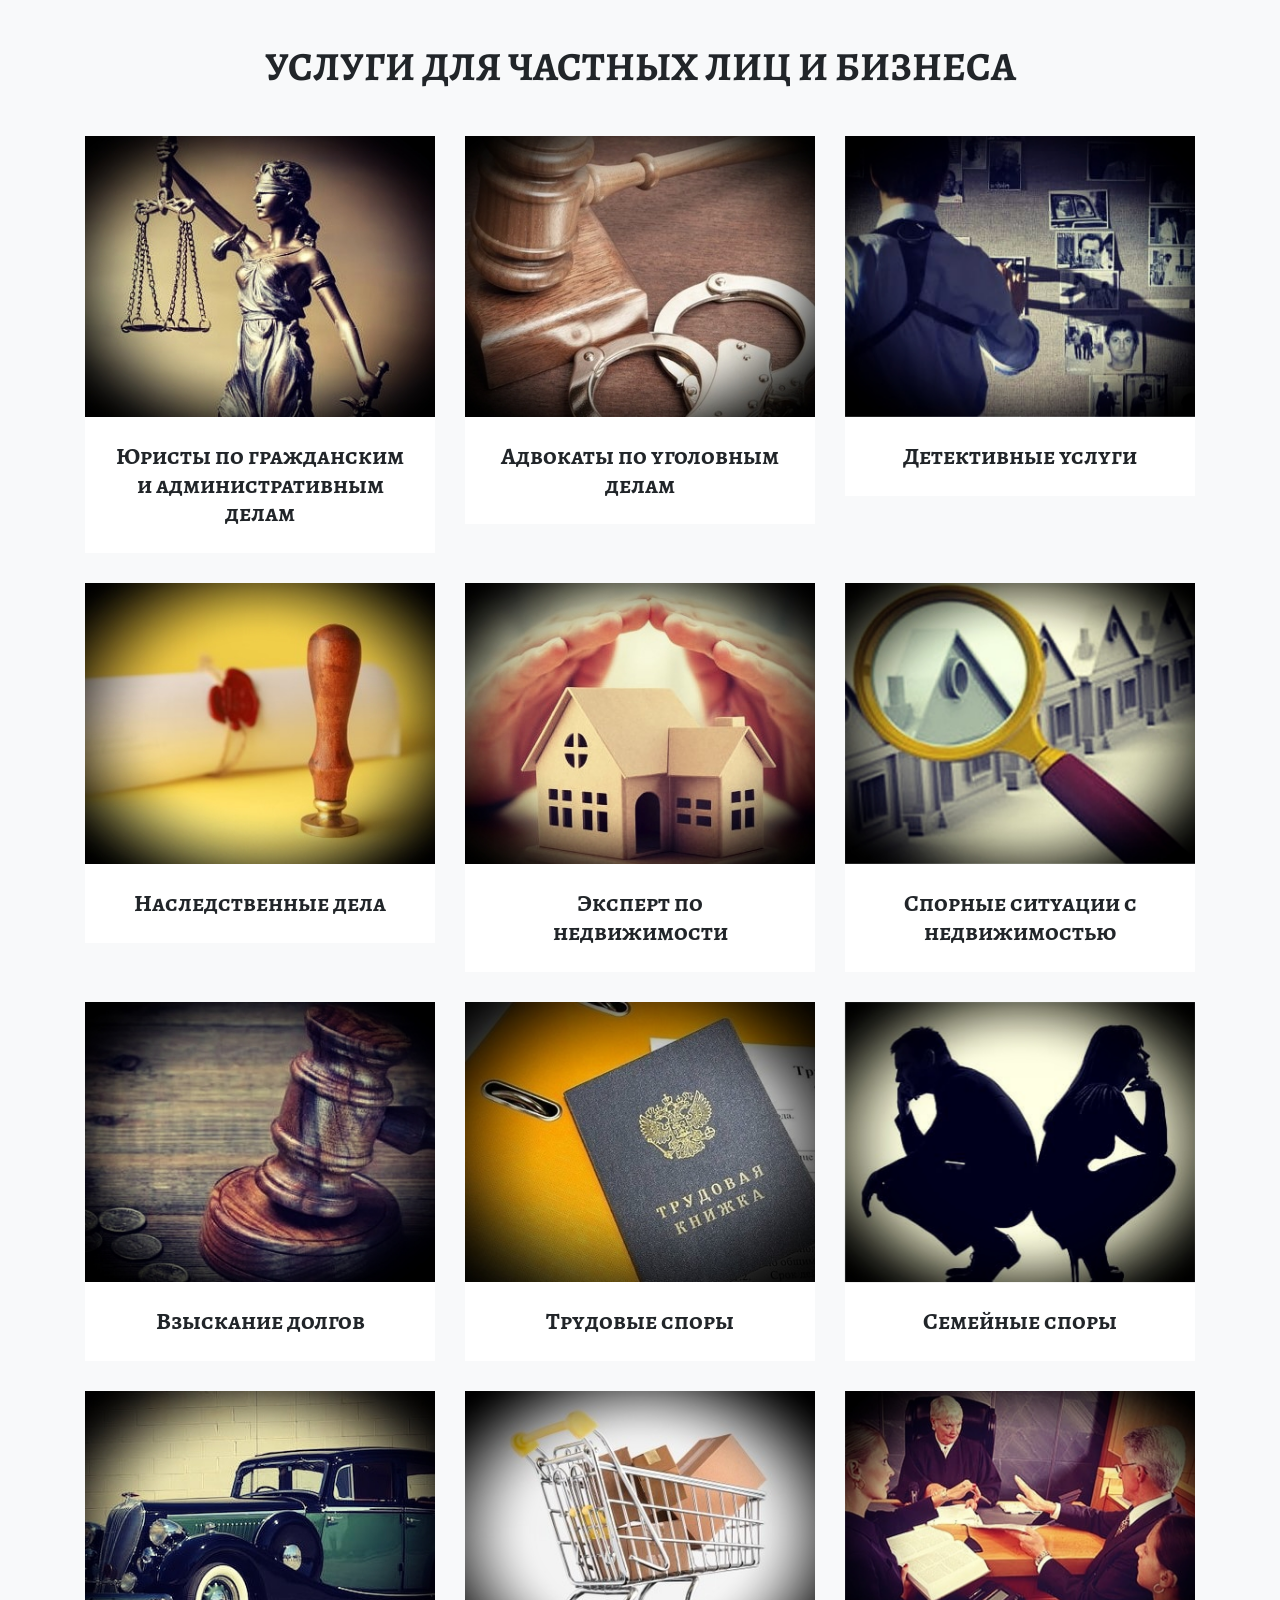
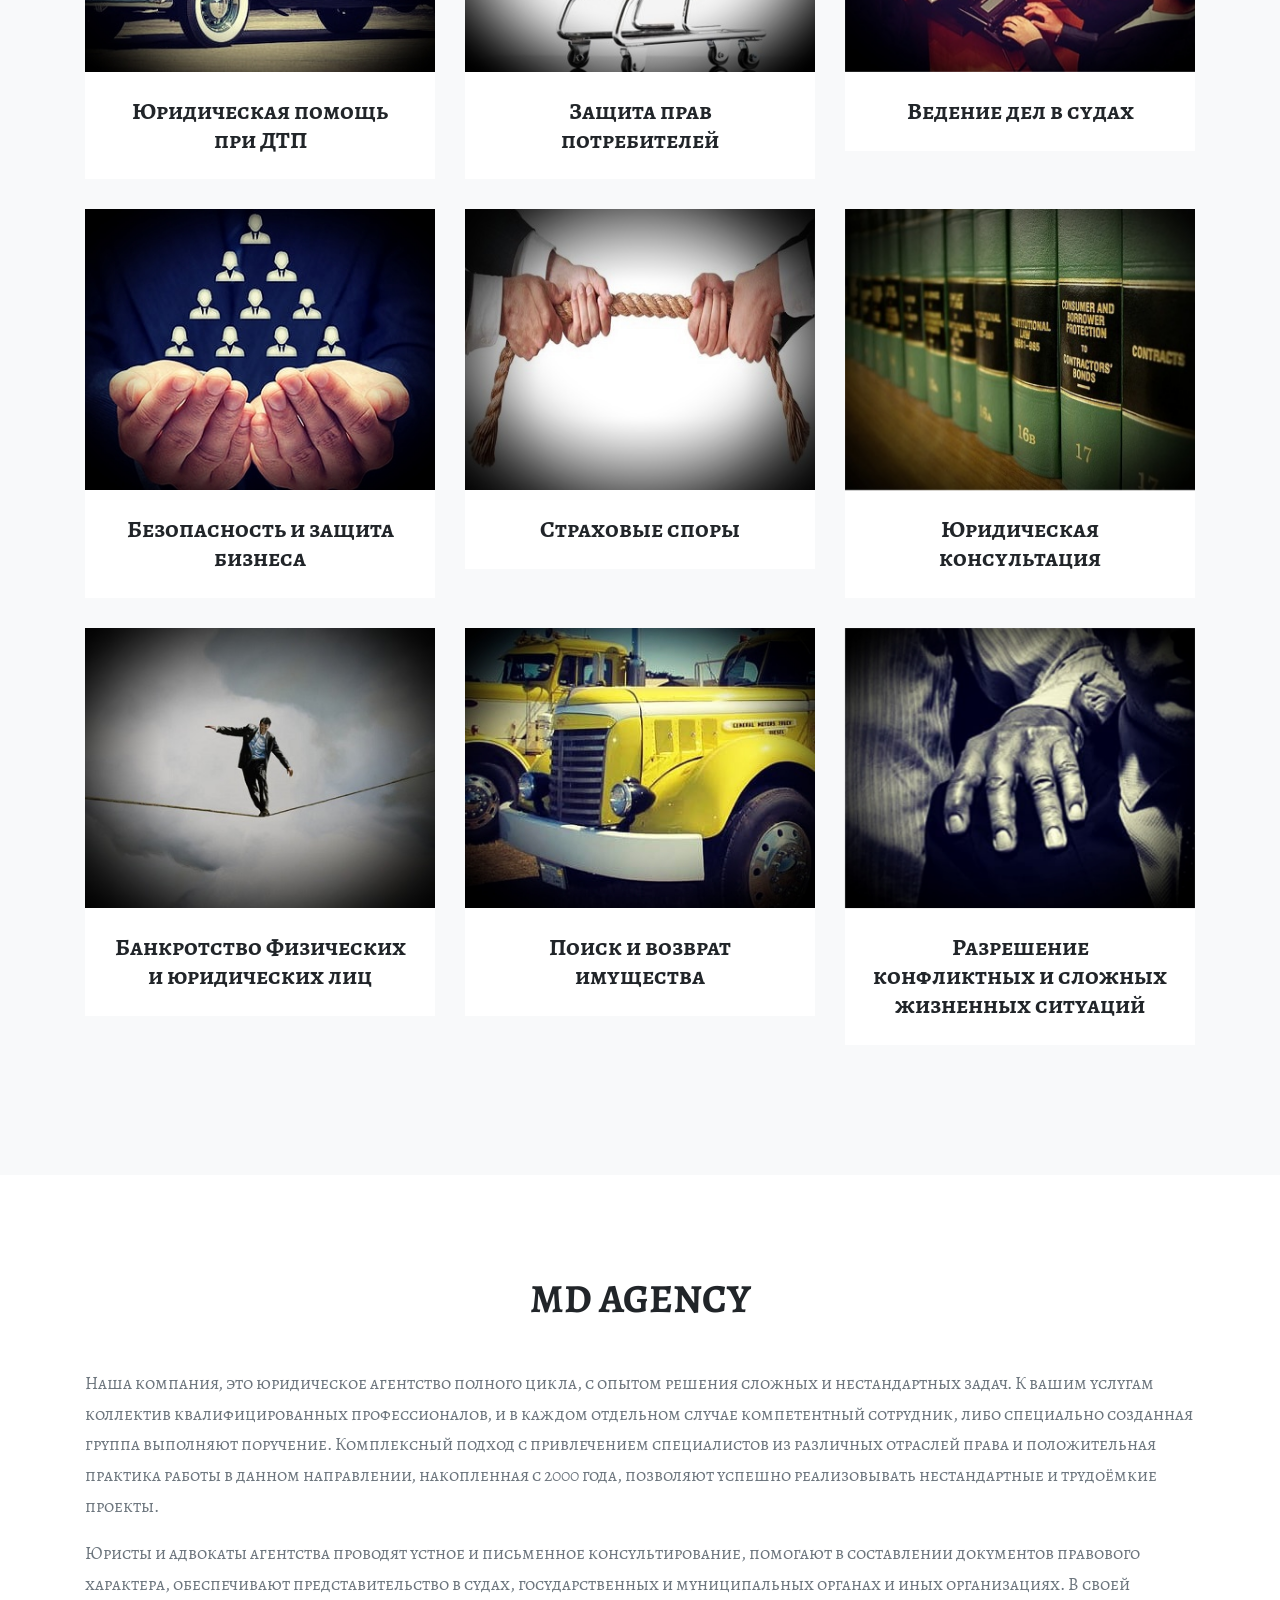
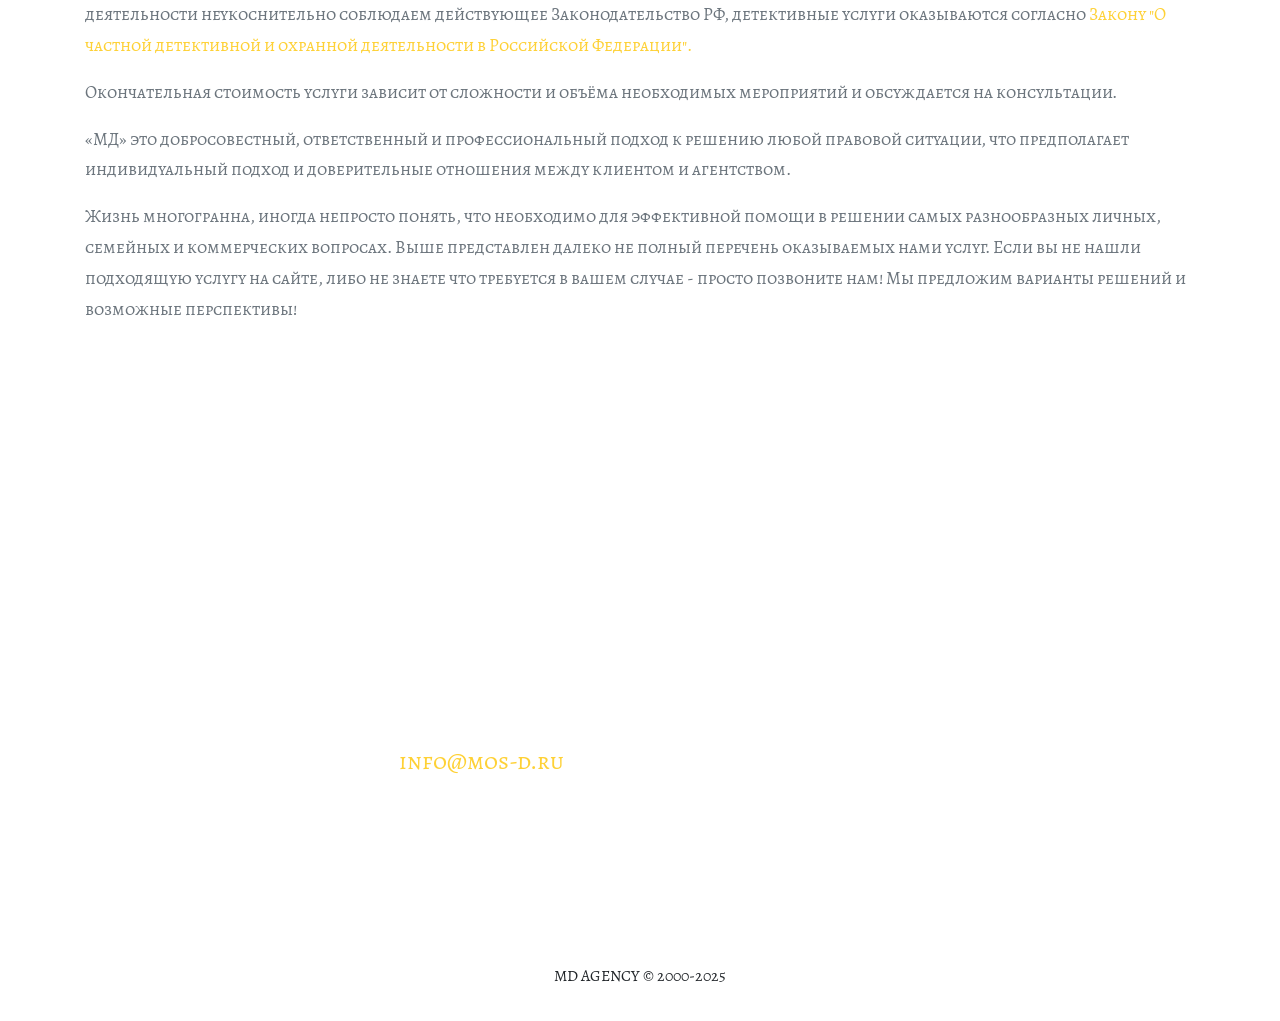
==== commit 639f97d6: "Update index.html" ====
--- a/index.html
+++ b/index.html
@@ -182,26 +182,26 @@
 <div class="portfolio-link">
 <div class="portfolio-hover">
 <div class="portfolio-hover-content">
+Продажа Покупка Обмен Аренда Рефинансирование Ипотека Юридическое сопровождение
+</div>
+</div>
+<img class="img-fluid" src="img/portfolio/06-thumbnail.jpg" alt="">
+</div>
+<div class="portfolio-caption">
+<h4>Эксперт по недвижимости</h4>
+</div>
+</div>
+<div class="col-md-4 col-sm-6 portfolio-item">
+<div class="portfolio-link">
+<div class="portfolio-hover">
+<div class="portfolio-hover-content">
 Помощь в возврате жилья/Приватизация/Вселение и выселение.  Стоимость услуг от 3 000 руб.
 </div>
 </div>
-<img class="img-fluid" src="img/portfolio/06-thumbnail.jpg" alt="">
+<img class="img-fluid" src="img/portfolio/04-thumbnail.jpg" alt="">
 </div>
 <div class="portfolio-caption">
 <h4>Спорные ситуации с недвижимостью</h4>
-</div>
-</div>
-<div class="col-md-4 col-sm-6 portfolio-item">
-<div class="portfolio-link">
-<div class="portfolio-hover">
-<div class="portfolio-hover-content">
-Проверка юридической «чистоты»/Заключение договоров. Стоимость услуг от 2 000 руб.
-</div>
-</div>
-<img class="img-fluid" src="img/portfolio/04-thumbnail.jpg" alt="">
-</div>
-<div class="portfolio-caption">
-<h4>Сопровождение сделок с недвижимостью</h4>
 </div>
 </div>
 
@@ -597,3 +597,4 @@
 <script src="js/agency.min.js"></script>
 </body>
 </html>
+
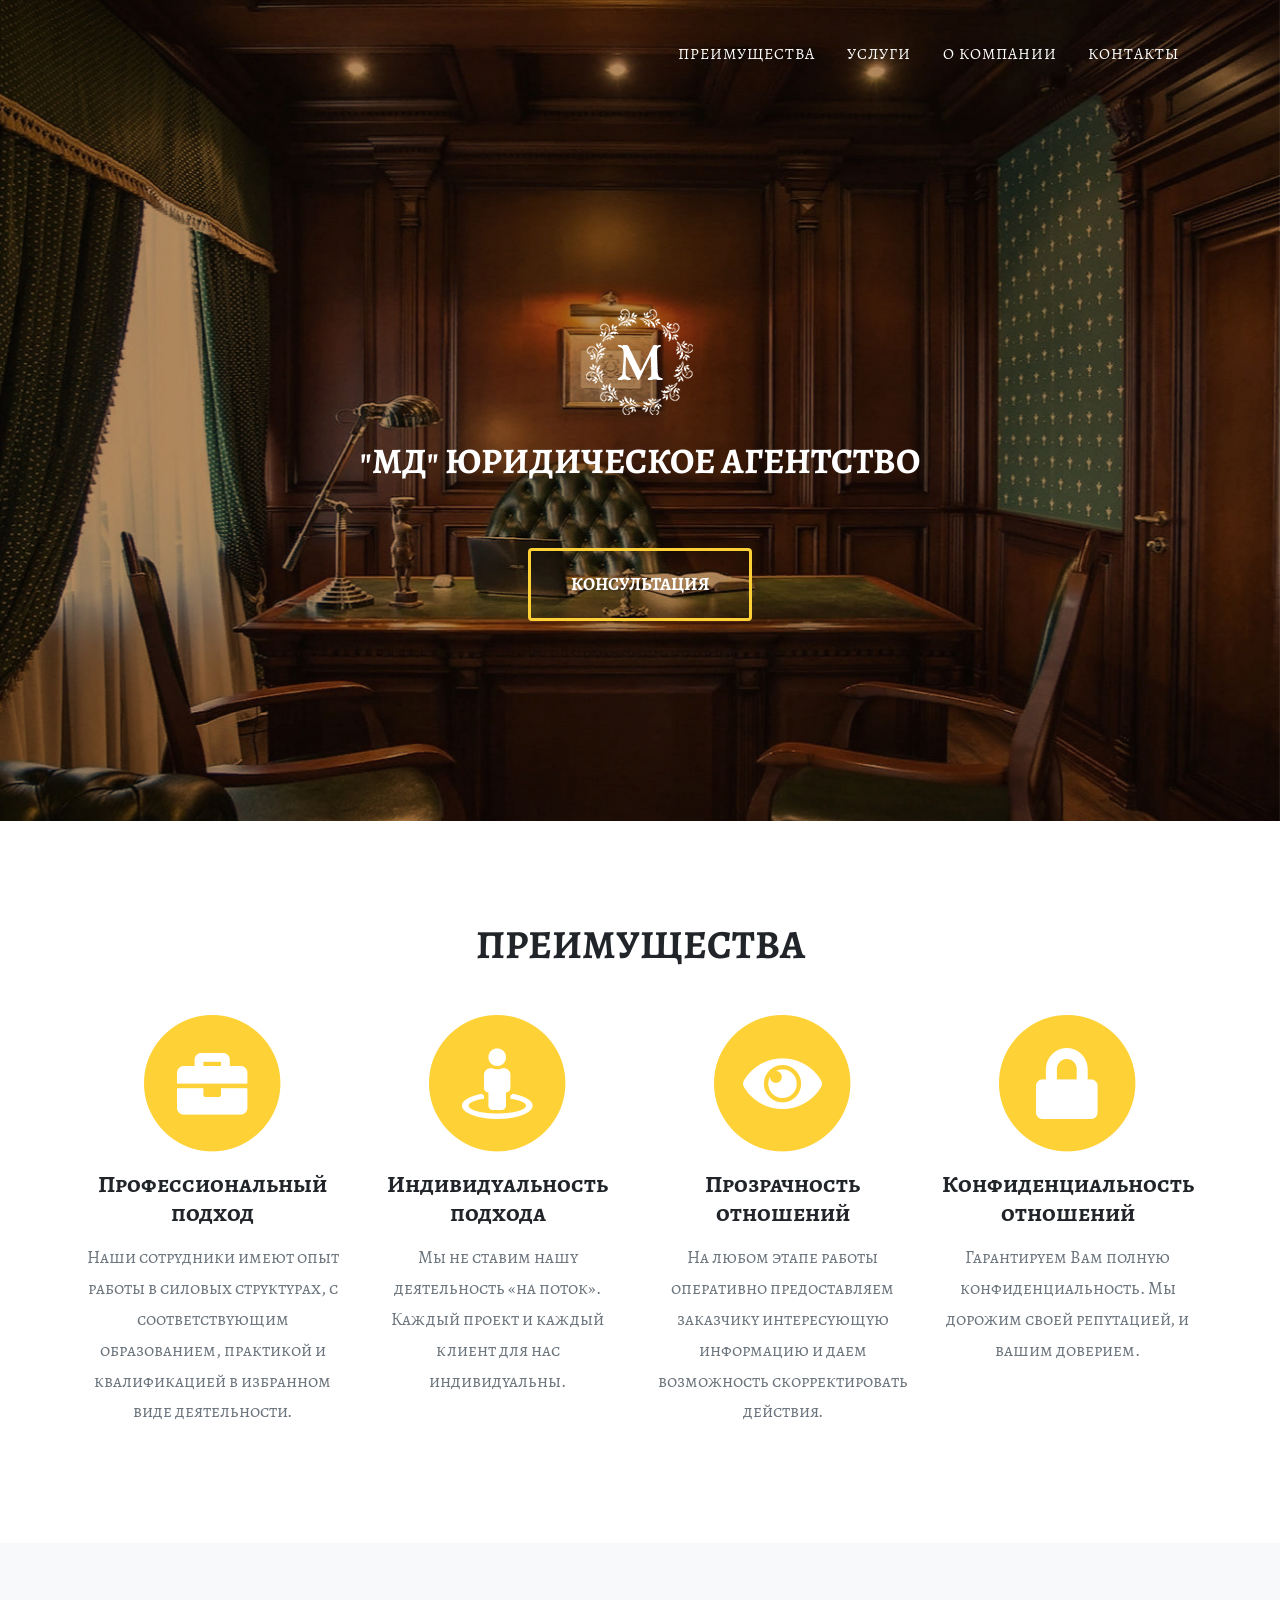
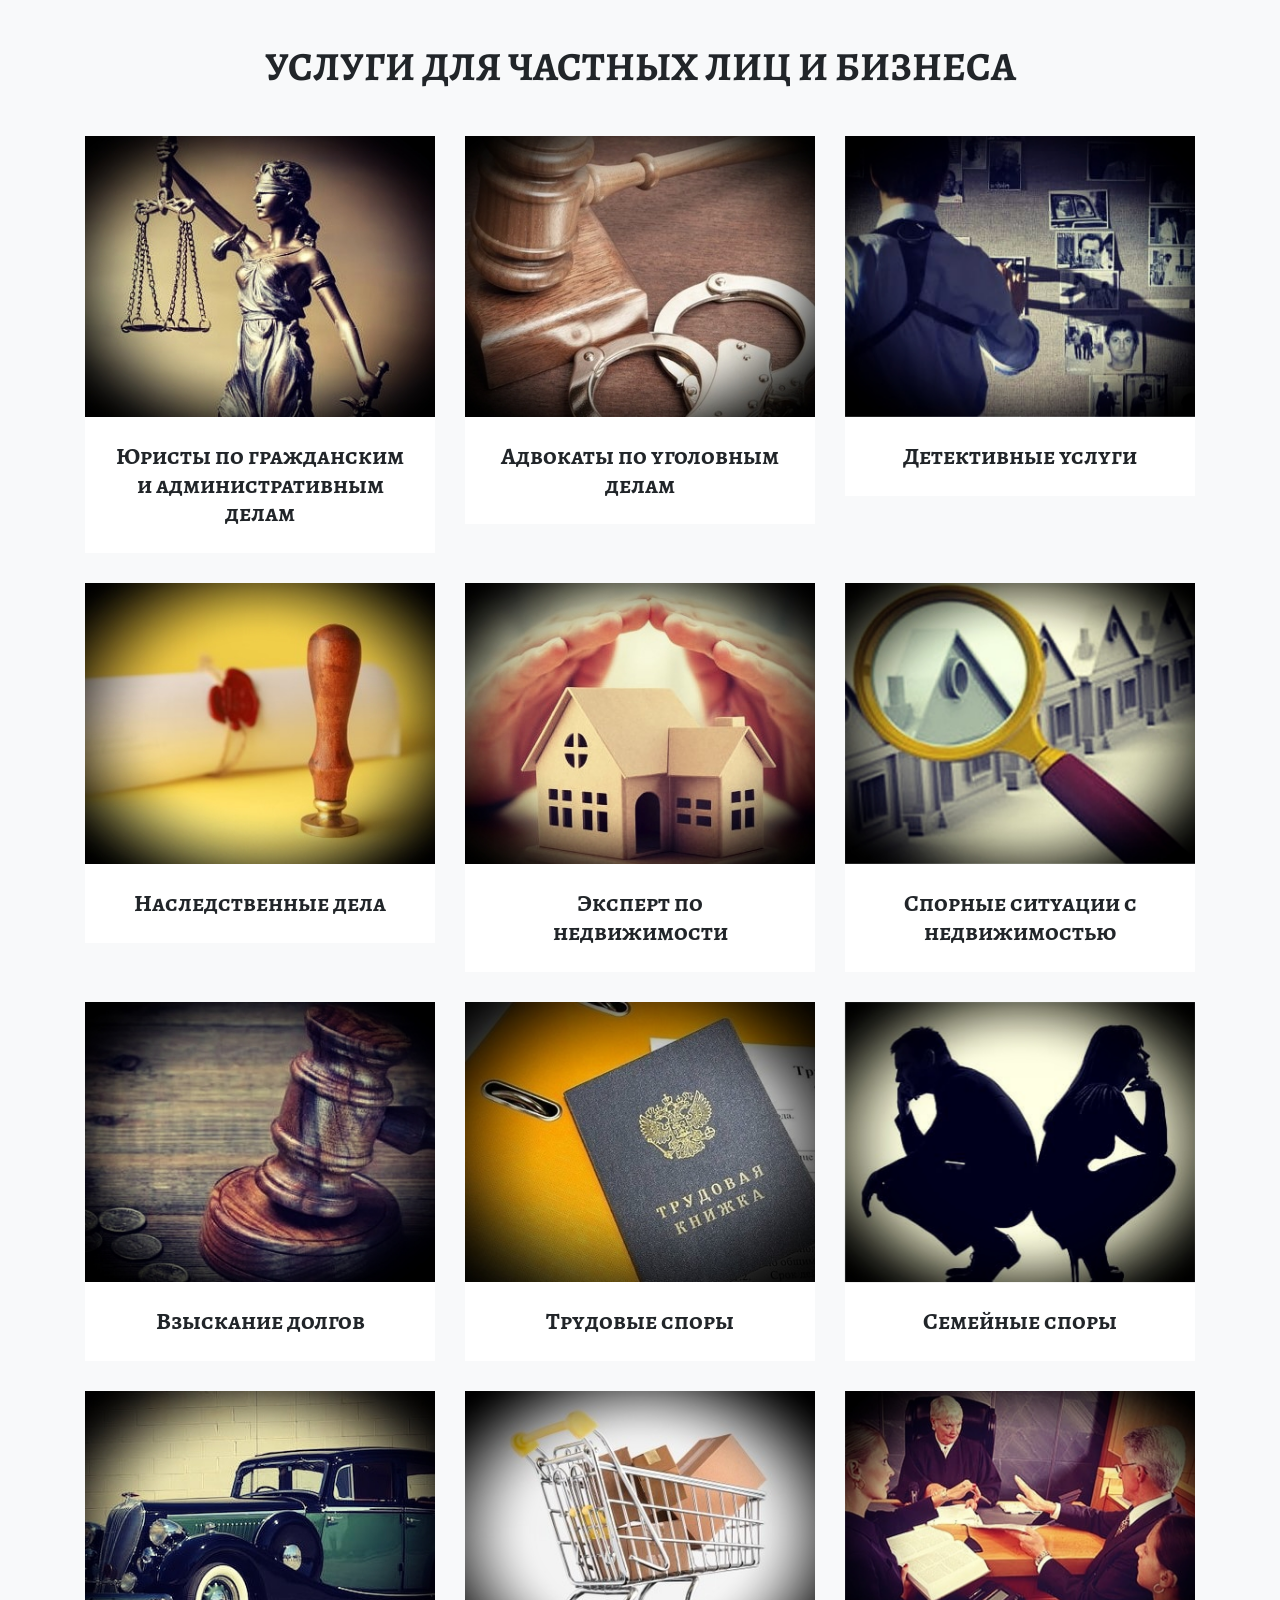
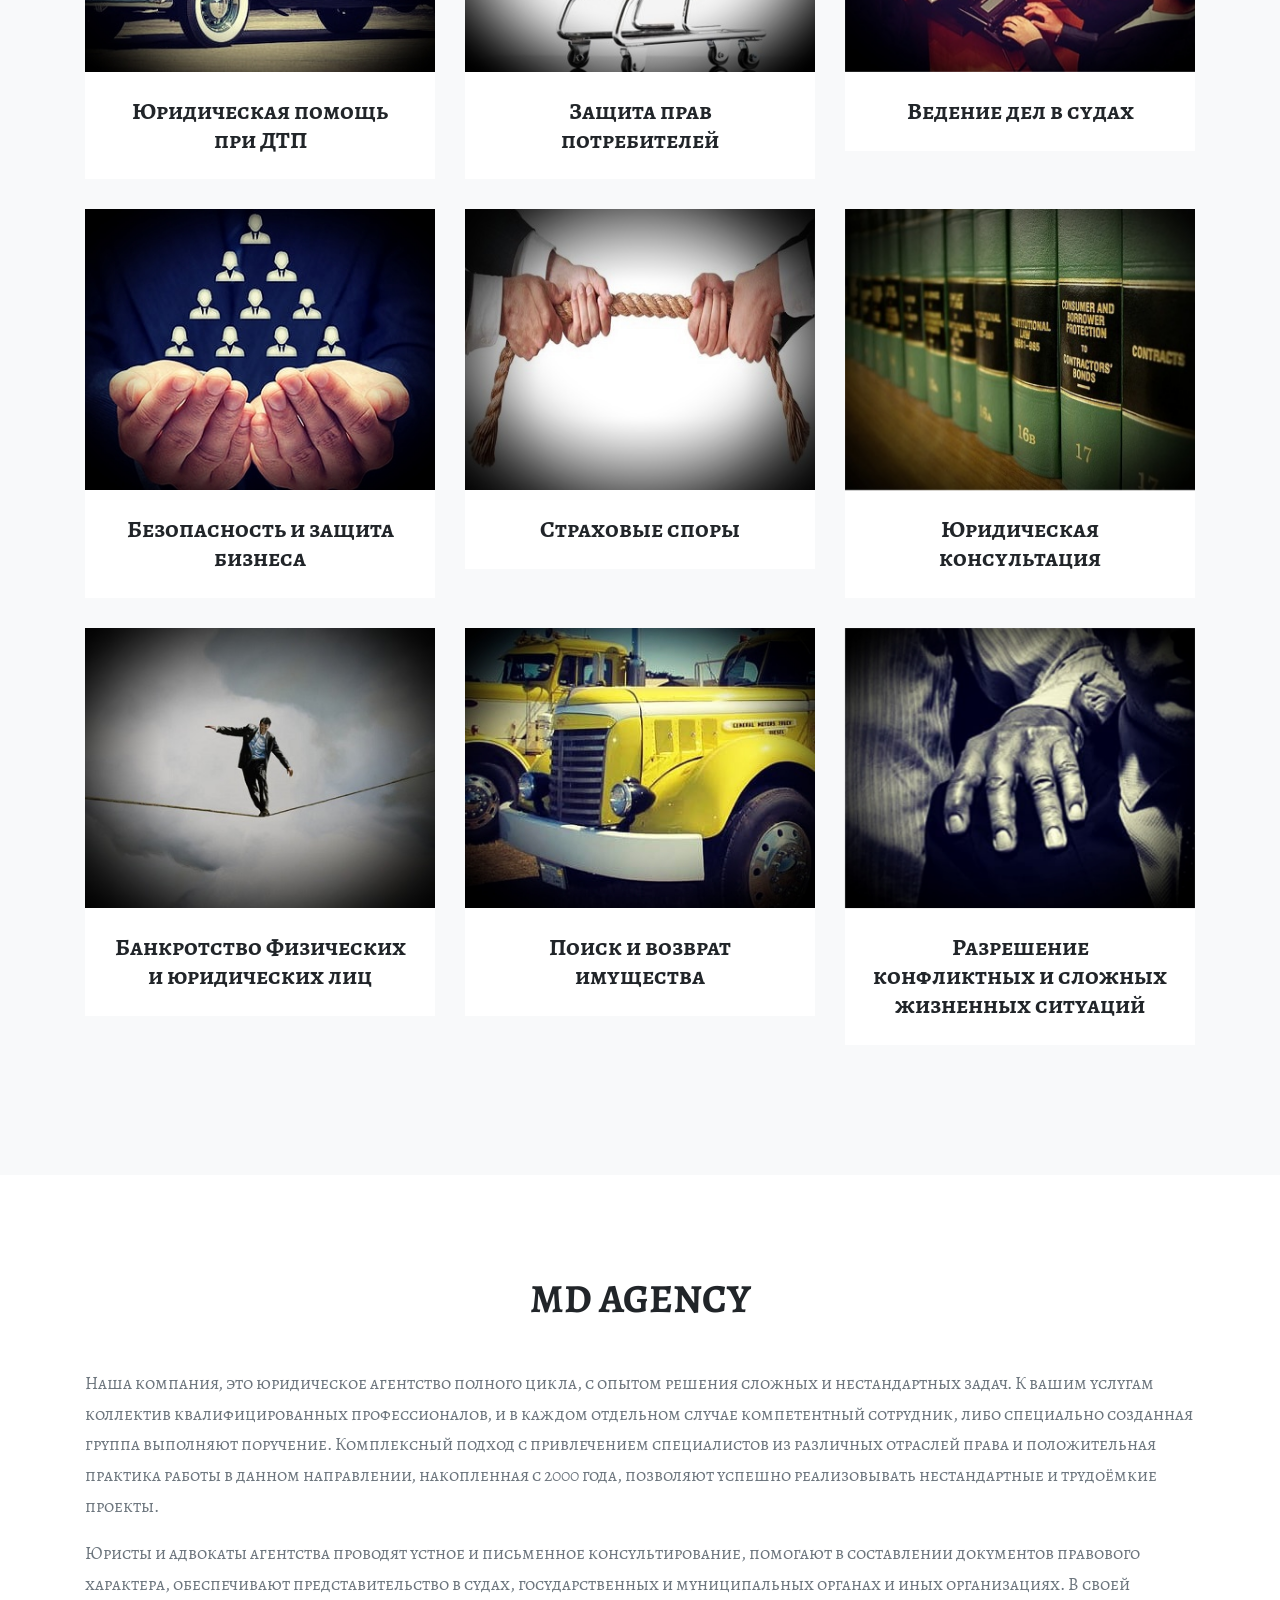
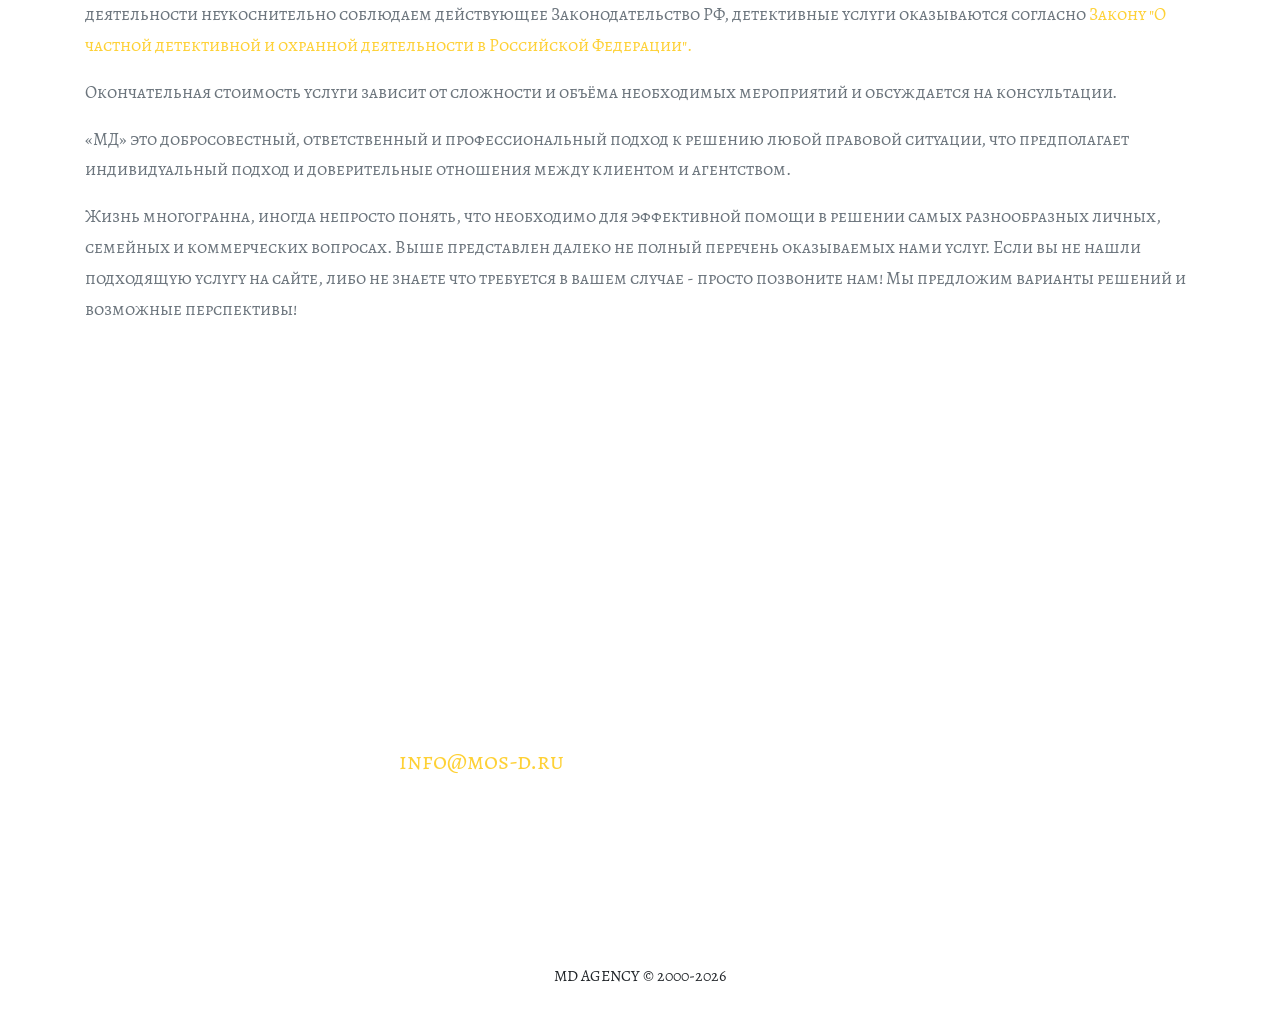
==== commit 47b53f7a: "Update index.html" ====
--- a/index.html
+++ b/index.html
@@ -182,7 +182,7 @@
 <div class="portfolio-link">
 <div class="portfolio-hover">
 <div class="portfolio-hover-content">
-Продажа Покупка Обмен Аренда Рефинансирование Ипотека Юридическое сопровождение
+Продажа/Покупка/Обмен/Аренда/Рефинансирование/Ипотека/Юридическое сопровождение
 </div>
 </div>
 <img class="img-fluid" src="img/portfolio/06-thumbnail.jpg" alt="">
@@ -454,7 +454,7 @@
 <div class="container">
 <div class="row">
 <div class="col-md-12">
-<span class="copyright"> MD AGENCY &copy; 2000-2025</span>
+<span class="copyright"> MD AGENCY &copy; 2000-2026</span>
 </div>
 </div>
 </footer>
@@ -598,3 +598,5 @@
 </body>
 </html>
 
+
+
